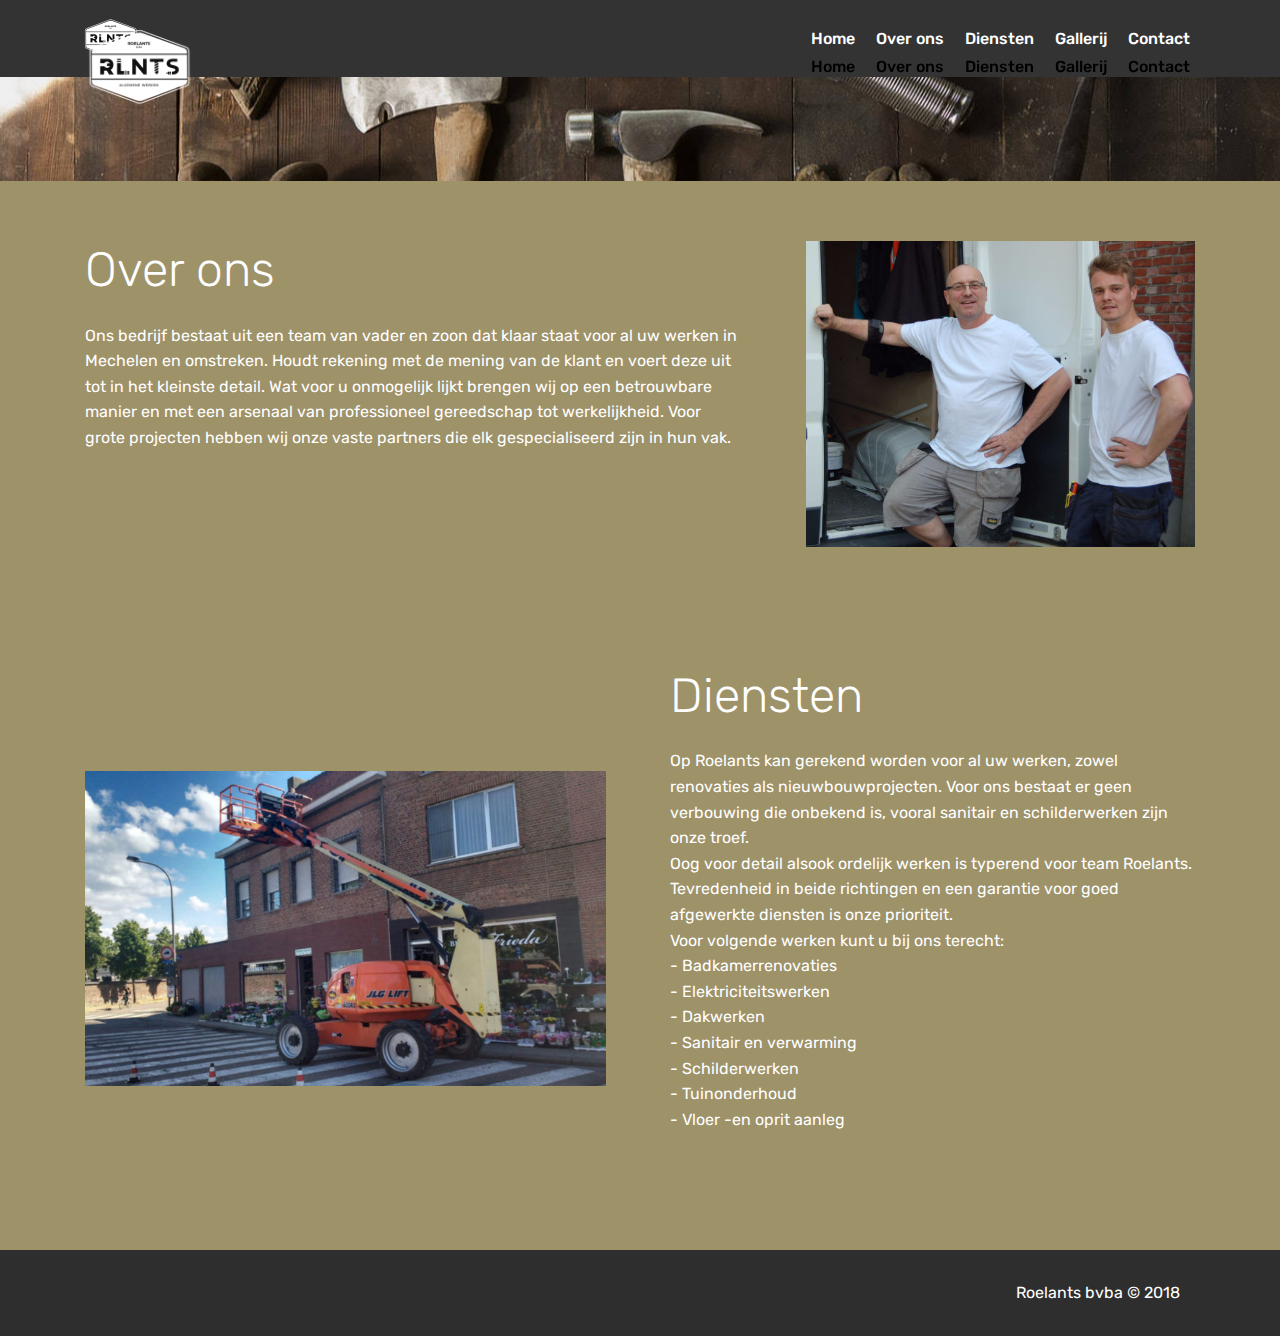
==== page2.html @ 59b816ad "create github pages" ====
<!DOCTYPE html>
<html >
<head>
  <!-- Site made with Mobirise Website Builder v4.7.1, https://mobirise.com -->
  <meta charset="UTF-8">
  <meta http-equiv="X-UA-Compatible" content="IE=edge">
  <meta name="generator" content="Mobirise v4.7.1, mobirise.com">
  <meta name="viewport" content="width=device-width, initial-scale=1, minimum-scale=1">
  <link rel="shortcut icon" href="assets/images/logo-powerpoint-knipsel-grijs-128x56.png" type="image/x-icon">
  <meta name="description" content="">
  <title>Over ons/ diensten</title>
  <link rel="stylesheet" href="assets/web/assets/mobirise-icons/mobirise-icons.css">
  <link rel="stylesheet" href="assets/tether/tether.min.css">
  <link rel="stylesheet" href="assets/bootstrap/css/bootstrap.min.css">
  <link rel="stylesheet" href="assets/bootstrap/css/bootstrap-grid.min.css">
  <link rel="stylesheet" href="assets/bootstrap/css/bootstrap-reboot.min.css">
  <link rel="stylesheet" href="assets/dropdown/css/style.css">
  <link rel="stylesheet" href="assets/theme/css/style.css">
  <link rel="stylesheet" href="assets/mobirise/css/mbr-additional.css" type="text/css">
  
  
  
</head>
<body>
  <section class="menu cid-qPHcBbiRUH" once="menu" id="menu1-2i">

    

    <nav class="navbar navbar-expand beta-menu navbar-dropdown align-items-center navbar-fixed-top navbar-toggleable-sm">
        <button class="navbar-toggler navbar-toggler-right" type="button" data-toggle="collapse" data-target="#navbarSupportedContent" aria-controls="navbarSupportedContent" aria-expanded="false" aria-label="Toggle navigation">
            <div class="hamburger">
                <span></span>
                <span></span>
                <span></span>
                <span></span>
            </div>
        </button>
        <div class="menu-logo">
            <div class="navbar-brand">
                <span class="navbar-logo">
                    <a href="https://mobirise.com">
                         <img src="assets/images/logo-roelants-wit-transparant-122x122.png" alt="Mobirise" title="" style="height: 3.8rem;">
                    </a>
                </span>
                
            </div>
        </div>
        <div class="collapse navbar-collapse" id="navbarSupportedContent">
            <ul class="navbar-nav nav-dropdown nav-right" data-app-modern-menu="true"><li class="nav-item">
                    <a class="nav-link link text-white display-4" href="https://mobirise.com">
                        </a>
                </li>
                <li class="nav-item">
                    <a class="nav-link link text-white display-4" href="index.html">
                        
                        Home</a>
                </li><li class="nav-item"><a class="nav-link link text-white display-4" href="page2.html#header3-1i">
                        
                        Over ons</a></li><li class="nav-item"><a class="nav-link link text-white display-4" href="page2.html#header3-1l">
                        
                        Diensten</a></li><li class="nav-item"><a class="nav-link link text-white display-4" href="page4.html">Gallerij<br></a></li><li class="nav-item"><a class="nav-link link text-white display-4" href="page3.html">Contact</a></li></ul>
            
        </div>
    </nav>
</section>

<section class="engine"><a href="https://mobirise.ws/g">create free website</a></section><section class="menu cid-qPvigEwrWS" once="menu" id="menu1-12">

    

    <nav class="navbar navbar-expand beta-menu navbar-dropdown align-items-center navbar-fixed-top navbar-toggleable-sm">
        <button class="navbar-toggler navbar-toggler-right" type="button" data-toggle="collapse" data-target="#navbarSupportedContent" aria-controls="navbarSupportedContent" aria-expanded="false" aria-label="Toggle navigation">
            <div class="hamburger">
                <span></span>
                <span></span>
                <span></span>
                <span></span>
            </div>
        </button>
        <div class="menu-logo">
            <div class="navbar-brand">
                <span class="navbar-logo">
                    <a href="https://mobirise.com">
                         <img src="assets/images/logo-roelants-wit-transparant-122x122.png" alt="Mobirise" title="" style="height: 3.8rem;">
                    </a>
                </span>
                
            </div>
        </div>
        <div class="collapse navbar-collapse" id="navbarSupportedContent">
            <ul class="navbar-nav nav-dropdown nav-right" data-app-modern-menu="true"><li class="nav-item">
                    <a class="nav-link link text-white display-4" href="https://mobirise.com">
                        </a>
                </li>
                <li class="nav-item">
                    <a class="nav-link link text-white display-4" href="index.html">
                        
                        Home</a>
                </li><li class="nav-item"><a class="nav-link link text-white display-4" href="page2.html#header3-1i">
                        
                        Over ons</a></li><li class="nav-item"><a class="nav-link link text-white display-4" href="page2.html#header3-1l">
                        
                        Diensten</a></li><li class="nav-item"><a class="nav-link link text-white display-4" href="page4.html">Gallerij<br></a></li><li class="nav-item"><a class="nav-link link text-white display-4" href="page3.html">Contact</a></li></ul>
            
        </div>
    </nav>
</section>

<section class="menu cid-qPvih2eCxe" once="menu" id="menu1-1c">

    

    <nav class="navbar navbar-expand beta-menu navbar-dropdown align-items-center navbar-fixed-top navbar-toggleable-sm">
        <button class="navbar-toggler navbar-toggler-right" type="button" data-toggle="collapse" data-target="#navbarSupportedContent" aria-controls="navbarSupportedContent" aria-expanded="false" aria-label="Toggle navigation">
            <div class="hamburger">
                <span></span>
                <span></span>
                <span></span>
                <span></span>
            </div>
        </button>
        <div class="menu-logo">
            <div class="navbar-brand">
                <span class="navbar-logo">
                    <a href="https://mobirise.com">
                         <img src="assets/images/logo-roelants-wit-transparant-122x122.png" alt="Mobirise" title="" style="height: 3.8rem;">
                    </a>
                </span>
                
            </div>
        </div>
        <div class="collapse navbar-collapse" id="navbarSupportedContent">
            <ul class="navbar-nav nav-dropdown nav-right" data-app-modern-menu="true"><li class="nav-item">
                    <a class="nav-link link text-white display-4" href="https://mobirise.com">
                        </a>
                </li>
                <li class="nav-item">
                    <a class="nav-link link text-white display-4" href="index.html">
                        
                        Home</a>
                </li><li class="nav-item"><a class="nav-link link text-white display-4" href="page2.html#header3-1i">
                        
                        Over ons</a></li><li class="nav-item"><a class="nav-link link text-white display-4" href="page2.html#header3-1l">
                        
                        Diensten</a></li><li class="nav-item"><a class="nav-link link text-white display-4" href="page4.html">Gallerij<br></a></li><li class="nav-item"><a class="nav-link link text-white display-4" href="page3.html">Contact</a></li></ul>
            
        </div>
    </nav>
</section>

<section class="menu cid-qPHcCefg44" once="menu" id="menu1-2j">

    

    <nav class="navbar navbar-expand beta-menu navbar-dropdown align-items-center navbar-fixed-top navbar-toggleable-sm">
        <button class="navbar-toggler navbar-toggler-right" type="button" data-toggle="collapse" data-target="#navbarSupportedContent" aria-controls="navbarSupportedContent" aria-expanded="false" aria-label="Toggle navigation">
            <div class="hamburger">
                <span></span>
                <span></span>
                <span></span>
                <span></span>
            </div>
        </button>
        <div class="menu-logo">
            <div class="navbar-brand">
                <span class="navbar-logo">
                    <a href="https://mobirise.com">
                         <img src="assets/images/logo-roelants-wit-transparant-122x122.png" alt="Mobirise" title="" style="height: 3.8rem;">
                    </a>
                </span>
                
            </div>
        </div>
        <div class="collapse navbar-collapse" id="navbarSupportedContent">
            <ul class="navbar-nav nav-dropdown nav-right" data-app-modern-menu="true"><li class="nav-item">
                    <a class="nav-link link text-white display-4" href="https://mobirise.com">
                        </a>
                </li>
                <li class="nav-item">
                    <a class="nav-link link text-white display-4" href="index.html">
                        
                        Home</a>
                </li><li class="nav-item"><a class="nav-link link text-white display-4" href="page2.html#header3-1i">
                        
                        Over ons</a></li><li class="nav-item"><a class="nav-link link text-white display-4" href="page2.html#header3-1l">
                        
                        Diensten</a></li><li class="nav-item"><a class="nav-link link text-white display-4" href="page4.html">Gallerij<br></a></li><li class="nav-item"><a class="nav-link link text-white display-4" href="page3.html">Contact</a></li></ul>
            
        </div>
    </nav>
</section>

<section class="menu cid-qPHcQEK6ct" once="menu" id="menu1-2m">

    

    <nav class="navbar navbar-expand beta-menu navbar-dropdown align-items-center navbar-fixed-top navbar-toggleable-sm">
        <button class="navbar-toggler navbar-toggler-right" type="button" data-toggle="collapse" data-target="#navbarSupportedContent" aria-controls="navbarSupportedContent" aria-expanded="false" aria-label="Toggle navigation">
            <div class="hamburger">
                <span></span>
                <span></span>
                <span></span>
                <span></span>
            </div>
        </button>
        <div class="menu-logo">
            <div class="navbar-brand">
                <span class="navbar-logo">
                    <a href="https://mobirise.com">
                         <img src="assets/images/logo-roelants-wit-transparant-122x122.png" alt="Mobirise" title="" style="height: 3.8rem;">
                    </a>
                </span>
                
            </div>
        </div>
        <div class="collapse navbar-collapse" id="navbarSupportedContent">
            <ul class="navbar-nav nav-dropdown nav-right" data-app-modern-menu="true"><li class="nav-item">
                    <a class="nav-link link text-white display-4" href="https://mobirise.com">
                        </a>
                </li>
                <li class="nav-item">
                    <a class="nav-link link text-white display-4" href="index.html">
                        
                        Home</a>
                </li><li class="nav-item"><a class="nav-link link text-white display-4" href="page2.html#header3-1i">
                        
                        Over ons</a></li><li class="nav-item"><a class="nav-link link text-white display-4" href="page2.html#header3-1l">
                        
                        Diensten</a></li><li class="nav-item"><a class="nav-link link text-white display-4" href="page4.html">Gallerij<br></a></li><li class="nav-item"><a class="nav-link link text-white display-4" href="page3.html">Contact</a></li></ul>
            
        </div>
    </nav>
</section>

<section class="menu cid-qPHcQGJS78" once="menu" id="menu1-2n">

    

    <nav class="navbar navbar-expand beta-menu navbar-dropdown align-items-center navbar-fixed-top navbar-toggleable-sm bg-color transparent">
        <button class="navbar-toggler navbar-toggler-right" type="button" data-toggle="collapse" data-target="#navbarSupportedContent" aria-controls="navbarSupportedContent" aria-expanded="false" aria-label="Toggle navigation">
            <div class="hamburger">
                <span></span>
                <span></span>
                <span></span>
                <span></span>
            </div>
        </button>
        <div class="menu-logo">
            <div class="navbar-brand">
                <span class="navbar-logo">
                    <a href="https://mobirise.com">
                         <img src="assets/images/logo-roelants-wit-transparant-122x122.png" alt="Mobirise" title="" style="height: 7.4rem;">
                    </a>
                </span>
                
            </div>
        </div>
        <div class="collapse navbar-collapse" id="navbarSupportedContent">
            <ul class="navbar-nav nav-dropdown nav-right" data-app-modern-menu="true"><li class="nav-item">
                    <a class="nav-link link text-black display-4" href="https://mobirise.com">
                        </a>
                </li>
                <li class="nav-item">
                    <a class="nav-link link text-black display-4" href="index.html">
                        
                        Home</a>
                </li><li class="nav-item"><a class="nav-link link text-black display-4" href="page2.html#header3-1i">
                        
                        Over ons</a></li><li class="nav-item"><a class="nav-link link text-black display-4" href="page2.html#header3-1l">
                        
                        Diensten</a></li><li class="nav-item"><a class="nav-link link text-black display-4" href="page4.html">Gallerij<br></a></li><li class="nav-item"><a class="nav-link link text-black display-4" href="page3.html">Contact</a></li></ul>
            
        </div>
    </nav>
</section>

<section class="header1 cid-qPvqgegErC mbr-parallax-background" id="header1-1h">

    

    

    <div class="container">
        <div class="row justify-content-md-center">
            <div class="mbr-white col-md-10">
                
                
                
                
            </div>
        </div>
    </div>

</section>

<section class="header3 cid-qPvsYO0PuH" id="header3-1i">

    

    

    <div class="container">
        <div class="media-container-row">
            <div class="mbr-figure" style="width: 65%;">
                <img src="assets/images/dsc-2598-690x458.jpg" alt="Mobirise" title="">
            </div>

            <div class="media-content">
                <h1 class="mbr-section-title mbr-white pb-3 mbr-fonts-style display-2">
                    Over ons</h1>
                
                <div class="mbr-section-text mbr-white pb-3 ">
                    <p class="mbr-text mbr-fonts-style display-7">Ons bedrijf bestaat uit een team van vader en zoon dat klaar staat voor al uw werken in Mechelen en omstreken. Houdt rekening met de mening van de klant en voert deze uit tot in het kleinste detail. Wat voor u onmogelijk lijkt brengen wij op een betrouwbare manier en met een arsenaal van professioneel gereedschap tot werkelijkheid. Voor grote projecten hebben wij onze vaste partners die elk gespecialiseerd zijn in hun vak.</p>
                </div>
                
            </div>
        </div>
    </div>

</section>

<section class="header3 cid-qPvAf6Oq7y" id="header3-1l">

    

    

    <div class="container">
        <div class="media-container-row">
            <div class="mbr-figure" style="width: 105%;">
                <img src="assets/images/img-20160714-171455644-hdr-1-800x450.jpg" alt="Mobirise" title="">
            </div>

            <div class="media-content">
                <h1 class="mbr-section-title mbr-white pb-3 mbr-fonts-style display-2">
                    Diensten</h1>
                
                <div class="mbr-section-text mbr-white pb-3 ">
                    <p class="mbr-text mbr-fonts-style display-7">Op Roelants kan gerekend worden voor al uw werken, zowel renovaties als nieuwbouwprojecten. Voor ons bestaat er geen verbouwing die onbekend is, vooral sanitair en schilderwerken zijn onze troef.<br> Oog voor detail alsook ordelijk werken is typerend voor team Roelants. Tevredenheid in beide richtingen en een garantie voor goed afgewerkte diensten is onze prioriteit.<br>Voor volgende werken kunt u bij ons terecht:<br>- Badkamerrenovaties<br>- Elektriciteitswerken<br>- Dakwerken<br>- Sanitair en verwarming<br>- Schilderwerken<br>- Tuinonderhoud<br>- Vloer -en oprit aanleg<br><br></p>
                </div>
                
            </div>
        </div>
    </div>

</section>

<section once="" class="cid-qPvGURAZDk" id="footer6-1o">

    

    

    <div class="container">
        <div class="media-container-row align-center mbr-white">
            <div class="col-12">
                <p class="mbr-text mb-0 mbr-fonts-style display-7">&nbsp;Roelants bvba © 2018</p>
            </div>
        </div>
    </div>
</section>


  <script src="assets/web/assets/jquery/jquery.min.js"></script>
  <script src="assets/popper/popper.min.js"></script>
  <script src="assets/tether/tether.min.js"></script>
  <script src="assets/bootstrap/js/bootstrap.min.js"></script>
  <script src="assets/smoothscroll/smooth-scroll.js"></script>
  <script src="assets/dropdown/js/script.min.js"></script>
  <script src="assets/touchswipe/jquery.touch-swipe.min.js"></script>
  <script src="assets/parallax/jarallax.min.js"></script>
  <script src="assets/theme/js/script.js"></script>
  
  
</body>
</html>
---- assets/web/assets/mobirise-icons/mobirise-icons.css ----
@font-face {
  font-family: 'MobiriseIcons';
  src:  url('mobirise-icons.eot?spat4u');
  src:  url('mobirise-icons.eot?spat4u#iefix') format('embedded-opentype'),
    url('mobirise-icons.ttf?spat4u') format('truetype'),
    url('mobirise-icons.woff?spat4u') format('woff'),
    url('mobirise-icons.svg?spat4u#MobiriseIcons') format('svg');
  font-weight: normal;
  font-style: normal;
}

[class^="mbri-"], [class*=" mbri-"] {
  /* use !important to prevent issues with browser extensions that change fonts */
  font-family: MobiriseIcons !important;
  speak: none;
  font-style: normal;
  font-weight: normal;
  font-variant: normal;
  text-transform: none;
  line-height: 1;

  /* Better Font Rendering =========== */
  -webkit-font-smoothing: antialiased;
  -moz-osx-font-smoothing: grayscale;
}

.mbri-add-submenu:before {
  content: "\e900";
}
.mbri-alert:before {
  content: "\e901";
}
.mbri-align-center:before {
  content: "\e902";
}
.mbri-align-justify:before {
  content: "\e903";
}
.mbri-align-left:before {
  content: "\e904";
}
.mbri-align-right:before {
  content: "\e905";
}
.mbri-android:before {
  content: "\e906";
}
.mbri-apple:before {
  content: "\e907";
}
.mbri-arrow-down:before {
  content: "\e908";
}
.mbri-arrow-next:before {
  content: "\e909";
}
.mbri-arrow-prev:before {
  content: "\e90a";
}
.mbri-arrow-up:before {
  content: "\e90b";
}
.mbri-bold:before {
  content: "\e90c";
}
.mbri-bookmark:before {
  content: "\e90d";
}
.mbri-bootstrap:before {
  content: "\e90e";
}
.mbri-briefcase:before {
  content: "\e90f";
}
.mbri-browse:before {
  content: "\e910";
}
.mbri-bulleted-list:before {
  content: "\e911";
}
.mbri-calendar:before {
  content: "\e912";
}
.mbri-camera:before {
  content: "\e913";
}
.mbri-cart-add:before {
  content: "\e914";
}
.mbri-cart-full:before {
  content: "\e915";
}
.mbri-cash:before {
  content: "\e916";
}
.mbri-change-style:before {
  content: "\e917";
}
.mbri-chat:before {
  content: "\e918";
}
.mbri-clock:before {
  content: "\e919";
}
.mbri-close:before {
  content: "\e91a";
}
.mbri-cloud:before {
  content: "\e91b";
}
.mbri-code:before {
  content: "\e91c";
}
.mbri-contact-form:before {
  content: "\e91d";
}
.mbri-credit-card:before {
  content: "\e91e";
}
.mbri-cursor-click:before {
  content: "\e91f";
}
.mbri-cust-feedback:before {
  content: "\e920";
}
.mbri-database:before {
  content: "\e921";
}
.mbri-delivery:before {
  content: "\e922";
}
.mbri-desktop:before {
  content: "\e923";
}
.mbri-devices:before {
  content: "\e924";
}
.mbri-down:before {
  content: "\e925";
}
.mbri-download:before {
  content: "\e989";
}
.mbri-drag-n-drop:before {
  content: "\e927";
}
.mbri-drag-n-drop2:before {
  content: "\e928";
}
.mbri-edit:before {
  content: "\e929";
}
.mbri-edit2:before {
  content: "\e92a";
}
.mbri-error:before {
  content: "\e92b";
}
.mbri-extension:before {
  content: "\e92c";
}
.mbri-features:before {
  content: "\e92d";
}
.mbri-file:before {
  content: "\e92e";
}
.mbri-flag:before {
  content: "\e92f";
}
.mbri-folder:before {
  content: "\e930";
}
.mbri-gift:before {
  content: "\e931";
}
.mbri-github:before {
  content: "\e932";
}
.mbri-globe:before {
  content: "\e933";
}
.mbri-globe-2:before {
  content: "\e934";
}
.mbri-growing-chart:before {
  content: "\e935";
}
.mbri-hearth:before {
  content: "\e936";
}
.mbri-help:before {
  content: "\e937";
}
.mbri-home:before {
  content: "\e938";
}
.mbri-hot-cup:before {
  content: "\e939";
}
.mbri-idea:before {
  content: "\e93a";
}
.mbri-image-gallery:before {
  content: "\e93b";
}
.mbri-image-slider:before {
  content: "\e93c";
}
.mbri-info:before {
  content: "\e93d";
}
.mbri-italic:before {
  content: "\e93e";
}
.mbri-key:before {
  content: "\e93f";
}
.mbri-laptop:before {
  content: "\e940";
}
.mbri-layers:before {
  content: "\e941";
}
.mbri-left-right:before {
  content: "\e942";
}
.mbri-left:before {
  content: "\e943";
}
.mbri-letter:before {
  content: "\e944";
}
.mbri-like:before {
  content: "\e945";
}
.mbri-link:before {
  content: "\e946";
}
.mbri-lock:before {
  content: "\e947";
}
.mbri-login:before {
  content: "\e948";
}
.mbri-logout:before {
  content: "\e949";
}
.mbri-magic-stick:before {
  content: "\e94a";
}
.mbri-map-pin:before {
  content: "\e94b";
}
.mbri-menu:before {
  content: "\e94c";
}
.mbri-mobile:before {
  content: "\e94d";
}
.mbri-mobile2:before {
  content: "\e94e";
}
.mbri-mobirise:before {
  content: "\e94f";
}
.mbri-more-horizontal:before {
  content: "\e950";
}
.mbri-more-vertical:before {
  content: "\e951";
}
.mbri-music:before {
  content: "\e952";
}
.mbri-new-file:before {
  content: "\e953";
}
.mbri-numbered-list:before {
  content: "\e954";
}
.mbri-opened-folder:before {
  content: "\e955";
}
.mbri-pages:before {
  content: "\e956";
}
.mbri-paper-plane:before {
  content: "\e957";
}
.mbri-paperclip:before {
  content: "\e958";
}
.mbri-photo:before {
  content: "\e959";
}
.mbri-photos:before {
  content: "\e95a";
}
.mbri-pin:before {
  content: "\e95b";
}
.mbri-play:before {
  content: "\e95c";
}
.mbri-plus:before {
  content: "\e95d";
}
.mbri-preview:before {
  content: "\e95e";
}
.mbri-print:before {
  content: "\e95f";
}
.mbri-protect:before {
  content: "\e960";
}
.mbri-question:before {
  content: "\e961";
}
.mbri-quote-left:before {
  content: "\e962";
}
.mbri-quote-right:before {
  content: "\e963";
}
.mbri-refresh:before {
  content: "\e964";
}
.mbri-responsive:before {
  content: "\e965";
}
.mbri-right:before {
  content: "\e966";
}
.mbri-rocket:before {
  content: "\e967";
}
.mbri-sad-face:before {
  content: "\e968";
}
.mbri-sale:before {
  content: "\e969";
}
.mbri-save:before {
  content: "\e96a";
}
.mbri-search:before {
  content: "\e96b";
}
.mbri-setting:before {
  content: "\e96c";
}
.mbri-setting2:before {
  content: "\e96d";
}
.mbri-setting3:before {
  content: "\e96e";
}
.mbri-share:before {
  content: "\e96f";
}
.mbri-shopping-bag:before {
  content: "\e970";
}
.mbri-shopping-basket:before {
  content: "\e971";
}
.mbri-shopping-cart:before {
  content: "\e972";
}
.mbri-sites:before {
  content: "\e973";
}
.mbri-smile-face:before {
  content: "\e974";
}
.mbri-speed:before {
  content: "\e975";
}
.mbri-star:before {
  content: "\e976";
}
.mbri-success:before {
  content: "\e977";
}
.mbri-sun:before {
  content: "\e978";
}
.mbri-sun2:before {
  content: "\e979";
}
.mbri-tablet:before {
  content: "\e97a";
}
.mbri-tablet-vertical:before {
  content: "\e97b";
}
.mbri-target:before {
  content: "\e97c";
}
.mbri-timer:before {
  content: "\e97d";
}
.mbri-to-ftp:before {
  content: "\e97e";
}
.mbri-to-local-drive:before {
  content: "\e97f";
}
.mbri-touch-swipe:before {
  content: "\e980";
}
.mbri-touch:before {
  content: "\e981";
}
.mbri-trash:before {
  content: "\e982";
}
.mbri-underline:before {
  content: "\e983";
}
.mbri-unlink:before {
  content: "\e984";
}
.mbri-unlock:before {
  content: "\e985";
}
.mbri-up-down:before {
  content: "\e986";
}
.mbri-up:before {
  content: "\e987";
}
.mbri-update:before {
  content: "\e988";
}
.mbri-upload:before {
 content: "\e926"; 
}
.mbri-user:before {
  content: "\e98a";
}
.mbri-user2:before {
  content: "\e98b";
}
.mbri-users:before {
  content: "\e98c";
}
.mbri-video:before {
  content: "\e98d";
}
.mbri-video-play:before {
  content: "\e98e";
}
.mbri-watch:before {
  content: "\e98f";
}
.mbri-website-theme:before {
  content: "\e990";
}
.mbri-wifi:before {
  content: "\e991";
}
.mbri-windows:before {
  content: "\e992";
}
.mbri-zoom-out:before {
  content: "\e993";
}
.mbri-redo:before {
  content: "\e994";
}
.mbri-undo:before {
  content: "\e995";
}
---- assets/dropdown/css/style.css ----
.navbar-dropdown {
  left: 0;
  padding: 0;
  position: absolute;
  right: 0;
  top: 0;
  transition: all 0.45s ease;
  z-index: 1030;
  background: #282828; }
  .navbar-dropdown .navbar-logo {
    margin-right: 0.8rem;
    transition: margin 0.3s ease-in-out;
    vertical-align: middle; }
    .navbar-dropdown .navbar-logo img {
      height: 3.125rem;
      transition: all 0.3s ease-in-out; }
    .navbar-dropdown .navbar-logo.mbr-iconfont {
      font-size: 3.125rem;
      line-height: 3.125rem; }
  .navbar-dropdown .navbar-caption {
    font-weight: 700;
    white-space: normal;
    vertical-align: -4px;
    line-height: 3.125rem !important; }
    .navbar-dropdown .navbar-caption, .navbar-dropdown .navbar-caption:hover {
      color: inherit;
      text-decoration: none; }
  .navbar-dropdown .mbr-iconfont + .navbar-caption {
    vertical-align: -1px; }
  .navbar-dropdown.navbar-fixed-top {
    position: fixed; }
  .navbar-dropdown .navbar-brand span {
    vertical-align: -4px; }
  .navbar-dropdown.bg-color.transparent {
    background: none; }
  .navbar-dropdown.navbar-short .navbar-brand {
    padding: 0.625rem 0; }
    .navbar-dropdown.navbar-short .navbar-brand span {
      vertical-align: -1px; }
  .navbar-dropdown.navbar-short .navbar-caption {
    line-height: 2.375rem !important;
    vertical-align: -2px; }
  .navbar-dropdown.navbar-short .navbar-logo {
    margin-right: 0.5rem; }
    .navbar-dropdown.navbar-short .navbar-logo img {
      height: 2.375rem; }
    .navbar-dropdown.navbar-short .navbar-logo.mbr-iconfont {
      font-size: 2.375rem;
      line-height: 2.375rem; }
  .navbar-dropdown.navbar-short .mbr-table-cell {
    height: 3.625rem; }
  .navbar-dropdown .navbar-close {
    left: 0.6875rem;
    position: fixed;
    top: 0.75rem;
    z-index: 1000; }
  .navbar-dropdown .hamburger-icon {
    content: "";
    display: inline-block;
    vertical-align: middle;
    width: 16px;
    -webkit-box-shadow: 0 -6px 0 1px #282828,0 0 0 1px #282828,0 6px 0 1px #282828;
    -moz-box-shadow: 0 -6px 0 1px #282828,0 0 0 1px #282828,0 6px 0 1px #282828;
    box-shadow: 0 -6px 0 1px #282828,0 0 0 1px #282828,0 6px 0 1px #282828; }

.dropdown-menu .dropdown-toggle[data-toggle="dropdown-submenu"]::after {
  border-bottom: 0.35em solid transparent;
  border-left: 0.35em solid;
  border-right: 0;
  border-top: 0.35em solid transparent;
  margin-left: 0.3rem; }

.dropdown-menu .dropdown-item:focus {
  outline: 0; }

.nav-dropdown {
  font-size: 0.75rem;
  font-weight: 500;
  height: auto !important; }
  .nav-dropdown .nav-btn {
    padding-left: 1rem; }
  .nav-dropdown .link {
    margin: .667em 1.667em;
    font-weight: 500;
    padding: 0;
    transition: color .2s ease-in-out; }
    .nav-dropdown .link.dropdown-toggle {
      margin-right: 2.583em; }
      .nav-dropdown .link.dropdown-toggle::after {
        margin-left: .25rem;
        border-top: 0.35em solid;
        border-right: 0.35em solid transparent;
        border-left: 0.35em solid transparent;
        border-bottom: 0; }
      .nav-dropdown .link.dropdown-toggle[aria-expanded="true"] {
        margin: 0;
        padding: 0.667em 3.263em  0.667em 1.667em; }
  .nav-dropdown .link::after,
  .nav-dropdown .dropdown-item::after {
    color: inherit; }
  .nav-dropdown .btn {
    font-size: 0.75rem;
    font-weight: 700;
    letter-spacing: 0;
    margin-bottom: 0;
    padding-left: 1.25rem;
    padding-right: 1.25rem; }
  .nav-dropdown .dropdown-menu {
    border-radius: 0;
    border: 0;
    left: 0;
    margin: 0;
    padding-bottom: 1.25rem;
    padding-top: 1.25rem;
    position: relative; }
  .nav-dropdown .dropdown-submenu {
    margin-left: 0.125rem;
    top: 0; }
  .nav-dropdown .dropdown-item {
    font-weight: 500;
    line-height: 2;
    padding: 0.3846em 4.615em 0.3846em 1.5385em;
    position: relative;
    transition: color .2s ease-in-out, background-color .2s ease-in-out; }
    .nav-dropdown .dropdown-item::after {
      margin-top: -0.3077em;
      position: absolute;
      right: 1.1538em;
      top: 50%; }
    .nav-dropdown .dropdown-item:focus, .nav-dropdown .dropdown-item:hover {
      background: none; }

@media (max-width: 767px) {
  .nav-dropdown.navbar-toggleable-sm {
    bottom: 0;
    display: none;
    left: 0;
    overflow-x: hidden;
    position: fixed;
    top: 0;
    transform: translateX(-100%);
    -ms-transform: translateX(-100%);
    -webkit-transform: translateX(-100%);
    width: 18.75rem;
    z-index: 999; } }
.nav-dropdown.navbar-toggleable-xl {
  bottom: 0;
  display: none;
  left: 0;
  overflow-x: hidden;
  position: fixed;
  top: 0;
  transform: translateX(-100%);
  -ms-transform: translateX(-100%);
  -webkit-transform: translateX(-100%);
  width: 18.75rem;
  z-index: 999; }

.nav-dropdown-sm {
  display: block !important;
  overflow-x: hidden;
  overflow: auto;
  padding-top: 3.875rem; }
  .nav-dropdown-sm::after {
    content: "";
    display: block;
    height: 3rem;
    width: 100%; }
  .nav-dropdown-sm.collapse.in ~ .navbar-close {
    display: block !important; }
  .nav-dropdown-sm.collapsing, .nav-dropdown-sm.collapse.in {
    transform: translateX(0);
    -ms-transform: translateX(0);
    -webkit-transform: translateX(0);
    transition: all 0.25s ease-out;
    -webkit-transition: all 0.25s ease-out;
    background: #282828; }
  .nav-dropdown-sm.collapsing[aria-expanded="false"] {
    transform: translateX(-100%);
    -ms-transform: translateX(-100%);
    -webkit-transform: translateX(-100%); }
  .nav-dropdown-sm .nav-item {
    display: block;
    margin-left: 0 !important;
    padding-left: 0; }
  .nav-dropdown-sm .link,
  .nav-dropdown-sm .dropdown-item {
    border-top: 1px dotted rgba(255, 255, 255, 0.1);
    font-size: 0.8125rem;
    line-height: 1.6;
    margin: 0 !important;
    padding: 0.875rem 2.4rem 0.875rem 1.5625rem !important;
    position: relative;
    white-space: normal; }
    .nav-dropdown-sm .link:focus, .nav-dropdown-sm .link:hover,
    .nav-dropdown-sm .dropdown-item:focus,
    .nav-dropdown-sm .dropdown-item:hover {
      background: rgba(0, 0, 0, 0.2) !important;
      color: #c0a375; }
  .nav-dropdown-sm .nav-btn {
    position: relative;
    padding: 1.5625rem 1.5625rem 0 1.5625rem; }
    .nav-dropdown-sm .nav-btn::before {
      border-top: 1px dotted rgba(255, 255, 255, 0.1);
      content: "";
      left: 0;
      position: absolute;
      top: 0;
      width: 100%; }
    .nav-dropdown-sm .nav-btn + .nav-btn {
      padding-top: 0.625rem; }
      .nav-dropdown-sm .nav-btn + .nav-btn::before {
        display: none; }
  .nav-dropdown-sm .btn {
    padding: 0.625rem 0; }
  .nav-dropdown-sm .dropdown-toggle[data-toggle="dropdown-submenu"]::after {
    margin-left: .25rem;
    border-top: 0.35em solid;
    border-right: 0.35em solid transparent;
    border-left: 0.35em solid transparent;
    border-bottom: 0; }
  .nav-dropdown-sm .dropdown-toggle[data-toggle="dropdown-submenu"][aria-expanded="true"]::after {
    border-top: 0;
    border-right: 0.35em solid transparent;
    border-left: 0.35em solid transparent;
    border-bottom: 0.35em solid; }
  .nav-dropdown-sm .dropdown-menu {
    margin: 0;
    padding: 0;
    position: relative;
    top: 0;
    left: 0;
    width: 100%;
    border: 0;
    float: none;
    border-radius: 0;
    background: none; }
  .nav-dropdown-sm .dropdown-submenu {
    left: 100%;
    margin-left: 0.125rem;
    margin-top: -1.25rem;
    top: 0; }

.navbar-toggleable-sm .nav-dropdown .dropdown-menu {
  position: absolute; }

.navbar-toggleable-sm .nav-dropdown .dropdown-submenu {
  left: 100%;
  margin-left: 0.125rem;
  margin-top: -1.25rem;
  top: 0; }

.navbar-toggleable-sm.opened .nav-dropdown .dropdown-menu {
  position: relative; }

.navbar-toggleable-sm.opened .nav-dropdown .dropdown-submenu {
  left: 0;
  margin-left: 00rem;
  margin-top: 0rem;
  top: 0; }

.is-builder .nav-dropdown.collapsing {
  transition: none !important; }

/*# sourceMappingURL=style.css.map */
---- assets/theme/css/style.css ----
/*!
 * Mobirise v4 theme (https://mobirise.com/)
 * Copyright 2017 Mobirise
 */
section {
  background-color: #eeeeee; }

section,
.container,
.container-fluid {
  position: relative;
  word-wrap: break-word; }

a.mbr-iconfont:hover {
  text-decoration: none; }

.article .lead p, .article .lead ul, .article .lead ol, .article .lead pre, .article .lead blockquote {
  margin-bottom: 0; }

a {
  font-style: normal;
  font-weight: 400;
  cursor: pointer; }
  a, a:hover {
    text-decoration: none; }

figure {
  margin-bottom: 0; }

body {
  color: #232323; }

h1, h2, h3, h4, h5, h6,
.h1, .h2, .h3, .h4, .h5, .h6,
.display-1, .display-2, .display-3, .display-4 {
  line-height: 1;
  word-break: break-word;
  word-wrap: break-word; }

b, strong {
  font-weight: bold; }

blockquote {
  padding: 10px 0 10px 20px;
  position: relative;
  border-left: 2px solid;
  border-color: #ff3366; }

input:-webkit-autofill, input:-webkit-autofill:hover, input:-webkit-autofill:focus, input:-webkit-autofill:active {
  transition-delay: 9999s;
  transition-property: background-color, color; }

textarea[type="hidden"] {
  display: none; }

body {
  position: relative; }

section {
  background-position: 50% 50%;
  background-repeat: no-repeat;
  background-size: cover; }
  section .mbr-background-video,
  section .mbr-background-video-preview {
    position: absolute;
    bottom: 0;
    left: 0;
    right: 0;
    top: 0; }

.hidden {
  visibility: hidden; }

.mbr-z-index20 {
  z-index: 20; }

/*! Base colors */
.mbr-white {
  color: #ffffff; }

.mbr-black {
  color: #000000; }

.mbr-bg-white {
  background-color: #ffffff; }

.mbr-bg-black {
  background-color: #000000; }

/*! Text-aligns */
.align-left {
  text-align: left; }

.align-center {
  text-align: center; }

.align-right {
  text-align: right; }

@media (max-width: 767px) {
  .align-left, .align-center, .align-right, .mbr-section-btn, .mbr-section-title {
    text-align: center; } }
/*! Font-weight  */
.mbr-light {
  font-weight: 300; }

.mbr-regular {
  font-weight: 400; }

.mbr-semibold {
  font-weight: 500; }

.mbr-bold {
  font-weight: 700; }

/*! Media  */
.media-size-item {
  -webkit-flex: 1 1 auto;
  -moz-flex: 1 1 auto;
  -ms-flex: 1 1 auto;
  -o-flex: 1 1 auto;
  flex: 1 1 auto; }

.media-content {
  -webkit-flex-basis: 100%;
  flex-basis: 100%; }

.media-container-row {
  display: -ms-flexbox;
  display: -webkit-flex;
  display: flex;
  -webkit-flex-direction: row;
  -ms-flex-direction: row;
  flex-direction: row;
  -webkit-flex-wrap: wrap;
  -ms-flex-wrap: wrap;
  flex-wrap: wrap;
  -webkit-justify-content: center;
  -ms-flex-pack: center;
  justify-content: center;
  -webkit-align-content: center;
  -ms-flex-line-pack: center;
  align-content: center;
  -webkit-align-items: start;
  -ms-flex-align: start;
  align-items: start; }
  .media-container-row .media-size-item {
    width: 400px; }

.media-container-column {
  display: -ms-flexbox;
  display: -webkit-flex;
  display: flex;
  -webkit-flex-direction: column;
  -ms-flex-direction: column;
  flex-direction: column;
  -webkit-flex-wrap: wrap;
  -ms-flex-wrap: wrap;
  flex-wrap: wrap;
  -webkit-justify-content: center;
  -ms-flex-pack: center;
  justify-content: center;
  -webkit-align-content: center;
  -ms-flex-line-pack: center;
  align-content: center;
  -webkit-align-items: stretch;
  -ms-flex-align: stretch;
  align-items: stretch; }
  .media-container-column > * {
    width: 100%; }

@media (min-width: 992px) {
  .media-container-row {
    -webkit-flex-wrap: nowrap;
    -ms-flex-wrap: nowrap;
    flex-wrap: nowrap; } }
figure {
  overflow: hidden; }

figure[mbr-media-size] {
  transition: width 0.1s; }

.mbr-figure img, .mbr-figure iframe {
  display: block;
  width: 100%; }

.card {
  background-color: transparent;
  border: none; }

.card-img {
  text-align: center;
  flex-shrink: 0; }

.media {
  max-width: 100%;
  margin: 0 auto; }

.mbr-figure {
  -ms-flex-item-align: center;
  -ms-grid-row-align: center;
  -webkit-align-self: center;
  align-self: center; }

.media-container > div {
  max-width: 100%; }

.mbr-figure img, .card-img img {
  width: 100%; }

@media (max-width: 991px) {
  .media-size-item {
    width: auto !important; }

  .media {
    width: auto; }

  .mbr-figure {
    width: 100% !important; } }
/*! Buttons */
.mbr-section-btn {
  margin-left: -.25rem;
  margin-right: -.25rem;
  font-size: 0; }

nav .mbr-section-btn {
  margin-left: 0rem;
  margin-right: 0rem; }

/*! Btn icon margin */
.btn .mbr-iconfont, .btn.btn-sm .mbr-iconfont {
  cursor: pointer;
  margin-right: 0.5rem; }

.btn.btn-md .mbr-iconfont, .btn.btn-md .mbr-iconfont {
  margin-right: 0.8rem; }

.mbr-regular {
  font-weight: 400; }

.mbr-semibold {
  font-weight: 500; }

.mbr-bold {
  font-weight: 700; }

[type="submit"] {
  -webkit-appearance: none; }

/*! Full-screen */
.mbr-fullscreen .mbr-overlay {
  min-height: 100vh; }

.mbr-fullscreen {
  display: flex;
  display: -webkit-flex;
  display: -moz-flex;
  display: -ms-flex;
  display: -o-flex;
  align-items: center;
  -webkit-align-items: center;
  min-height: 100vh;
  padding-top: 3rem;
  padding-bottom: 3rem; }

/*! Map */
.map {
  height: 25rem;
  position: relative; }
  .map iframe {
    width: 100%;
    height: 100%; }

/* Form */
.form-asterisk {
  font-family: initial;
  position: absolute;
  top: -2px;
  font-weight: normal; }

/*! Scroll to top arrow */
.mbr-arrow-up {
  bottom: 25px;
  right: 90px;
  position: fixed;
  text-align: right;
  z-index: 5000;
  color: #ffffff;
  font-size: 32px;
  transform: rotate(180deg);
  -webkit-transform: rotate(180deg); }

.mbr-arrow-up a {
  background: rgba(0, 0, 0, 0.2);
  border-radius: 3px;
  color: #fff;
  display: inline-block;
  height: 60px;
  width: 60px;
  outline-style: none !important;
  position: relative;
  text-decoration: none;
  transition: all .3s ease-in-out;
  cursor: pointer;
  text-align: center; }
  .mbr-arrow-up a:hover {
    background-color: rgba(0, 0, 0, 0.4); }
  .mbr-arrow-up a i {
    line-height: 60px; }

.mbr-arrow-up-icon {
  display: block;
  color: #fff; }

.mbr-arrow-up-icon::before {
  content: "\203a";
  display: inline-block;
  font-family: serif;
  font-size: 32px;
  line-height: 1;
  font-style: normal;
  position: relative;
  top: 6px;
  left: -4px;
  -webkit-transform: rotate(-90deg);
  transform: rotate(-90deg); }

/*! Arrow Down */
.mbr-arrow {
  position: absolute;
  bottom: 45px;
  left: 50%;
  width: 60px;
  height: 60px;
  cursor: pointer;
  background-color: rgba(80, 80, 80, 0.5);
  border-radius: 50%;
  -webkit-transform: translateX(-50%);
  transform: translateX(-50%); }
  .mbr-arrow > a {
    display: inline-block;
    text-decoration: none;
    outline-style: none;
    -webkit-animation: arrowdown 1.7s ease-in-out infinite;
    animation: arrowdown 1.7s ease-in-out infinite; }
    .mbr-arrow > a > i {
      position: absolute;
      top: -2px;
      left: 15px;
      font-size: 2rem; }

@keyframes arrowdown {
  0% {
    transform: translateY(0px);
    -webkit-transform: translateY(0px); }
  50% {
    transform: translateY(-5px);
    -webkit-transform: translateY(-5px); }
  100% {
    transform: translateY(0px);
    -webkit-transform: translateY(0px); } }
@-webkit-keyframes arrowdown {
  0% {
    transform: translateY(0px);
    -webkit-transform: translateY(0px); }
  50% {
    transform: translateY(-5px);
    -webkit-transform: translateY(-5px); }
  100% {
    transform: translateY(0px);
    -webkit-transform: translateY(0px); } }
@media (max-width: 500px) {
  .mbr-arrow-up {
    left: 50%;
    right: auto;
    transform: translateX(-50%) rotate(180deg);
    -webkit-transform: translateX(-50%) rotate(180deg); } }
/*Gradients animation*/
@keyframes gradient-animation {
  from {
    background-position: 0% 100%;
    animation-timing-function: ease-in-out; }
  to {
    background-position: 100% 0%;
    animation-timing-function: ease-in-out; } }
@-webkit-keyframes gradient-animation {
  from {
    background-position: 0% 100%;
    animation-timing-function: ease-in-out; }
  to {
    background-position: 100% 0%;
    animation-timing-function: ease-in-out; } }
.bg-gradient {
  background-size: 200% 200%;
  animation: gradient-animation 5s infinite alternate;
  -webkit-animation: gradient-animation 5s infinite alternate; }

.menu .navbar-brand {
  display: -webkit-flex; }
  .menu .navbar-brand span {
    display: flex;
    display: -webkit-flex; }
  .menu .navbar-brand .navbar-caption-wrap {
    display: -webkit-flex; }
  .menu .navbar-brand .navbar-logo img {
    display: -webkit-flex; }
@media (min-width: 768px) and (max-width: 991px) {
  .menu .navbar-toggleable-sm .navbar-nav {
    display: -webkit-box;
    display: -webkit-flex;
    display: -ms-flexbox; } }
@media (min-width: 992px) {
  .menu .navbar-nav.nav-dropdown {
    display: -webkit-flex; }
  .menu .navbar-toggleable-sm .navbar-collapse {
    display: -webkit-flex !important; } }

/*# sourceMappingURL=style.css.map */
.engine {
	position: absolute;
	text-indent: -2400px;
	text-align: center;
	padding: 0;
	top: 0;
	left: -2400px;
}
---- assets/mobirise/css/mbr-additional.css ----
@import url(https://fonts.googleapis.com/css?family=Rubik:300,300i,400,400i,500,500i,700,700i,900,900i);





body {
  font-style: normal;
  line-height: 1.5;
}
.mbr-section-title {
  font-style: normal;
  line-height: 1.2;
}
.mbr-section-subtitle {
  line-height: 1.3;
}
.mbr-text {
  font-style: normal;
  line-height: 1.6;
}
.display-1 {
  font-family: 'Rubik', sans-serif;
  font-size: 4.25rem;
}
.display-1 > .mbr-iconfont {
  font-size: 6.8rem;
}
.display-2 {
  font-family: 'Rubik', sans-serif;
  font-size: 3rem;
}
.display-2 > .mbr-iconfont {
  font-size: 4.8rem;
}
.display-4 {
  font-family: 'Rubik', sans-serif;
  font-size: 1rem;
}
.display-4 > .mbr-iconfont {
  font-size: 1.6rem;
}
.display-5 {
  font-family: 'Rubik', sans-serif;
  font-size: 1.5rem;
}
.display-5 > .mbr-iconfont {
  font-size: 2.4rem;
}
.display-7 {
  font-family: 'Rubik', sans-serif;
  font-size: 1rem;
}
.display-7 > .mbr-iconfont {
  font-size: 1.6rem;
}
/* ---- Fluid typography for mobile devices ---- */
/* 1.4 - font scale ratio ( bootstrap == 1.42857 ) */
/* 100vw - current viewport width */
/* (48 - 20)  48 == 48rem == 768px, 20 == 20rem == 320px(minimal supported viewport) */
/* 0.65 - min scale variable, may vary */
@media (max-width: 768px) {
  .display-1 {
    font-size: 3.4rem;
    font-size: calc( 2.1374999999999997rem + (4.25 - 2.1374999999999997) * ((100vw - 20rem) / (48 - 20)));
    line-height: calc( 1.4 * (2.1374999999999997rem + (4.25 - 2.1374999999999997) * ((100vw - 20rem) / (48 - 20))));
  }
  .display-2 {
    font-size: 2.4rem;
    font-size: calc( 1.7rem + (3 - 1.7) * ((100vw - 20rem) / (48 - 20)));
    line-height: calc( 1.4 * (1.7rem + (3 - 1.7) * ((100vw - 20rem) / (48 - 20))));
  }
  .display-4 {
    font-size: 0.8rem;
    font-size: calc( 1rem + (1 - 1) * ((100vw - 20rem) / (48 - 20)));
    line-height: calc( 1.4 * (1rem + (1 - 1) * ((100vw - 20rem) / (48 - 20))));
  }
  .display-5 {
    font-size: 1.2rem;
    font-size: calc( 1.175rem + (1.5 - 1.175) * ((100vw - 20rem) / (48 - 20)));
    line-height: calc( 1.4 * (1.175rem + (1.5 - 1.175) * ((100vw - 20rem) / (48 - 20))));
  }
}
/* Buttons */
.btn {
  font-weight: 500;
  border-width: 2px;
  font-style: normal;
  letter-spacing: 1px;
  margin: .4rem .8rem;
  white-space: normal;
  -webkit-transition: all 0.3s ease-in-out;
  -moz-transition: all 0.3s ease-in-out;
  transition: all 0.3s ease-in-out;
  padding: 1rem 3rem;
  border-radius: 3px;
  display: inline-flex;
  align-items: center;
  justify-content: center;
  word-break: break-word;
}
.btn-sm {
  font-weight: 500;
  letter-spacing: 1px;
  -webkit-transition: all 0.3s ease-in-out;
  -moz-transition: all 0.3s ease-in-out;
  transition: all 0.3s ease-in-out;
  padding: 0.6rem 1.5rem;
  border-radius: 3px;
}
.btn-md {
  font-weight: 500;
  letter-spacing: 1px;
  margin: .4rem .8rem !important;
  -webkit-transition: all 0.3s ease-in-out;
  -moz-transition: all 0.3s ease-in-out;
  transition: all 0.3s ease-in-out;
  padding: 1rem 3rem;
  border-radius: 3px;
}
.btn-lg {
  font-weight: 500;
  letter-spacing: 1px;
  margin: .4rem .8rem !important;
  -webkit-transition: all 0.3s ease-in-out;
  -moz-transition: all 0.3s ease-in-out;
  transition: all 0.3s ease-in-out;
  padding: 1.2rem 3.2rem;
  border-radius: 3px;
}
.bg-primary {
  background-color: #ffffff !important;
}
.bg-success {
  background-color: #f7ed4a !important;
}
.bg-info {
  background-color: #9e9269 !important;
}
.bg-warning {
  background-color: #879a9f !important;
}
.bg-danger {
  background-color: #b1a374 !important;
}
.btn-primary,
.btn-primary:active {
  background-color: #ffffff !important;
  border-color: #ffffff !important;
  color: #808080 !important;
}
.btn-primary:hover,
.btn-primary:focus,
.btn-primary.focus,
.btn-primary.active {
  color: #808080 !important;
  background-color: #d9d9d9 !important;
  border-color: #d9d9d9 !important;
}
.btn-primary.disabled,
.btn-primary:disabled {
  color: #808080 !important;
  background-color: #d9d9d9 !important;
  border-color: #d9d9d9 !important;
}
.btn-secondary,
.btn-secondary:active {
  background-color: #ff3366 !important;
  border-color: #ff3366 !important;
  color: #ffffff !important;
}
.btn-secondary:hover,
.btn-secondary:focus,
.btn-secondary.focus,
.btn-secondary.active {
  color: #ffffff !important;
  background-color: #e50039 !important;
  border-color: #e50039 !important;
}
.btn-secondary.disabled,
.btn-secondary:disabled {
  color: #ffffff !important;
  background-color: #e50039 !important;
  border-color: #e50039 !important;
}
.btn-info,
.btn-info:active {
  background-color: #9e9269 !important;
  border-color: #9e9269 !important;
  color: #ffffff !important;
}
.btn-info:hover,
.btn-info:focus,
.btn-info.focus,
.btn-info.active {
  color: #ffffff !important;
  background-color: #716849 !important;
  border-color: #716849 !important;
}
.btn-info.disabled,
.btn-info:disabled {
  color: #ffffff !important;
  background-color: #716849 !important;
  border-color: #716849 !important;
}
.btn-success,
.btn-success:active {
  background-color: #f7ed4a !important;
  border-color: #f7ed4a !important;
  color: #3f3c03 !important;
}
.btn-success:hover,
.btn-success:focus,
.btn-success.focus,
.btn-success.active {
  color: #3f3c03 !important;
  background-color: #eadd0a !important;
  border-color: #eadd0a !important;
}
.btn-success.disabled,
.btn-success:disabled {
  color: #3f3c03 !important;
  background-color: #eadd0a !important;
  border-color: #eadd0a !important;
}
.btn-warning,
.btn-warning:active {
  background-color: #879a9f !important;
  border-color: #879a9f !important;
  color: #ffffff !important;
}
.btn-warning:hover,
.btn-warning:focus,
.btn-warning.focus,
.btn-warning.active {
  color: #ffffff !important;
  background-color: #617479 !important;
  border-color: #617479 !important;
}
.btn-warning.disabled,
.btn-warning:disabled {
  color: #ffffff !important;
  background-color: #617479 !important;
  border-color: #617479 !important;
}
.btn-danger,
.btn-danger:active {
  background-color: #b1a374 !important;
  border-color: #b1a374 !important;
  color: #ffffff !important;
}
.btn-danger:hover,
.btn-danger:focus,
.btn-danger.focus,
.btn-danger.active {
  color: #ffffff !important;
  background-color: #8b7d4e !important;
  border-color: #8b7d4e !important;
}
.btn-danger.disabled,
.btn-danger:disabled {
  color: #ffffff !important;
  background-color: #8b7d4e !important;
  border-color: #8b7d4e !important;
}
.btn-white {
  color: #333333 !important;
}
.btn-white,
.btn-white:active {
  background-color: #ffffff !important;
  border-color: #ffffff !important;
  color: #808080 !important;
}
.btn-white:hover,
.btn-white:focus,
.btn-white.focus,
.btn-white.active {
  color: #808080 !important;
  background-color: #d9d9d9 !important;
  border-color: #d9d9d9 !important;
}
.btn-white.disabled,
.btn-white:disabled {
  color: #808080 !important;
  background-color: #d9d9d9 !important;
  border-color: #d9d9d9 !important;
}
.btn-black,
.btn-black:active {
  background-color: #333333 !important;
  border-color: #333333 !important;
  color: #ffffff !important;
}
.btn-black:hover,
.btn-black:focus,
.btn-black.focus,
.btn-black.active {
  color: #ffffff !important;
  background-color: #0d0d0d !important;
  border-color: #0d0d0d !important;
}
.btn-black.disabled,
.btn-black:disabled {
  color: #ffffff !important;
  background-color: #0d0d0d !important;
  border-color: #0d0d0d !important;
}
.btn-primary-outline,
.btn-primary-outline:active {
  background: none;
  border-color: #cccccc;
  color: #cccccc;
}
.btn-primary-outline:hover,
.btn-primary-outline:focus,
.btn-primary-outline.focus,
.btn-primary-outline.active {
  color: #808080;
  background-color: #ffffff;
  border-color: #ffffff;
}
.btn-primary-outline.disabled,
.btn-primary-outline:disabled {
  color: #808080 !important;
  background-color: #ffffff !important;
  border-color: #ffffff !important;
}
.btn-secondary-outline,
.btn-secondary-outline:active {
  background: none;
  border-color: #cc0033;
  color: #cc0033;
}
.btn-secondary-outline:hover,
.btn-secondary-outline:focus,
.btn-secondary-outline.focus,
.btn-secondary-outline.active {
  color: #ffffff;
  background-color: #ff3366;
  border-color: #ff3366;
}
.btn-secondary-outline.disabled,
.btn-secondary-outline:disabled {
  color: #ffffff !important;
  background-color: #ff3366 !important;
  border-color: #ff3366 !important;
}
.btn-info-outline,
.btn-info-outline:active {
  background: none;
  border-color: #625a3f;
  color: #625a3f;
}
.btn-info-outline:hover,
.btn-info-outline:focus,
.btn-info-outline.focus,
.btn-info-outline.active {
  color: #ffffff;
  background-color: #9e9269;
  border-color: #9e9269;
}
.btn-info-outline.disabled,
.btn-info-outline:disabled {
  color: #ffffff !important;
  background-color: #9e9269 !important;
  border-color: #9e9269 !important;
}
.btn-success-outline,
.btn-success-outline:active {
  background: none;
  border-color: #d2c609;
  color: #d2c609;
}
.btn-success-outline:hover,
.btn-success-outline:focus,
.btn-success-outline.focus,
.btn-success-outline.active {
  color: #3f3c03;
  background-color: #f7ed4a;
  border-color: #f7ed4a;
}
.btn-success-outline.disabled,
.btn-success-outline:disabled {
  color: #3f3c03 !important;
  background-color: #f7ed4a !important;
  border-color: #f7ed4a !important;
}
.btn-warning-outline,
.btn-warning-outline:active {
  background: none;
  border-color: #55666b;
  color: #55666b;
}
.btn-warning-outline:hover,
.btn-warning-outline:focus,
.btn-warning-outline.focus,
.btn-warning-outline.active {
  color: #ffffff;
  background-color: #879a9f;
  border-color: #879a9f;
}
.btn-warning-outline.disabled,
.btn-warning-outline:disabled {
  color: #ffffff !important;
  background-color: #879a9f !important;
  border-color: #879a9f !important;
}
.btn-danger-outline,
.btn-danger-outline:active {
  background: none;
  border-color: #7a6e45;
  color: #7a6e45;
}
.btn-danger-outline:hover,
.btn-danger-outline:focus,
.btn-danger-outline.focus,
.btn-danger-outline.active {
  color: #ffffff;
  background-color: #b1a374;
  border-color: #b1a374;
}
.btn-danger-outline.disabled,
.btn-danger-outline:disabled {
  color: #ffffff !important;
  background-color: #b1a374 !important;
  border-color: #b1a374 !important;
}
.btn-black-outline,
.btn-black-outline:active {
  background: none;
  border-color: #000000;
  color: #000000;
}
.btn-black-outline:hover,
.btn-black-outline:focus,
.btn-black-outline.focus,
.btn-black-outline.active {
  color: #ffffff;
  background-color: #333333;
  border-color: #333333;
}
.btn-black-outline.disabled,
.btn-black-outline:disabled {
  color: #ffffff !important;
  background-color: #333333 !important;
  border-color: #333333 !important;
}
.btn-white-outline,
.btn-white-outline:active,
.btn-white-outline.active {
  background: none;
  border-color: #ffffff;
  color: #ffffff;
}
.btn-white-outline:hover,
.btn-white-outline:focus,
.btn-white-outline.focus {
  color: #333333;
  background-color: #ffffff;
  border-color: #ffffff;
}
.text-primary {
  color: #ffffff !important;
}
.text-secondary {
  color: #ff3366 !important;
}
.text-success {
  color: #f7ed4a !important;
}
.text-info {
  color: #9e9269 !important;
}
.text-warning {
  color: #879a9f !important;
}
.text-danger {
  color: #b1a374 !important;
}
.text-white {
  color: #ffffff !important;
}
.text-black {
  color: #000000 !important;
}
a.text-primary:hover,
a.text-primary:focus {
  color: #cccccc !important;
}
a.text-secondary:hover,
a.text-secondary:focus {
  color: #cc0033 !important;
}
a.text-success:hover,
a.text-success:focus {
  color: #d2c609 !important;
}
a.text-info:hover,
a.text-info:focus {
  color: #625a3f !important;
}
a.text-warning:hover,
a.text-warning:focus {
  color: #55666b !important;
}
a.text-danger:hover,
a.text-danger:focus {
  color: #7a6e45 !important;
}
a.text-white:hover,
a.text-white:focus {
  color: #b3b3b3 !important;
}
a.text-black:hover,
a.text-black:focus {
  color: #4d4d4d !important;
}
.alert-success {
  background-color: #70c770;
}
.alert-info {
  background-color: #9e9269;
}
.alert-warning {
  background-color: #879a9f;
}
.alert-danger {
  background-color: #b1a374;
}
.mbr-section-btn a.btn:not(.btn-form) {
  border-radius: 100px;
}
.mbr-section-btn a.btn:not(.btn-form):hover,
.mbr-section-btn a.btn:not(.btn-form):focus {
  box-shadow: none !important;
}
.mbr-section-btn a.btn:not(.btn-form):hover,
.mbr-section-btn a.btn:not(.btn-form):focus {
  box-shadow: 0 10px 40px 0 rgba(0, 0, 0, 0.2) !important;
  -webkit-box-shadow: 0 10px 40px 0 rgba(0, 0, 0, 0.2) !important;
}
.mbr-gallery-filter li a {
  border-radius: 100px !important;
}
.mbr-gallery-filter li.active .btn {
  background-color: #ffffff;
  border-color: #ffffff;
  color: #8c8c8c;
}
.mbr-gallery-filter li.active .btn:focus {
  box-shadow: none;
}
.nav-tabs .nav-link {
  border-radius: 100px !important;
}
.btn-form {
  border-radius: 0;
}
.btn-form:hover {
  cursor: pointer;
}
a,
a:hover {
  color: #ffffff;
}
.mbr-plan-header.bg-primary .mbr-plan-subtitle,
.mbr-plan-header.bg-primary .mbr-plan-price-desc {
  color: #ffffff;
}
.mbr-plan-header.bg-success .mbr-plan-subtitle,
.mbr-plan-header.bg-success .mbr-plan-price-desc {
  color: #ffffff;
}
.mbr-plan-header.bg-info .mbr-plan-subtitle,
.mbr-plan-header.bg-info .mbr-plan-price-desc {
  color: #d0cab6;
}
.mbr-plan-header.bg-warning .mbr-plan-subtitle,
.mbr-plan-header.bg-warning .mbr-plan-price-desc {
  color: #ced6d8;
}
.mbr-plan-header.bg-danger .mbr-plan-subtitle,
.mbr-plan-header.bg-danger .mbr-plan-price-desc {
  color: #dfd9c6;
}
/* Scroll to top button*/
.scrollToTop_wraper {
  display: none;
}
#scrollToTop a i:before {
  content: '';
  position: absolute;
  height: 40%;
  top: 25%;
  background: #fff;
  width: 2px;
  left: calc(50% - 1px);
}
#scrollToTop a i:after {
  content: '';
  position: absolute;
  display: block;
  border-top: 2px solid #fff;
  border-right: 2px solid #fff;
  width: 40%;
  height: 40%;
  left: 30%;
  bottom: 30%;
  transform: rotate(135deg);
}
/* Others*/
.note-check a[data-value=Rubik] {
  font-style: normal;
}
.mbr-arrow a {
  color: #ffffff;
}
@media (max-width: 767px) {
  .mbr-arrow {
    display: none;
  }
}
.form-control-label {
  position: relative;
  cursor: pointer;
  margin-bottom: .357em;
  padding: 0;
}
.alert {
  color: #ffffff;
  border-radius: 0;
  border: 0;
  font-size: .875rem;
  line-height: 1.5;
  margin-bottom: 1.875rem;
  padding: 1.25rem;
  position: relative;
}
.alert.alert-form::after {
  background-color: inherit;
  bottom: -7px;
  content: "";
  display: block;
  height: 14px;
  left: 50%;
  margin-left: -7px;
  position: absolute;
  transform: rotate(45deg);
  width: 14px;
}
.form-control {
  background-color: #f5f5f5;
  box-shadow: none;
  color: #565656;
  font-family: 'Rubik', sans-serif;
  font-size: 1rem;
  line-height: 1.43;
  min-height: 3.5em;
  padding: 1.07em .5em;
}
.form-control > .mbr-iconfont {
  font-size: 1.6rem;
}
.form-control,
.form-control:focus {
  border: 1px solid #e8e8e8;
}
.form-active .form-control:invalid {
  border-color: red;
}
.mbr-overlay {
  background-color: #000;
  bottom: 0;
  left: 0;
  opacity: .5;
  position: absolute;
  right: 0;
  top: 0;
  z-index: 0;
}
blockquote {
  font-style: italic;
  padding: 10px 0 10px 20px;
  font-size: 1.09rem;
  position: relative;
  border-color: #ffffff;
  border-width: 3px;
}
ul,
ol,
pre,
blockquote {
  margin-bottom: 2.3125rem;
}
pre {
  background: #f4f4f4;
  padding: 10px 24px;
  white-space: pre-wrap;
}
.inactive {
  -webkit-user-select: none;
  -moz-user-select: none;
  -ms-user-select: none;
  user-select: none;
  pointer-events: none;
  -webkit-user-drag: none;
  user-drag: none;
}
.mbr-section__comments .row {
  justify-content: center;
}
/* Forms */
.mbr-form .btn {
  margin: .4rem 0;
}
.mbr-form .input-group-btn a.btn {
  border-radius: 100px !important;
}
.mbr-form .input-group-btn a.btn:hover {
  box-shadow: 0 10px 40px 0 rgba(0, 0, 0, 0.2);
}
.mbr-form .input-group-btn button[type="submit"] {
  border-radius: 100px !important;
  padding: 1rem 3rem;
}
.mbr-form .input-group-btn button[type="submit"]:hover {
  box-shadow: 0 10px 40px 0 rgba(0, 0, 0, 0.2);
}
.form2 .form-control {
  border-top-left-radius: 100px;
  border-bottom-left-radius: 100px;
}
.form2 .input-group-btn a.btn {
  border-top-left-radius: 0 !important;
  border-bottom-left-radius: 0 !important;
}
.form2 .input-group-btn button[type="submit"] {
  border-top-left-radius: 0 !important;
  border-bottom-left-radius: 0 !important;
}
.form3 input[type="email"] {
  border-radius: 100px !important;
}
@media (max-width: 349px) {
  .form2 input[type="email"] {
    border-radius: 100px !important;
  }
  .form2 .input-group-btn a.btn {
    border-radius: 100px !important;
  }
  .form2 .input-group-btn button[type="submit"] {
    border-radius: 100px !important;
  }
}
@media (max-width: 767px) {
  .btn {
    font-size: .75rem !important;
  }
  .btn .mbr-iconfont {
    font-size: 1rem !important;
  }
}
/* Social block */
.btn-social {
  font-size: 20px;
  border-radius: 50%;
  padding: 0;
  width: 44px;
  height: 44px;
  line-height: 44px;
  text-align: center;
  position: relative;
  border: 2px solid #c0a375;
  border-color: #ffffff;
  color: #232323;
  cursor: pointer;
}
.btn-social i {
  top: 0;
  line-height: 44px;
  width: 44px;
}
.btn-social:hover {
  color: #fff;
  background: #ffffff;
}
.btn-social + .btn {
  margin-left: .1rem;
}
/* Footer */
.mbr-footer-content li::before,
.mbr-footer .mbr-contacts li::before {
  background: #ffffff;
}
.mbr-footer-content li a:hover,
.mbr-footer .mbr-contacts li a:hover {
  color: #ffffff;
}
.footer3 input[type="email"],
.footer4 input[type="email"] {
  border-radius: 100px !important;
}
.footer3 .input-group-btn a.btn,
.footer4 .input-group-btn a.btn {
  border-radius: 100px !important;
}
.footer3 .input-group-btn button[type="submit"],
.footer4 .input-group-btn button[type="submit"] {
  border-radius: 100px !important;
}
/* Headers*/
.header13 .form-inline input[type="email"],
.header14 .form-inline input[type="email"] {
  border-radius: 100px;
}
.header13 .form-inline input[type="text"],
.header14 .form-inline input[type="text"] {
  border-radius: 100px;
}
.header13 .form-inline input[type="tel"],
.header14 .form-inline input[type="tel"] {
  border-radius: 100px;
}
.header13 .form-inline a.btn,
.header14 .form-inline a.btn {
  border-radius: 100px;
}
.header13 .form-inline button,
.header14 .form-inline button {
  border-radius: 100px !important;
}
.offset-1 {
  margin-left: 8.33333%;
}
.offset-2 {
  margin-left: 16.66667%;
}
.offset-3 {
  margin-left: 25%;
}
.offset-4 {
  margin-left: 33.33333%;
}
.offset-5 {
  margin-left: 41.66667%;
}
.offset-6 {
  margin-left: 50%;
}
.offset-7 {
  margin-left: 58.33333%;
}
.offset-8 {
  margin-left: 66.66667%;
}
.offset-9 {
  margin-left: 75%;
}
.offset-10 {
  margin-left: 83.33333%;
}
.offset-11 {
  margin-left: 91.66667%;
}
@media (min-width: 576px) {
  .offset-sm-0 {
    margin-left: 0%;
  }
  .offset-sm-1 {
    margin-left: 8.33333%;
  }
  .offset-sm-2 {
    margin-left: 16.66667%;
  }
  .offset-sm-3 {
    margin-left: 25%;
  }
  .offset-sm-4 {
    margin-left: 33.33333%;
  }
  .offset-sm-5 {
    margin-left: 41.66667%;
  }
  .offset-sm-6 {
    margin-left: 50%;
  }
  .offset-sm-7 {
    margin-left: 58.33333%;
  }
  .offset-sm-8 {
    margin-left: 66.66667%;
  }
  .offset-sm-9 {
    margin-left: 75%;
  }
  .offset-sm-10 {
    margin-left: 83.33333%;
  }
  .offset-sm-11 {
    margin-left: 91.66667%;
  }
}
@media (min-width: 768px) {
  .offset-md-0 {
    margin-left: 0%;
  }
  .offset-md-1 {
    margin-left: 8.33333%;
  }
  .offset-md-2 {
    margin-left: 16.66667%;
  }
  .offset-md-3 {
    margin-left: 25%;
  }
  .offset-md-4 {
    margin-left: 33.33333%;
  }
  .offset-md-5 {
    margin-left: 41.66667%;
  }
  .offset-md-6 {
    margin-left: 50%;
  }
  .offset-md-7 {
    margin-left: 58.33333%;
  }
  .offset-md-8 {
    margin-left: 66.66667%;
  }
  .offset-md-9 {
    margin-left: 75%;
  }
  .offset-md-10 {
    margin-left: 83.33333%;
  }
  .offset-md-11 {
    margin-left: 91.66667%;
  }
}
@media (min-width: 992px) {
  .offset-lg-0 {
    margin-left: 0%;
  }
  .offset-lg-1 {
    margin-left: 8.33333%;
  }
  .offset-lg-2 {
    margin-left: 16.66667%;
  }
  .offset-lg-3 {
    margin-left: 25%;
  }
  .offset-lg-4 {
    margin-left: 33.33333%;
  }
  .offset-lg-5 {
    margin-left: 41.66667%;
  }
  .offset-lg-6 {
    margin-left: 50%;
  }
  .offset-lg-7 {
    margin-left: 58.33333%;
  }
  .offset-lg-8 {
    margin-left: 66.66667%;
  }
  .offset-lg-9 {
    margin-left: 75%;
  }
  .offset-lg-10 {
    margin-left: 83.33333%;
  }
  .offset-lg-11 {
    margin-left: 91.66667%;
  }
}
@media (min-width: 1200px) {
  .offset-xl-0 {
    margin-left: 0%;
  }
  .offset-xl-1 {
    margin-left: 8.33333%;
  }
  .offset-xl-2 {
    margin-left: 16.66667%;
  }
  .offset-xl-3 {
    margin-left: 25%;
  }
  .offset-xl-4 {
    margin-left: 33.33333%;
  }
  .offset-xl-5 {
    margin-left: 41.66667%;
  }
  .offset-xl-6 {
    margin-left: 50%;
  }
  .offset-xl-7 {
    margin-left: 58.33333%;
  }
  .offset-xl-8 {
    margin-left: 66.66667%;
  }
  .offset-xl-9 {
    margin-left: 75%;
  }
  .offset-xl-10 {
    margin-left: 83.33333%;
  }
  .offset-xl-11 {
    margin-left: 91.66667%;
  }
}
.navbar-toggler {
  -webkit-align-self: flex-start;
  -ms-flex-item-align: start;
  align-self: flex-start;
  padding: 0.25rem 0.75rem;
  font-size: 1.25rem;
  line-height: 1;
  background: transparent;
  border: 1px solid transparent;
  -webkit-border-radius: 0.25rem;
  border-radius: 0.25rem;
}
.navbar-toggler:focus,
.navbar-toggler:hover {
  text-decoration: none;
}
.navbar-toggler-icon {
  display: inline-block;
  width: 1.5em;
  height: 1.5em;
  vertical-align: middle;
  content: "";
  background: no-repeat center center;
  -webkit-background-size: 100% 100%;
  -o-background-size: 100% 100%;
  background-size: 100% 100%;
}
.navbar-toggler-left {
  position: absolute;
  left: 1rem;
}
.navbar-toggler-right {
  position: absolute;
  right: 1rem;
}
@media (max-width: 575px) {
  .navbar-toggleable .navbar-nav .dropdown-menu {
    position: static;
    float: none;
  }
  .navbar-toggleable > .container {
    padding-right: 0;
    padding-left: 0;
  }
}
@media (min-width: 576px) {
  .navbar-toggleable {
    -webkit-box-orient: horizontal;
    -webkit-box-direction: normal;
    -webkit-flex-direction: row;
    -ms-flex-direction: row;
    flex-direction: row;
    -webkit-flex-wrap: nowrap;
    -ms-flex-wrap: nowrap;
    flex-wrap: nowrap;
    -webkit-box-align: center;
    -webkit-align-items: center;
    -ms-flex-align: center;
    align-items: center;
  }
  .navbar-toggleable .navbar-nav {
    -webkit-box-orient: horizontal;
    -webkit-box-direction: normal;
    -webkit-flex-direction: row;
    -ms-flex-direction: row;
    flex-direction: row;
  }
  .navbar-toggleable .navbar-nav .nav-link {
    padding-right: .5rem;
    padding-left: .5rem;
  }
  .navbar-toggleable > .container {
    display: -webkit-box;
    display: -webkit-flex;
    display: -ms-flexbox;
    display: flex;
    -webkit-flex-wrap: nowrap;
    -ms-flex-wrap: nowrap;
    flex-wrap: nowrap;
    -webkit-box-align: center;
    -webkit-align-items: center;
    -ms-flex-align: center;
    align-items: center;
  }
  .navbar-toggleable .navbar-collapse {
    display: -webkit-box !important;
    display: -webkit-flex !important;
    display: -ms-flexbox !important;
    display: flex !important;
    width: 100%;
  }
  .navbar-toggleable .navbar-toggler {
    display: none;
  }
}
@media (max-width: 767px) {
  .navbar-toggleable-sm .navbar-nav .dropdown-menu {
    position: static;
    float: none;
  }
  .navbar-toggleable-sm > .container {
    padding-right: 0;
    padding-left: 0;
  }
}
@media (min-width: 768px) {
  .navbar-toggleable-sm {
    -webkit-box-orient: horizontal;
    -webkit-box-direction: normal;
    -webkit-flex-direction: row;
    -ms-flex-direction: row;
    flex-direction: row;
    -webkit-flex-wrap: nowrap;
    -ms-flex-wrap: nowrap;
    flex-wrap: nowrap;
    -webkit-box-align: center;
    -webkit-align-items: center;
    -ms-flex-align: center;
    align-items: center;
  }
  .navbar-toggleable-sm .navbar-nav {
    -webkit-box-orient: horizontal;
    -webkit-box-direction: normal;
    -webkit-flex-direction: row;
    -ms-flex-direction: row;
    flex-direction: row;
  }
  .navbar-toggleable-sm .navbar-nav .nav-link {
    padding-right: .5rem;
    padding-left: .5rem;
  }
  .navbar-toggleable-sm > .container {
    display: -webkit-box;
    display: -webkit-flex;
    display: -ms-flexbox;
    display: flex;
    -webkit-flex-wrap: nowrap;
    -ms-flex-wrap: nowrap;
    flex-wrap: nowrap;
    -webkit-box-align: center;
    -webkit-align-items: center;
    -ms-flex-align: center;
    align-items: center;
  }
  .navbar-toggleable-sm .navbar-collapse {
    display: -webkit-box !important;
    display: -webkit-flex !important;
    display: -ms-flexbox !important;
    display: flex !important;
    width: 100%;
  }
  .navbar-toggleable-sm .navbar-toggler {
    display: none;
  }
}
@media (max-width: 991px) {
  .navbar-toggleable-md .navbar-nav .dropdown-menu {
    position: static;
    float: none;
  }
  .navbar-toggleable-md > .container {
    padding-right: 0;
    padding-left: 0;
  }
}
@media (min-width: 992px) {
  .navbar-toggleable-md {
    -webkit-box-orient: horizontal;
    -webkit-box-direction: normal;
    -webkit-flex-direction: row;
    -ms-flex-direction: row;
    flex-direction: row;
    -webkit-flex-wrap: nowrap;
    -ms-flex-wrap: nowrap;
    flex-wrap: nowrap;
    -webkit-box-align: center;
    -webkit-align-items: center;
    -ms-flex-align: center;
    align-items: center;
  }
  .navbar-toggleable-md .navbar-nav {
    -webkit-box-orient: horizontal;
    -webkit-box-direction: normal;
    -webkit-flex-direction: row;
    -ms-flex-direction: row;
    flex-direction: row;
  }
  .navbar-toggleable-md .navbar-nav .nav-link {
    padding-right: .5rem;
    padding-left: .5rem;
  }
  .navbar-toggleable-md > .container {
    display: -webkit-box;
    display: -webkit-flex;
    display: -ms-flexbox;
    display: flex;
    -webkit-flex-wrap: nowrap;
    -ms-flex-wrap: nowrap;
    flex-wrap: nowrap;
    -webkit-box-align: center;
    -webkit-align-items: center;
    -ms-flex-align: center;
    align-items: center;
  }
  .navbar-toggleable-md .navbar-collapse {
    display: -webkit-box !important;
    display: -webkit-flex !important;
    display: -ms-flexbox !important;
    display: flex !important;
    width: 100%;
  }
  .navbar-toggleable-md .navbar-toggler {
    display: none;
  }
}
@media (max-width: 1199px) {
  .navbar-toggleable-lg .navbar-nav .dropdown-menu {
    position: static;
    float: none;
  }
  .navbar-toggleable-lg > .container {
    padding-right: 0;
    padding-left: 0;
  }
}
@media (min-width: 1200px) {
  .navbar-toggleable-lg {
    -webkit-box-orient: horizontal;
    -webkit-box-direction: normal;
    -webkit-flex-direction: row;
    -ms-flex-direction: row;
    flex-direction: row;
    -webkit-flex-wrap: nowrap;
    -ms-flex-wrap: nowrap;
    flex-wrap: nowrap;
    -webkit-box-align: center;
    -webkit-align-items: center;
    -ms-flex-align: center;
    align-items: center;
  }
  .navbar-toggleable-lg .navbar-nav {
    -webkit-box-orient: horizontal;
    -webkit-box-direction: normal;
    -webkit-flex-direction: row;
    -ms-flex-direction: row;
    flex-direction: row;
  }
  .navbar-toggleable-lg .navbar-nav .nav-link {
    padding-right: .5rem;
    padding-left: .5rem;
  }
  .navbar-toggleable-lg > .container {
    display: -webkit-box;
    display: -webkit-flex;
    display: -ms-flexbox;
    display: flex;
    -webkit-flex-wrap: nowrap;
    -ms-flex-wrap: nowrap;
    flex-wrap: nowrap;
    -webkit-box-align: center;
    -webkit-align-items: center;
    -ms-flex-align: center;
    align-items: center;
  }
  .navbar-toggleable-lg .navbar-collapse {
    display: -webkit-box !important;
    display: -webkit-flex !important;
    display: -ms-flexbox !important;
    display: flex !important;
    width: 100%;
  }
  .navbar-toggleable-lg .navbar-toggler {
    display: none;
  }
}
.navbar-toggleable-xl {
  -webkit-box-orient: horizontal;
  -webkit-box-direction: normal;
  -webkit-flex-direction: row;
  -ms-flex-direction: row;
  flex-direction: row;
  -webkit-flex-wrap: nowrap;
  -ms-flex-wrap: nowrap;
  flex-wrap: nowrap;
  -webkit-box-align: center;
  -webkit-align-items: center;
  -ms-flex-align: center;
  align-items: center;
}
.navbar-toggleable-xl .navbar-nav .dropdown-menu {
  position: static;
  float: none;
}
.navbar-toggleable-xl > .container {
  padding-right: 0;
  padding-left: 0;
}
.navbar-toggleable-xl .navbar-nav {
  -webkit-box-orient: horizontal;
  -webkit-box-direction: normal;
  -webkit-flex-direction: row;
  -ms-flex-direction: row;
  flex-direction: row;
}
.navbar-toggleable-xl .navbar-nav .nav-link {
  padding-right: .5rem;
  padding-left: .5rem;
}
.navbar-toggleable-xl > .container {
  display: -webkit-box;
  display: -webkit-flex;
  display: -ms-flexbox;
  display: flex;
  -webkit-flex-wrap: nowrap;
  -ms-flex-wrap: nowrap;
  flex-wrap: nowrap;
  -webkit-box-align: center;
  -webkit-align-items: center;
  -ms-flex-align: center;
  align-items: center;
}
.navbar-toggleable-xl .navbar-collapse {
  display: -webkit-box !important;
  display: -webkit-flex !important;
  display: -ms-flexbox !important;
  display: flex !important;
  width: 100%;
}
.navbar-toggleable-xl .navbar-toggler {
  display: none;
}
.card-img {
  width: auto;
}
.menu .navbar.collapsed:not(.beta-menu) {
  flex-direction: column;
}
.carousel-item.active,
.carousel-item-next,
.carousel-item-prev {
  display: -webkit-box;
  display: -webkit-flex;
  display: -ms-flexbox;
  display: flex;
}
.note-air-layout .dropup .dropdown-menu,
.note-air-layout .navbar-fixed-bottom .dropdown .dropdown-menu {
  bottom: initial !important;
}
html,
body {
  height: auto;
  min-height: 100vh;
}
.dropup .dropdown-toggle::after {
  display: none;
}
.cid-qTh9d4tBPn {
  background-image: url("../../../assets/images/mbr-1330x1080.jpg");
}
.cid-qTh9d4tBPn .mbr-figure {
  margin: 0 auto;
  width: 100%;
  display: flex;
  justify-content: center;
}
.cid-qTh9d4tBPn .mbr-figure img {
  height: 100%;
  margin: 0 auto;
}
@media (max-width: 991px) {
  .cid-qTh9d4tBPn .mbr-figure img {
    width: 100% !important;
  }
}
.cid-qPvpmISszv {
  padding-top: 30px;
  padding-bottom: 30px;
  background-color: #2e2e2e;
}
.cid-qPvpmISszv .media-container-row .mbr-text {
  text-align: right;
}
.cid-qPHcBbiRUH .navbar {
  padding: .5rem 0;
  background: #333333;
  transition: none;
  min-height: 77px;
}
.cid-qPHcBbiRUH .navbar-dropdown.bg-color.transparent.opened {
  background: #333333;
}
.cid-qPHcBbiRUH a {
  font-style: normal;
}
.cid-qPHcBbiRUH .nav-item span {
  padding-right: 0.4em;
  line-height: 0.5em;
  vertical-align: text-bottom;
  position: relative;
  text-decoration: none;
}
.cid-qPHcBbiRUH .nav-item a {
  display: flex;
  align-items: center;
  justify-content: center;
  padding: 0.7rem 0 !important;
  margin: 0rem .65rem !important;
}
.cid-qPHcBbiRUH .nav-item:focus,
.cid-qPHcBbiRUH .nav-link:focus {
  outline: none;
}
.cid-qPHcBbiRUH .btn {
  padding: 0.4rem 1.5rem;
  display: inline-flex;
  align-items: center;
}
.cid-qPHcBbiRUH .btn .mbr-iconfont {
  font-size: 1.6rem;
}
.cid-qPHcBbiRUH .menu-logo {
  margin-right: auto;
}
.cid-qPHcBbiRUH .menu-logo .navbar-brand {
  display: flex;
  margin-left: 5rem;
  padding: 0;
  transition: padding .2s;
  min-height: 3.8rem;
  align-items: center;
}
.cid-qPHcBbiRUH .menu-logo .navbar-brand .navbar-caption-wrap {
  display: -webkit-flex;
  -webkit-align-items: center;
  align-items: center;
  word-break: break-word;
  min-width: 7rem;
  margin: .3rem 0;
}
.cid-qPHcBbiRUH .menu-logo .navbar-brand .navbar-caption-wrap .navbar-caption {
  line-height: 1.2rem !important;
  padding-right: 2rem;
}
.cid-qPHcBbiRUH .menu-logo .navbar-brand .navbar-logo {
  font-size: 4rem;
  transition: font-size 0.25s;
}
.cid-qPHcBbiRUH .menu-logo .navbar-brand .navbar-logo img {
  display: flex;
}
.cid-qPHcBbiRUH .menu-logo .navbar-brand .navbar-logo .mbr-iconfont {
  transition: font-size 0.25s;
}
.cid-qPHcBbiRUH .navbar-toggleable-sm .navbar-collapse {
  justify-content: flex-end;
  -webkit-justify-content: flex-end;
  padding-right: 5rem;
  width: auto;
}
.cid-qPHcBbiRUH .navbar-toggleable-sm .navbar-collapse .navbar-nav {
  flex-wrap: wrap;
  -webkit-flex-wrap: wrap;
  padding-left: 0;
}
.cid-qPHcBbiRUH .navbar-toggleable-sm .navbar-collapse .navbar-nav .nav-item {
  -webkit-align-self: center;
  align-self: center;
}
.cid-qPHcBbiRUH .navbar-toggleable-sm .navbar-collapse .navbar-buttons {
  padding-left: 0;
  padding-bottom: 0;
}
.cid-qPHcBbiRUH .dropdown .dropdown-menu {
  background: #333333;
  display: none;
  position: absolute;
  min-width: 5rem;
  padding-top: 1.4rem;
  padding-bottom: 1.4rem;
  text-align: left;
}
.cid-qPHcBbiRUH .dropdown .dropdown-menu .dropdown-item {
  width: auto;
  padding: 0.235em 1.5385em 0.235em 1.5385em !important;
}
.cid-qPHcBbiRUH .dropdown .dropdown-menu .dropdown-item::after {
  right: 0.5rem;
}
.cid-qPHcBbiRUH .dropdown .dropdown-menu .dropdown-submenu {
  margin: 0;
}
.cid-qPHcBbiRUH .dropdown.open > .dropdown-menu {
  display: block;
}
.cid-qPHcBbiRUH .navbar-toggleable-sm.opened:after {
  position: absolute;
  width: 100vw;
  height: 100vh;
  content: '';
  background-color: rgba(0, 0, 0, 0.1);
  left: 0;
  bottom: 0;
  transform: translateY(100%);
  -webkit-transform: translateY(100%);
  z-index: 1000;
}
.cid-qPHcBbiRUH .navbar.navbar-short {
  min-height: 60px;
  transition: all .2s;
}
.cid-qPHcBbiRUH .navbar.navbar-short .navbar-toggler-right {
  top: 20px;
}
.cid-qPHcBbiRUH .navbar.navbar-short .navbar-logo a {
  font-size: 2.5rem !important;
  line-height: 2.5rem;
  transition: font-size 0.25s;
}
.cid-qPHcBbiRUH .navbar.navbar-short .navbar-logo a .mbr-iconfont {
  font-size: 2.5rem !important;
}
.cid-qPHcBbiRUH .navbar.navbar-short .navbar-logo a img {
  height: 3rem !important;
}
.cid-qPHcBbiRUH .navbar.navbar-short .navbar-brand {
  min-height: 3rem;
}
.cid-qPHcBbiRUH button.navbar-toggler {
  width: 31px;
  height: 18px;
  cursor: pointer;
  transition: all .2s;
  top: 1.5rem;
  right: 1rem;
}
.cid-qPHcBbiRUH button.navbar-toggler:focus {
  outline: none;
}
.cid-qPHcBbiRUH button.navbar-toggler .hamburger span {
  position: absolute;
  right: 0;
  width: 30px;
  height: 2px;
  border-right: 5px;
  background-color: #ffffff;
}
.cid-qPHcBbiRUH button.navbar-toggler .hamburger span:nth-child(1) {
  top: 0;
  transition: all .2s;
}
.cid-qPHcBbiRUH button.navbar-toggler .hamburger span:nth-child(2) {
  top: 8px;
  transition: all .15s;
}
.cid-qPHcBbiRUH button.navbar-toggler .hamburger span:nth-child(3) {
  top: 8px;
  transition: all .15s;
}
.cid-qPHcBbiRUH button.navbar-toggler .hamburger span:nth-child(4) {
  top: 16px;
  transition: all .2s;
}
.cid-qPHcBbiRUH nav.opened .hamburger span:nth-child(1) {
  top: 8px;
  width: 0;
  opacity: 0;
  right: 50%;
  transition: all .2s;
}
.cid-qPHcBbiRUH nav.opened .hamburger span:nth-child(2) {
  -webkit-transform: rotate(45deg);
  transform: rotate(45deg);
  transition: all .25s;
}
.cid-qPHcBbiRUH nav.opened .hamburger span:nth-child(3) {
  -webkit-transform: rotate(-45deg);
  transform: rotate(-45deg);
  transition: all .25s;
}
.cid-qPHcBbiRUH nav.opened .hamburger span:nth-child(4) {
  top: 8px;
  width: 0;
  opacity: 0;
  right: 50%;
  transition: all .2s;
}
.cid-qPHcBbiRUH .collapsed.navbar-expand {
  flex-direction: column;
}
.cid-qPHcBbiRUH .collapsed .btn {
  display: flex;
}
.cid-qPHcBbiRUH .collapsed .navbar-collapse {
  display: none !important;
  padding-right: 0 !important;
}
.cid-qPHcBbiRUH .collapsed .navbar-collapse.collapsing,
.cid-qPHcBbiRUH .collapsed .navbar-collapse.show {
  display: block !important;
}
.cid-qPHcBbiRUH .collapsed .navbar-collapse.collapsing .navbar-nav,
.cid-qPHcBbiRUH .collapsed .navbar-collapse.show .navbar-nav {
  display: block;
  text-align: center;
}
.cid-qPHcBbiRUH .collapsed .navbar-collapse.collapsing .navbar-nav .nav-item,
.cid-qPHcBbiRUH .collapsed .navbar-collapse.show .navbar-nav .nav-item {
  clear: both;
}
.cid-qPHcBbiRUH .collapsed .navbar-collapse.collapsing .navbar-nav .nav-item:last-child,
.cid-qPHcBbiRUH .collapsed .navbar-collapse.show .navbar-nav .nav-item:last-child {
  margin-bottom: 1rem;
}
.cid-qPHcBbiRUH .collapsed .navbar-collapse.collapsing .navbar-buttons,
.cid-qPHcBbiRUH .collapsed .navbar-collapse.show .navbar-buttons {
  text-align: center;
}
.cid-qPHcBbiRUH .collapsed .navbar-collapse.collapsing .navbar-buttons:last-child,
.cid-qPHcBbiRUH .collapsed .navbar-collapse.show .navbar-buttons:last-child {
  margin-bottom: 1rem;
}
.cid-qPHcBbiRUH .collapsed button.navbar-toggler {
  display: block;
}
.cid-qPHcBbiRUH .collapsed .navbar-brand {
  margin-left: 1rem !important;
}
.cid-qPHcBbiRUH .collapsed .navbar-toggleable-sm {
  flex-direction: column;
  -webkit-flex-direction: column;
}
.cid-qPHcBbiRUH .collapsed .dropdown .dropdown-menu {
  width: 100%;
  text-align: center;
  position: relative;
  opacity: 0;
  display: block;
  height: 0;
  visibility: hidden;
  padding: 0;
  transition-duration: .5s;
  transition-property: opacity,padding,height;
}
.cid-qPHcBbiRUH .collapsed .dropdown.open > .dropdown-menu {
  position: relative;
  opacity: 1;
  height: auto;
  padding: 1.4rem 0;
  visibility: visible;
}
.cid-qPHcBbiRUH .collapsed .dropdown .dropdown-submenu {
  left: 0;
  text-align: center;
  width: 100%;
}
.cid-qPHcBbiRUH .collapsed .dropdown .dropdown-toggle[data-toggle="dropdown-submenu"]::after {
  margin-top: 0;
  position: inherit;
  right: 0;
  top: 50%;
  display: inline-block;
  width: 0;
  height: 0;
  margin-left: .3em;
  vertical-align: middle;
  content: "";
  border-top: .30em solid;
  border-right: .30em solid transparent;
  border-left: .30em solid transparent;
}
@media (max-width: 991px) {
  .cid-qPHcBbiRUH .navbar-expand {
    flex-direction: column;
  }
  .cid-qPHcBbiRUH img {
    height: 3.8rem !important;
  }
  .cid-qPHcBbiRUH .btn {
    display: flex;
  }
  .cid-qPHcBbiRUH button.navbar-toggler {
    display: block;
  }
  .cid-qPHcBbiRUH .navbar-brand {
    margin-left: 1rem !important;
  }
  .cid-qPHcBbiRUH .navbar-toggleable-sm {
    flex-direction: column;
    -webkit-flex-direction: column;
  }
  .cid-qPHcBbiRUH .navbar-collapse {
    display: none !important;
    padding-right: 0 !important;
  }
  .cid-qPHcBbiRUH .navbar-collapse.collapsing,
  .cid-qPHcBbiRUH .navbar-collapse.show {
    display: block !important;
  }
  .cid-qPHcBbiRUH .navbar-collapse.collapsing .navbar-nav,
  .cid-qPHcBbiRUH .navbar-collapse.show .navbar-nav {
    display: block;
    text-align: center;
  }
  .cid-qPHcBbiRUH .navbar-collapse.collapsing .navbar-nav .nav-item,
  .cid-qPHcBbiRUH .navbar-collapse.show .navbar-nav .nav-item {
    clear: both;
  }
  .cid-qPHcBbiRUH .navbar-collapse.collapsing .navbar-nav .nav-item:last-child,
  .cid-qPHcBbiRUH .navbar-collapse.show .navbar-nav .nav-item:last-child {
    margin-bottom: 1rem;
  }
  .cid-qPHcBbiRUH .navbar-collapse.collapsing .navbar-buttons,
  .cid-qPHcBbiRUH .navbar-collapse.show .navbar-buttons {
    text-align: center;
  }
  .cid-qPHcBbiRUH .navbar-collapse.collapsing .navbar-buttons:last-child,
  .cid-qPHcBbiRUH .navbar-collapse.show .navbar-buttons:last-child {
    margin-bottom: 1rem;
  }
  .cid-qPHcBbiRUH .dropdown .dropdown-menu {
    width: 100%;
    text-align: center;
    position: relative;
    opacity: 0;
    display: block;
    height: 0;
    visibility: hidden;
    padding: 0;
    transition-duration: .5s;
    transition-property: opacity,padding,height;
  }
  .cid-qPHcBbiRUH .dropdown.open > .dropdown-menu {
    position: relative;
    opacity: 1;
    height: auto;
    padding: 1.4rem 0;
    visibility: visible;
  }
  .cid-qPHcBbiRUH .dropdown .dropdown-submenu {
    left: 0;
    text-align: center;
    width: 100%;
  }
  .cid-qPHcBbiRUH .dropdown .dropdown-toggle[data-toggle="dropdown-submenu"]::after {
    margin-top: 0;
    position: inherit;
    right: 0;
    top: 50%;
    display: inline-block;
    width: 0;
    height: 0;
    margin-left: .3em;
    vertical-align: middle;
    content: "";
    border-top: .30em solid;
    border-right: .30em solid transparent;
    border-left: .30em solid transparent;
  }
}
@media (min-width: 767px) {
  .cid-qPHcBbiRUH .menu-logo {
    flex-shrink: 0;
  }
}
.cid-qPHcBbiRUH .navbar-collapse {
  flex-basis: auto;
}
.cid-qPHcBbiRUH .nav-link:hover,
.cid-qPHcBbiRUH .dropdown-item:hover {
  color: #9e9269 !important;
}
.cid-qPvqgegErC {
  padding-top: 90px;
  padding-bottom: 90px;
  background-image: url("../../../assets/images/mbr-1330x1080.jpg");
}
.cid-qPvsYO0PuH {
  padding-top: 60px;
  padding-bottom: 60px;
  background-color: #9e9269;
}
.cid-qPvsYO0PuH .media-container-row {
  flex-direction: row-reverse;
}
@media (min-width: 992px) {
  .cid-qPvsYO0PuH .mbr-figure {
    padding-right: 4rem;
    padding-right: 0;
    padding-left: 4rem;
  }
}
@media (max-width: 991px) {
  .cid-qPvsYO0PuH .mbr-figure {
    padding-bottom: 3rem;
  }
}
@media (max-width: 767px) {
  .cid-qPvsYO0PuH .mbr-text {
    text-align: center;
  }
}
.cid-qPvsYO0PuH .mbr-text,
.cid-qPvsYO0PuH .mbr-section-btn {
  text-align: left;
}
.cid-qPvigEwrWS .navbar {
  padding: .5rem 0;
  background: #333333;
  transition: none;
  min-height: 77px;
}
.cid-qPvigEwrWS .navbar-dropdown.bg-color.transparent.opened {
  background: #333333;
}
.cid-qPvigEwrWS a {
  font-style: normal;
}
.cid-qPvigEwrWS .nav-item span {
  padding-right: 0.4em;
  line-height: 0.5em;
  vertical-align: text-bottom;
  position: relative;
  text-decoration: none;
}
.cid-qPvigEwrWS .nav-item a {
  display: flex;
  align-items: center;
  justify-content: center;
  padding: 0.7rem 0 !important;
  margin: 0rem .65rem !important;
}
.cid-qPvigEwrWS .nav-item:focus,
.cid-qPvigEwrWS .nav-link:focus {
  outline: none;
}
.cid-qPvigEwrWS .btn {
  padding: 0.4rem 1.5rem;
  display: inline-flex;
  align-items: center;
}
.cid-qPvigEwrWS .btn .mbr-iconfont {
  font-size: 1.6rem;
}
.cid-qPvigEwrWS .menu-logo {
  margin-right: auto;
}
.cid-qPvigEwrWS .menu-logo .navbar-brand {
  display: flex;
  margin-left: 5rem;
  padding: 0;
  transition: padding .2s;
  min-height: 3.8rem;
  align-items: center;
}
.cid-qPvigEwrWS .menu-logo .navbar-brand .navbar-caption-wrap {
  display: -webkit-flex;
  -webkit-align-items: center;
  align-items: center;
  word-break: break-word;
  min-width: 7rem;
  margin: .3rem 0;
}
.cid-qPvigEwrWS .menu-logo .navbar-brand .navbar-caption-wrap .navbar-caption {
  line-height: 1.2rem !important;
  padding-right: 2rem;
}
.cid-qPvigEwrWS .menu-logo .navbar-brand .navbar-logo {
  font-size: 4rem;
  transition: font-size 0.25s;
}
.cid-qPvigEwrWS .menu-logo .navbar-brand .navbar-logo img {
  display: flex;
}
.cid-qPvigEwrWS .menu-logo .navbar-brand .navbar-logo .mbr-iconfont {
  transition: font-size 0.25s;
}
.cid-qPvigEwrWS .navbar-toggleable-sm .navbar-collapse {
  justify-content: flex-end;
  -webkit-justify-content: flex-end;
  padding-right: 5rem;
  width: auto;
}
.cid-qPvigEwrWS .navbar-toggleable-sm .navbar-collapse .navbar-nav {
  flex-wrap: wrap;
  -webkit-flex-wrap: wrap;
  padding-left: 0;
}
.cid-qPvigEwrWS .navbar-toggleable-sm .navbar-collapse .navbar-nav .nav-item {
  -webkit-align-self: center;
  align-self: center;
}
.cid-qPvigEwrWS .navbar-toggleable-sm .navbar-collapse .navbar-buttons {
  padding-left: 0;
  padding-bottom: 0;
}
.cid-qPvigEwrWS .dropdown .dropdown-menu {
  background: #333333;
  display: none;
  position: absolute;
  min-width: 5rem;
  padding-top: 1.4rem;
  padding-bottom: 1.4rem;
  text-align: left;
}
.cid-qPvigEwrWS .dropdown .dropdown-menu .dropdown-item {
  width: auto;
  padding: 0.235em 1.5385em 0.235em 1.5385em !important;
}
.cid-qPvigEwrWS .dropdown .dropdown-menu .dropdown-item::after {
  right: 0.5rem;
}
.cid-qPvigEwrWS .dropdown .dropdown-menu .dropdown-submenu {
  margin: 0;
}
.cid-qPvigEwrWS .dropdown.open > .dropdown-menu {
  display: block;
}
.cid-qPvigEwrWS .navbar-toggleable-sm.opened:after {
  position: absolute;
  width: 100vw;
  height: 100vh;
  content: '';
  background-color: rgba(0, 0, 0, 0.1);
  left: 0;
  bottom: 0;
  transform: translateY(100%);
  -webkit-transform: translateY(100%);
  z-index: 1000;
}
.cid-qPvigEwrWS .navbar.navbar-short {
  min-height: 60px;
  transition: all .2s;
}
.cid-qPvigEwrWS .navbar.navbar-short .navbar-toggler-right {
  top: 20px;
}
.cid-qPvigEwrWS .navbar.navbar-short .navbar-logo a {
  font-size: 2.5rem !important;
  line-height: 2.5rem;
  transition: font-size 0.25s;
}
.cid-qPvigEwrWS .navbar.navbar-short .navbar-logo a .mbr-iconfont {
  font-size: 2.5rem !important;
}
.cid-qPvigEwrWS .navbar.navbar-short .navbar-logo a img {
  height: 3rem !important;
}
.cid-qPvigEwrWS .navbar.navbar-short .navbar-brand {
  min-height: 3rem;
}
.cid-qPvigEwrWS button.navbar-toggler {
  width: 31px;
  height: 18px;
  cursor: pointer;
  transition: all .2s;
  top: 1.5rem;
  right: 1rem;
}
.cid-qPvigEwrWS button.navbar-toggler:focus {
  outline: none;
}
.cid-qPvigEwrWS button.navbar-toggler .hamburger span {
  position: absolute;
  right: 0;
  width: 30px;
  height: 2px;
  border-right: 5px;
  background-color: #ffffff;
}
.cid-qPvigEwrWS button.navbar-toggler .hamburger span:nth-child(1) {
  top: 0;
  transition: all .2s;
}
.cid-qPvigEwrWS button.navbar-toggler .hamburger span:nth-child(2) {
  top: 8px;
  transition: all .15s;
}
.cid-qPvigEwrWS button.navbar-toggler .hamburger span:nth-child(3) {
  top: 8px;
  transition: all .15s;
}
.cid-qPvigEwrWS button.navbar-toggler .hamburger span:nth-child(4) {
  top: 16px;
  transition: all .2s;
}
.cid-qPvigEwrWS nav.opened .hamburger span:nth-child(1) {
  top: 8px;
  width: 0;
  opacity: 0;
  right: 50%;
  transition: all .2s;
}
.cid-qPvigEwrWS nav.opened .hamburger span:nth-child(2) {
  -webkit-transform: rotate(45deg);
  transform: rotate(45deg);
  transition: all .25s;
}
.cid-qPvigEwrWS nav.opened .hamburger span:nth-child(3) {
  -webkit-transform: rotate(-45deg);
  transform: rotate(-45deg);
  transition: all .25s;
}
.cid-qPvigEwrWS nav.opened .hamburger span:nth-child(4) {
  top: 8px;
  width: 0;
  opacity: 0;
  right: 50%;
  transition: all .2s;
}
.cid-qPvigEwrWS .collapsed.navbar-expand {
  flex-direction: column;
}
.cid-qPvigEwrWS .collapsed .btn {
  display: flex;
}
.cid-qPvigEwrWS .collapsed .navbar-collapse {
  display: none !important;
  padding-right: 0 !important;
}
.cid-qPvigEwrWS .collapsed .navbar-collapse.collapsing,
.cid-qPvigEwrWS .collapsed .navbar-collapse.show {
  display: block !important;
}
.cid-qPvigEwrWS .collapsed .navbar-collapse.collapsing .navbar-nav,
.cid-qPvigEwrWS .collapsed .navbar-collapse.show .navbar-nav {
  display: block;
  text-align: center;
}
.cid-qPvigEwrWS .collapsed .navbar-collapse.collapsing .navbar-nav .nav-item,
.cid-qPvigEwrWS .collapsed .navbar-collapse.show .navbar-nav .nav-item {
  clear: both;
}
.cid-qPvigEwrWS .collapsed .navbar-collapse.collapsing .navbar-nav .nav-item:last-child,
.cid-qPvigEwrWS .collapsed .navbar-collapse.show .navbar-nav .nav-item:last-child {
  margin-bottom: 1rem;
}
.cid-qPvigEwrWS .collapsed .navbar-collapse.collapsing .navbar-buttons,
.cid-qPvigEwrWS .collapsed .navbar-collapse.show .navbar-buttons {
  text-align: center;
}
.cid-qPvigEwrWS .collapsed .navbar-collapse.collapsing .navbar-buttons:last-child,
.cid-qPvigEwrWS .collapsed .navbar-collapse.show .navbar-buttons:last-child {
  margin-bottom: 1rem;
}
.cid-qPvigEwrWS .collapsed button.navbar-toggler {
  display: block;
}
.cid-qPvigEwrWS .collapsed .navbar-brand {
  margin-left: 1rem !important;
}
.cid-qPvigEwrWS .collapsed .navbar-toggleable-sm {
  flex-direction: column;
  -webkit-flex-direction: column;
}
.cid-qPvigEwrWS .collapsed .dropdown .dropdown-menu {
  width: 100%;
  text-align: center;
  position: relative;
  opacity: 0;
  display: block;
  height: 0;
  visibility: hidden;
  padding: 0;
  transition-duration: .5s;
  transition-property: opacity,padding,height;
}
.cid-qPvigEwrWS .collapsed .dropdown.open > .dropdown-menu {
  position: relative;
  opacity: 1;
  height: auto;
  padding: 1.4rem 0;
  visibility: visible;
}
.cid-qPvigEwrWS .collapsed .dropdown .dropdown-submenu {
  left: 0;
  text-align: center;
  width: 100%;
}
.cid-qPvigEwrWS .collapsed .dropdown .dropdown-toggle[data-toggle="dropdown-submenu"]::after {
  margin-top: 0;
  position: inherit;
  right: 0;
  top: 50%;
  display: inline-block;
  width: 0;
  height: 0;
  margin-left: .3em;
  vertical-align: middle;
  content: "";
  border-top: .30em solid;
  border-right: .30em solid transparent;
  border-left: .30em solid transparent;
}
@media (max-width: 991px) {
  .cid-qPvigEwrWS .navbar-expand {
    flex-direction: column;
  }
  .cid-qPvigEwrWS img {
    height: 3.8rem !important;
  }
  .cid-qPvigEwrWS .btn {
    display: flex;
  }
  .cid-qPvigEwrWS button.navbar-toggler {
    display: block;
  }
  .cid-qPvigEwrWS .navbar-brand {
    margin-left: 1rem !important;
  }
  .cid-qPvigEwrWS .navbar-toggleable-sm {
    flex-direction: column;
    -webkit-flex-direction: column;
  }
  .cid-qPvigEwrWS .navbar-collapse {
    display: none !important;
    padding-right: 0 !important;
  }
  .cid-qPvigEwrWS .navbar-collapse.collapsing,
  .cid-qPvigEwrWS .navbar-collapse.show {
    display: block !important;
  }
  .cid-qPvigEwrWS .navbar-collapse.collapsing .navbar-nav,
  .cid-qPvigEwrWS .navbar-collapse.show .navbar-nav {
    display: block;
    text-align: center;
  }
  .cid-qPvigEwrWS .navbar-collapse.collapsing .navbar-nav .nav-item,
  .cid-qPvigEwrWS .navbar-collapse.show .navbar-nav .nav-item {
    clear: both;
  }
  .cid-qPvigEwrWS .navbar-collapse.collapsing .navbar-nav .nav-item:last-child,
  .cid-qPvigEwrWS .navbar-collapse.show .navbar-nav .nav-item:last-child {
    margin-bottom: 1rem;
  }
  .cid-qPvigEwrWS .navbar-collapse.collapsing .navbar-buttons,
  .cid-qPvigEwrWS .navbar-collapse.show .navbar-buttons {
    text-align: center;
  }
  .cid-qPvigEwrWS .navbar-collapse.collapsing .navbar-buttons:last-child,
  .cid-qPvigEwrWS .navbar-collapse.show .navbar-buttons:last-child {
    margin-bottom: 1rem;
  }
  .cid-qPvigEwrWS .dropdown .dropdown-menu {
    width: 100%;
    text-align: center;
    position: relative;
    opacity: 0;
    display: block;
    height: 0;
    visibility: hidden;
    padding: 0;
    transition-duration: .5s;
    transition-property: opacity,padding,height;
  }
  .cid-qPvigEwrWS .dropdown.open > .dropdown-menu {
    position: relative;
    opacity: 1;
    height: auto;
    padding: 1.4rem 0;
    visibility: visible;
  }
  .cid-qPvigEwrWS .dropdown .dropdown-submenu {
    left: 0;
    text-align: center;
    width: 100%;
  }
  .cid-qPvigEwrWS .dropdown .dropdown-toggle[data-toggle="dropdown-submenu"]::after {
    margin-top: 0;
    position: inherit;
    right: 0;
    top: 50%;
    display: inline-block;
    width: 0;
    height: 0;
    margin-left: .3em;
    vertical-align: middle;
    content: "";
    border-top: .30em solid;
    border-right: .30em solid transparent;
    border-left: .30em solid transparent;
  }
}
@media (min-width: 767px) {
  .cid-qPvigEwrWS .menu-logo {
    flex-shrink: 0;
  }
}
.cid-qPvigEwrWS .navbar-collapse {
  flex-basis: auto;
}
.cid-qPvigEwrWS .nav-link:hover,
.cid-qPvigEwrWS .dropdown-item:hover {
  color: #9e9269 !important;
}
.cid-qPvih2eCxe .navbar {
  padding: .5rem 0;
  background: #333333;
  transition: none;
  min-height: 77px;
}
.cid-qPvih2eCxe .navbar-dropdown.bg-color.transparent.opened {
  background: #333333;
}
.cid-qPvih2eCxe a {
  font-style: normal;
}
.cid-qPvih2eCxe .nav-item span {
  padding-right: 0.4em;
  line-height: 0.5em;
  vertical-align: text-bottom;
  position: relative;
  text-decoration: none;
}
.cid-qPvih2eCxe .nav-item a {
  display: flex;
  align-items: center;
  justify-content: center;
  padding: 0.7rem 0 !important;
  margin: 0rem .65rem !important;
}
.cid-qPvih2eCxe .nav-item:focus,
.cid-qPvih2eCxe .nav-link:focus {
  outline: none;
}
.cid-qPvih2eCxe .btn {
  padding: 0.4rem 1.5rem;
  display: inline-flex;
  align-items: center;
}
.cid-qPvih2eCxe .btn .mbr-iconfont {
  font-size: 1.6rem;
}
.cid-qPvih2eCxe .menu-logo {
  margin-right: auto;
}
.cid-qPvih2eCxe .menu-logo .navbar-brand {
  display: flex;
  margin-left: 5rem;
  padding: 0;
  transition: padding .2s;
  min-height: 3.8rem;
  align-items: center;
}
.cid-qPvih2eCxe .menu-logo .navbar-brand .navbar-caption-wrap {
  display: -webkit-flex;
  -webkit-align-items: center;
  align-items: center;
  word-break: break-word;
  min-width: 7rem;
  margin: .3rem 0;
}
.cid-qPvih2eCxe .menu-logo .navbar-brand .navbar-caption-wrap .navbar-caption {
  line-height: 1.2rem !important;
  padding-right: 2rem;
}
.cid-qPvih2eCxe .menu-logo .navbar-brand .navbar-logo {
  font-size: 4rem;
  transition: font-size 0.25s;
}
.cid-qPvih2eCxe .menu-logo .navbar-brand .navbar-logo img {
  display: flex;
}
.cid-qPvih2eCxe .menu-logo .navbar-brand .navbar-logo .mbr-iconfont {
  transition: font-size 0.25s;
}
.cid-qPvih2eCxe .navbar-toggleable-sm .navbar-collapse {
  justify-content: flex-end;
  -webkit-justify-content: flex-end;
  padding-right: 5rem;
  width: auto;
}
.cid-qPvih2eCxe .navbar-toggleable-sm .navbar-collapse .navbar-nav {
  flex-wrap: wrap;
  -webkit-flex-wrap: wrap;
  padding-left: 0;
}
.cid-qPvih2eCxe .navbar-toggleable-sm .navbar-collapse .navbar-nav .nav-item {
  -webkit-align-self: center;
  align-self: center;
}
.cid-qPvih2eCxe .navbar-toggleable-sm .navbar-collapse .navbar-buttons {
  padding-left: 0;
  padding-bottom: 0;
}
.cid-qPvih2eCxe .dropdown .dropdown-menu {
  background: #333333;
  display: none;
  position: absolute;
  min-width: 5rem;
  padding-top: 1.4rem;
  padding-bottom: 1.4rem;
  text-align: left;
}
.cid-qPvih2eCxe .dropdown .dropdown-menu .dropdown-item {
  width: auto;
  padding: 0.235em 1.5385em 0.235em 1.5385em !important;
}
.cid-qPvih2eCxe .dropdown .dropdown-menu .dropdown-item::after {
  right: 0.5rem;
}
.cid-qPvih2eCxe .dropdown .dropdown-menu .dropdown-submenu {
  margin: 0;
}
.cid-qPvih2eCxe .dropdown.open > .dropdown-menu {
  display: block;
}
.cid-qPvih2eCxe .navbar-toggleable-sm.opened:after {
  position: absolute;
  width: 100vw;
  height: 100vh;
  content: '';
  background-color: rgba(0, 0, 0, 0.1);
  left: 0;
  bottom: 0;
  transform: translateY(100%);
  -webkit-transform: translateY(100%);
  z-index: 1000;
}
.cid-qPvih2eCxe .navbar.navbar-short {
  min-height: 60px;
  transition: all .2s;
}
.cid-qPvih2eCxe .navbar.navbar-short .navbar-toggler-right {
  top: 20px;
}
.cid-qPvih2eCxe .navbar.navbar-short .navbar-logo a {
  font-size: 2.5rem !important;
  line-height: 2.5rem;
  transition: font-size 0.25s;
}
.cid-qPvih2eCxe .navbar.navbar-short .navbar-logo a .mbr-iconfont {
  font-size: 2.5rem !important;
}
.cid-qPvih2eCxe .navbar.navbar-short .navbar-logo a img {
  height: 3rem !important;
}
.cid-qPvih2eCxe .navbar.navbar-short .navbar-brand {
  min-height: 3rem;
}
.cid-qPvih2eCxe button.navbar-toggler {
  width: 31px;
  height: 18px;
  cursor: pointer;
  transition: all .2s;
  top: 1.5rem;
  right: 1rem;
}
.cid-qPvih2eCxe button.navbar-toggler:focus {
  outline: none;
}
.cid-qPvih2eCxe button.navbar-toggler .hamburger span {
  position: absolute;
  right: 0;
  width: 30px;
  height: 2px;
  border-right: 5px;
  background-color: #ffffff;
}
.cid-qPvih2eCxe button.navbar-toggler .hamburger span:nth-child(1) {
  top: 0;
  transition: all .2s;
}
.cid-qPvih2eCxe button.navbar-toggler .hamburger span:nth-child(2) {
  top: 8px;
  transition: all .15s;
}
.cid-qPvih2eCxe button.navbar-toggler .hamburger span:nth-child(3) {
  top: 8px;
  transition: all .15s;
}
.cid-qPvih2eCxe button.navbar-toggler .hamburger span:nth-child(4) {
  top: 16px;
  transition: all .2s;
}
.cid-qPvih2eCxe nav.opened .hamburger span:nth-child(1) {
  top: 8px;
  width: 0;
  opacity: 0;
  right: 50%;
  transition: all .2s;
}
.cid-qPvih2eCxe nav.opened .hamburger span:nth-child(2) {
  -webkit-transform: rotate(45deg);
  transform: rotate(45deg);
  transition: all .25s;
}
.cid-qPvih2eCxe nav.opened .hamburger span:nth-child(3) {
  -webkit-transform: rotate(-45deg);
  transform: rotate(-45deg);
  transition: all .25s;
}
.cid-qPvih2eCxe nav.opened .hamburger span:nth-child(4) {
  top: 8px;
  width: 0;
  opacity: 0;
  right: 50%;
  transition: all .2s;
}
.cid-qPvih2eCxe .collapsed.navbar-expand {
  flex-direction: column;
}
.cid-qPvih2eCxe .collapsed .btn {
  display: flex;
}
.cid-qPvih2eCxe .collapsed .navbar-collapse {
  display: none !important;
  padding-right: 0 !important;
}
.cid-qPvih2eCxe .collapsed .navbar-collapse.collapsing,
.cid-qPvih2eCxe .collapsed .navbar-collapse.show {
  display: block !important;
}
.cid-qPvih2eCxe .collapsed .navbar-collapse.collapsing .navbar-nav,
.cid-qPvih2eCxe .collapsed .navbar-collapse.show .navbar-nav {
  display: block;
  text-align: center;
}
.cid-qPvih2eCxe .collapsed .navbar-collapse.collapsing .navbar-nav .nav-item,
.cid-qPvih2eCxe .collapsed .navbar-collapse.show .navbar-nav .nav-item {
  clear: both;
}
.cid-qPvih2eCxe .collapsed .navbar-collapse.collapsing .navbar-nav .nav-item:last-child,
.cid-qPvih2eCxe .collapsed .navbar-collapse.show .navbar-nav .nav-item:last-child {
  margin-bottom: 1rem;
}
.cid-qPvih2eCxe .collapsed .navbar-collapse.collapsing .navbar-buttons,
.cid-qPvih2eCxe .collapsed .navbar-collapse.show .navbar-buttons {
  text-align: center;
}
.cid-qPvih2eCxe .collapsed .navbar-collapse.collapsing .navbar-buttons:last-child,
.cid-qPvih2eCxe .collapsed .navbar-collapse.show .navbar-buttons:last-child {
  margin-bottom: 1rem;
}
.cid-qPvih2eCxe .collapsed button.navbar-toggler {
  display: block;
}
.cid-qPvih2eCxe .collapsed .navbar-brand {
  margin-left: 1rem !important;
}
.cid-qPvih2eCxe .collapsed .navbar-toggleable-sm {
  flex-direction: column;
  -webkit-flex-direction: column;
}
.cid-qPvih2eCxe .collapsed .dropdown .dropdown-menu {
  width: 100%;
  text-align: center;
  position: relative;
  opacity: 0;
  display: block;
  height: 0;
  visibility: hidden;
  padding: 0;
  transition-duration: .5s;
  transition-property: opacity,padding,height;
}
.cid-qPvih2eCxe .collapsed .dropdown.open > .dropdown-menu {
  position: relative;
  opacity: 1;
  height: auto;
  padding: 1.4rem 0;
  visibility: visible;
}
.cid-qPvih2eCxe .collapsed .dropdown .dropdown-submenu {
  left: 0;
  text-align: center;
  width: 100%;
}
.cid-qPvih2eCxe .collapsed .dropdown .dropdown-toggle[data-toggle="dropdown-submenu"]::after {
  margin-top: 0;
  position: inherit;
  right: 0;
  top: 50%;
  display: inline-block;
  width: 0;
  height: 0;
  margin-left: .3em;
  vertical-align: middle;
  content: "";
  border-top: .30em solid;
  border-right: .30em solid transparent;
  border-left: .30em solid transparent;
}
@media (max-width: 991px) {
  .cid-qPvih2eCxe .navbar-expand {
    flex-direction: column;
  }
  .cid-qPvih2eCxe img {
    height: 3.8rem !important;
  }
  .cid-qPvih2eCxe .btn {
    display: flex;
  }
  .cid-qPvih2eCxe button.navbar-toggler {
    display: block;
  }
  .cid-qPvih2eCxe .navbar-brand {
    margin-left: 1rem !important;
  }
  .cid-qPvih2eCxe .navbar-toggleable-sm {
    flex-direction: column;
    -webkit-flex-direction: column;
  }
  .cid-qPvih2eCxe .navbar-collapse {
    display: none !important;
    padding-right: 0 !important;
  }
  .cid-qPvih2eCxe .navbar-collapse.collapsing,
  .cid-qPvih2eCxe .navbar-collapse.show {
    display: block !important;
  }
  .cid-qPvih2eCxe .navbar-collapse.collapsing .navbar-nav,
  .cid-qPvih2eCxe .navbar-collapse.show .navbar-nav {
    display: block;
    text-align: center;
  }
  .cid-qPvih2eCxe .navbar-collapse.collapsing .navbar-nav .nav-item,
  .cid-qPvih2eCxe .navbar-collapse.show .navbar-nav .nav-item {
    clear: both;
  }
  .cid-qPvih2eCxe .navbar-collapse.collapsing .navbar-nav .nav-item:last-child,
  .cid-qPvih2eCxe .navbar-collapse.show .navbar-nav .nav-item:last-child {
    margin-bottom: 1rem;
  }
  .cid-qPvih2eCxe .navbar-collapse.collapsing .navbar-buttons,
  .cid-qPvih2eCxe .navbar-collapse.show .navbar-buttons {
    text-align: center;
  }
  .cid-qPvih2eCxe .navbar-collapse.collapsing .navbar-buttons:last-child,
  .cid-qPvih2eCxe .navbar-collapse.show .navbar-buttons:last-child {
    margin-bottom: 1rem;
  }
  .cid-qPvih2eCxe .dropdown .dropdown-menu {
    width: 100%;
    text-align: center;
    position: relative;
    opacity: 0;
    display: block;
    height: 0;
    visibility: hidden;
    padding: 0;
    transition-duration: .5s;
    transition-property: opacity,padding,height;
  }
  .cid-qPvih2eCxe .dropdown.open > .dropdown-menu {
    position: relative;
    opacity: 1;
    height: auto;
    padding: 1.4rem 0;
    visibility: visible;
  }
  .cid-qPvih2eCxe .dropdown .dropdown-submenu {
    left: 0;
    text-align: center;
    width: 100%;
  }
  .cid-qPvih2eCxe .dropdown .dropdown-toggle[data-toggle="dropdown-submenu"]::after {
    margin-top: 0;
    position: inherit;
    right: 0;
    top: 50%;
    display: inline-block;
    width: 0;
    height: 0;
    margin-left: .3em;
    vertical-align: middle;
    content: "";
    border-top: .30em solid;
    border-right: .30em solid transparent;
    border-left: .30em solid transparent;
  }
}
@media (min-width: 767px) {
  .cid-qPvih2eCxe .menu-logo {
    flex-shrink: 0;
  }
}
.cid-qPvih2eCxe .navbar-collapse {
  flex-basis: auto;
}
.cid-qPvih2eCxe .nav-link:hover,
.cid-qPvih2eCxe .dropdown-item:hover {
  color: #9e9269 !important;
}
.cid-qPvAf6Oq7y {
  padding-top: 60px;
  padding-bottom: 60px;
  background-color: #9e9269;
}
@media (min-width: 992px) {
  .cid-qPvAf6Oq7y .mbr-figure {
    padding-right: 4rem;
  }
}
@media (max-width: 991px) {
  .cid-qPvAf6Oq7y .mbr-figure {
    padding-bottom: 3rem;
  }
}
@media (max-width: 767px) {
  .cid-qPvAf6Oq7y .mbr-text {
    text-align: center;
  }
}
.cid-qPvGURAZDk {
  padding-top: 30px;
  padding-bottom: 30px;
  background-color: #2e2e2e;
}
.cid-qPvGURAZDk .media-container-row .mbr-text {
  text-align: right;
}
.cid-qPHcCefg44 .navbar {
  padding: .5rem 0;
  background: #333333;
  transition: none;
  min-height: 77px;
}
.cid-qPHcCefg44 .navbar-dropdown.bg-color.transparent.opened {
  background: #333333;
}
.cid-qPHcCefg44 a {
  font-style: normal;
}
.cid-qPHcCefg44 .nav-item span {
  padding-right: 0.4em;
  line-height: 0.5em;
  vertical-align: text-bottom;
  position: relative;
  text-decoration: none;
}
.cid-qPHcCefg44 .nav-item a {
  display: flex;
  align-items: center;
  justify-content: center;
  padding: 0.7rem 0 !important;
  margin: 0rem .65rem !important;
}
.cid-qPHcCefg44 .nav-item:focus,
.cid-qPHcCefg44 .nav-link:focus {
  outline: none;
}
.cid-qPHcCefg44 .btn {
  padding: 0.4rem 1.5rem;
  display: inline-flex;
  align-items: center;
}
.cid-qPHcCefg44 .btn .mbr-iconfont {
  font-size: 1.6rem;
}
.cid-qPHcCefg44 .menu-logo {
  margin-right: auto;
}
.cid-qPHcCefg44 .menu-logo .navbar-brand {
  display: flex;
  margin-left: 5rem;
  padding: 0;
  transition: padding .2s;
  min-height: 3.8rem;
  align-items: center;
}
.cid-qPHcCefg44 .menu-logo .navbar-brand .navbar-caption-wrap {
  display: -webkit-flex;
  -webkit-align-items: center;
  align-items: center;
  word-break: break-word;
  min-width: 7rem;
  margin: .3rem 0;
}
.cid-qPHcCefg44 .menu-logo .navbar-brand .navbar-caption-wrap .navbar-caption {
  line-height: 1.2rem !important;
  padding-right: 2rem;
}
.cid-qPHcCefg44 .menu-logo .navbar-brand .navbar-logo {
  font-size: 4rem;
  transition: font-size 0.25s;
}
.cid-qPHcCefg44 .menu-logo .navbar-brand .navbar-logo img {
  display: flex;
}
.cid-qPHcCefg44 .menu-logo .navbar-brand .navbar-logo .mbr-iconfont {
  transition: font-size 0.25s;
}
.cid-qPHcCefg44 .navbar-toggleable-sm .navbar-collapse {
  justify-content: flex-end;
  -webkit-justify-content: flex-end;
  padding-right: 5rem;
  width: auto;
}
.cid-qPHcCefg44 .navbar-toggleable-sm .navbar-collapse .navbar-nav {
  flex-wrap: wrap;
  -webkit-flex-wrap: wrap;
  padding-left: 0;
}
.cid-qPHcCefg44 .navbar-toggleable-sm .navbar-collapse .navbar-nav .nav-item {
  -webkit-align-self: center;
  align-self: center;
}
.cid-qPHcCefg44 .navbar-toggleable-sm .navbar-collapse .navbar-buttons {
  padding-left: 0;
  padding-bottom: 0;
}
.cid-qPHcCefg44 .dropdown .dropdown-menu {
  background: #333333;
  display: none;
  position: absolute;
  min-width: 5rem;
  padding-top: 1.4rem;
  padding-bottom: 1.4rem;
  text-align: left;
}
.cid-qPHcCefg44 .dropdown .dropdown-menu .dropdown-item {
  width: auto;
  padding: 0.235em 1.5385em 0.235em 1.5385em !important;
}
.cid-qPHcCefg44 .dropdown .dropdown-menu .dropdown-item::after {
  right: 0.5rem;
}
.cid-qPHcCefg44 .dropdown .dropdown-menu .dropdown-submenu {
  margin: 0;
}
.cid-qPHcCefg44 .dropdown.open > .dropdown-menu {
  display: block;
}
.cid-qPHcCefg44 .navbar-toggleable-sm.opened:after {
  position: absolute;
  width: 100vw;
  height: 100vh;
  content: '';
  background-color: rgba(0, 0, 0, 0.1);
  left: 0;
  bottom: 0;
  transform: translateY(100%);
  -webkit-transform: translateY(100%);
  z-index: 1000;
}
.cid-qPHcCefg44 .navbar.navbar-short {
  min-height: 60px;
  transition: all .2s;
}
.cid-qPHcCefg44 .navbar.navbar-short .navbar-toggler-right {
  top: 20px;
}
.cid-qPHcCefg44 .navbar.navbar-short .navbar-logo a {
  font-size: 2.5rem !important;
  line-height: 2.5rem;
  transition: font-size 0.25s;
}
.cid-qPHcCefg44 .navbar.navbar-short .navbar-logo a .mbr-iconfont {
  font-size: 2.5rem !important;
}
.cid-qPHcCefg44 .navbar.navbar-short .navbar-logo a img {
  height: 3rem !important;
}
.cid-qPHcCefg44 .navbar.navbar-short .navbar-brand {
  min-height: 3rem;
}
.cid-qPHcCefg44 button.navbar-toggler {
  width: 31px;
  height: 18px;
  cursor: pointer;
  transition: all .2s;
  top: 1.5rem;
  right: 1rem;
}
.cid-qPHcCefg44 button.navbar-toggler:focus {
  outline: none;
}
.cid-qPHcCefg44 button.navbar-toggler .hamburger span {
  position: absolute;
  right: 0;
  width: 30px;
  height: 2px;
  border-right: 5px;
  background-color: #ffffff;
}
.cid-qPHcCefg44 button.navbar-toggler .hamburger span:nth-child(1) {
  top: 0;
  transition: all .2s;
}
.cid-qPHcCefg44 button.navbar-toggler .hamburger span:nth-child(2) {
  top: 8px;
  transition: all .15s;
}
.cid-qPHcCefg44 button.navbar-toggler .hamburger span:nth-child(3) {
  top: 8px;
  transition: all .15s;
}
.cid-qPHcCefg44 button.navbar-toggler .hamburger span:nth-child(4) {
  top: 16px;
  transition: all .2s;
}
.cid-qPHcCefg44 nav.opened .hamburger span:nth-child(1) {
  top: 8px;
  width: 0;
  opacity: 0;
  right: 50%;
  transition: all .2s;
}
.cid-qPHcCefg44 nav.opened .hamburger span:nth-child(2) {
  -webkit-transform: rotate(45deg);
  transform: rotate(45deg);
  transition: all .25s;
}
.cid-qPHcCefg44 nav.opened .hamburger span:nth-child(3) {
  -webkit-transform: rotate(-45deg);
  transform: rotate(-45deg);
  transition: all .25s;
}
.cid-qPHcCefg44 nav.opened .hamburger span:nth-child(4) {
  top: 8px;
  width: 0;
  opacity: 0;
  right: 50%;
  transition: all .2s;
}
.cid-qPHcCefg44 .collapsed.navbar-expand {
  flex-direction: column;
}
.cid-qPHcCefg44 .collapsed .btn {
  display: flex;
}
.cid-qPHcCefg44 .collapsed .navbar-collapse {
  display: none !important;
  padding-right: 0 !important;
}
.cid-qPHcCefg44 .collapsed .navbar-collapse.collapsing,
.cid-qPHcCefg44 .collapsed .navbar-collapse.show {
  display: block !important;
}
.cid-qPHcCefg44 .collapsed .navbar-collapse.collapsing .navbar-nav,
.cid-qPHcCefg44 .collapsed .navbar-collapse.show .navbar-nav {
  display: block;
  text-align: center;
}
.cid-qPHcCefg44 .collapsed .navbar-collapse.collapsing .navbar-nav .nav-item,
.cid-qPHcCefg44 .collapsed .navbar-collapse.show .navbar-nav .nav-item {
  clear: both;
}
.cid-qPHcCefg44 .collapsed .navbar-collapse.collapsing .navbar-nav .nav-item:last-child,
.cid-qPHcCefg44 .collapsed .navbar-collapse.show .navbar-nav .nav-item:last-child {
  margin-bottom: 1rem;
}
.cid-qPHcCefg44 .collapsed .navbar-collapse.collapsing .navbar-buttons,
.cid-qPHcCefg44 .collapsed .navbar-collapse.show .navbar-buttons {
  text-align: center;
}
.cid-qPHcCefg44 .collapsed .navbar-collapse.collapsing .navbar-buttons:last-child,
.cid-qPHcCefg44 .collapsed .navbar-collapse.show .navbar-buttons:last-child {
  margin-bottom: 1rem;
}
.cid-qPHcCefg44 .collapsed button.navbar-toggler {
  display: block;
}
.cid-qPHcCefg44 .collapsed .navbar-brand {
  margin-left: 1rem !important;
}
.cid-qPHcCefg44 .collapsed .navbar-toggleable-sm {
  flex-direction: column;
  -webkit-flex-direction: column;
}
.cid-qPHcCefg44 .collapsed .dropdown .dropdown-menu {
  width: 100%;
  text-align: center;
  position: relative;
  opacity: 0;
  display: block;
  height: 0;
  visibility: hidden;
  padding: 0;
  transition-duration: .5s;
  transition-property: opacity,padding,height;
}
.cid-qPHcCefg44 .collapsed .dropdown.open > .dropdown-menu {
  position: relative;
  opacity: 1;
  height: auto;
  padding: 1.4rem 0;
  visibility: visible;
}
.cid-qPHcCefg44 .collapsed .dropdown .dropdown-submenu {
  left: 0;
  text-align: center;
  width: 100%;
}
.cid-qPHcCefg44 .collapsed .dropdown .dropdown-toggle[data-toggle="dropdown-submenu"]::after {
  margin-top: 0;
  position: inherit;
  right: 0;
  top: 50%;
  display: inline-block;
  width: 0;
  height: 0;
  margin-left: .3em;
  vertical-align: middle;
  content: "";
  border-top: .30em solid;
  border-right: .30em solid transparent;
  border-left: .30em solid transparent;
}
@media (max-width: 991px) {
  .cid-qPHcCefg44 .navbar-expand {
    flex-direction: column;
  }
  .cid-qPHcCefg44 img {
    height: 3.8rem !important;
  }
  .cid-qPHcCefg44 .btn {
    display: flex;
  }
  .cid-qPHcCefg44 button.navbar-toggler {
    display: block;
  }
  .cid-qPHcCefg44 .navbar-brand {
    margin-left: 1rem !important;
  }
  .cid-qPHcCefg44 .navbar-toggleable-sm {
    flex-direction: column;
    -webkit-flex-direction: column;
  }
  .cid-qPHcCefg44 .navbar-collapse {
    display: none !important;
    padding-right: 0 !important;
  }
  .cid-qPHcCefg44 .navbar-collapse.collapsing,
  .cid-qPHcCefg44 .navbar-collapse.show {
    display: block !important;
  }
  .cid-qPHcCefg44 .navbar-collapse.collapsing .navbar-nav,
  .cid-qPHcCefg44 .navbar-collapse.show .navbar-nav {
    display: block;
    text-align: center;
  }
  .cid-qPHcCefg44 .navbar-collapse.collapsing .navbar-nav .nav-item,
  .cid-qPHcCefg44 .navbar-collapse.show .navbar-nav .nav-item {
    clear: both;
  }
  .cid-qPHcCefg44 .navbar-collapse.collapsing .navbar-nav .nav-item:last-child,
  .cid-qPHcCefg44 .navbar-collapse.show .navbar-nav .nav-item:last-child {
    margin-bottom: 1rem;
  }
  .cid-qPHcCefg44 .navbar-collapse.collapsing .navbar-buttons,
  .cid-qPHcCefg44 .navbar-collapse.show .navbar-buttons {
    text-align: center;
  }
  .cid-qPHcCefg44 .navbar-collapse.collapsing .navbar-buttons:last-child,
  .cid-qPHcCefg44 .navbar-collapse.show .navbar-buttons:last-child {
    margin-bottom: 1rem;
  }
  .cid-qPHcCefg44 .dropdown .dropdown-menu {
    width: 100%;
    text-align: center;
    position: relative;
    opacity: 0;
    display: block;
    height: 0;
    visibility: hidden;
    padding: 0;
    transition-duration: .5s;
    transition-property: opacity,padding,height;
  }
  .cid-qPHcCefg44 .dropdown.open > .dropdown-menu {
    position: relative;
    opacity: 1;
    height: auto;
    padding: 1.4rem 0;
    visibility: visible;
  }
  .cid-qPHcCefg44 .dropdown .dropdown-submenu {
    left: 0;
    text-align: center;
    width: 100%;
  }
  .cid-qPHcCefg44 .dropdown .dropdown-toggle[data-toggle="dropdown-submenu"]::after {
    margin-top: 0;
    position: inherit;
    right: 0;
    top: 50%;
    display: inline-block;
    width: 0;
    height: 0;
    margin-left: .3em;
    vertical-align: middle;
    content: "";
    border-top: .30em solid;
    border-right: .30em solid transparent;
    border-left: .30em solid transparent;
  }
}
@media (min-width: 767px) {
  .cid-qPHcCefg44 .menu-logo {
    flex-shrink: 0;
  }
}
.cid-qPHcCefg44 .navbar-collapse {
  flex-basis: auto;
}
.cid-qPHcCefg44 .nav-link:hover,
.cid-qPHcCefg44 .dropdown-item:hover {
  color: #9e9269 !important;
}
.cid-qPHcQEK6ct .navbar {
  padding: .5rem 0;
  background: #333333;
  transition: none;
  min-height: 77px;
}
.cid-qPHcQEK6ct .navbar-dropdown.bg-color.transparent.opened {
  background: #333333;
}
.cid-qPHcQEK6ct a {
  font-style: normal;
}
.cid-qPHcQEK6ct .nav-item span {
  padding-right: 0.4em;
  line-height: 0.5em;
  vertical-align: text-bottom;
  position: relative;
  text-decoration: none;
}
.cid-qPHcQEK6ct .nav-item a {
  display: flex;
  align-items: center;
  justify-content: center;
  padding: 0.7rem 0 !important;
  margin: 0rem .65rem !important;
}
.cid-qPHcQEK6ct .nav-item:focus,
.cid-qPHcQEK6ct .nav-link:focus {
  outline: none;
}
.cid-qPHcQEK6ct .btn {
  padding: 0.4rem 1.5rem;
  display: inline-flex;
  align-items: center;
}
.cid-qPHcQEK6ct .btn .mbr-iconfont {
  font-size: 1.6rem;
}
.cid-qPHcQEK6ct .menu-logo {
  margin-right: auto;
}
.cid-qPHcQEK6ct .menu-logo .navbar-brand {
  display: flex;
  margin-left: 5rem;
  padding: 0;
  transition: padding .2s;
  min-height: 3.8rem;
  align-items: center;
}
.cid-qPHcQEK6ct .menu-logo .navbar-brand .navbar-caption-wrap {
  display: -webkit-flex;
  -webkit-align-items: center;
  align-items: center;
  word-break: break-word;
  min-width: 7rem;
  margin: .3rem 0;
}
.cid-qPHcQEK6ct .menu-logo .navbar-brand .navbar-caption-wrap .navbar-caption {
  line-height: 1.2rem !important;
  padding-right: 2rem;
}
.cid-qPHcQEK6ct .menu-logo .navbar-brand .navbar-logo {
  font-size: 4rem;
  transition: font-size 0.25s;
}
.cid-qPHcQEK6ct .menu-logo .navbar-brand .navbar-logo img {
  display: flex;
}
.cid-qPHcQEK6ct .menu-logo .navbar-brand .navbar-logo .mbr-iconfont {
  transition: font-size 0.25s;
}
.cid-qPHcQEK6ct .navbar-toggleable-sm .navbar-collapse {
  justify-content: flex-end;
  -webkit-justify-content: flex-end;
  padding-right: 5rem;
  width: auto;
}
.cid-qPHcQEK6ct .navbar-toggleable-sm .navbar-collapse .navbar-nav {
  flex-wrap: wrap;
  -webkit-flex-wrap: wrap;
  padding-left: 0;
}
.cid-qPHcQEK6ct .navbar-toggleable-sm .navbar-collapse .navbar-nav .nav-item {
  -webkit-align-self: center;
  align-self: center;
}
.cid-qPHcQEK6ct .navbar-toggleable-sm .navbar-collapse .navbar-buttons {
  padding-left: 0;
  padding-bottom: 0;
}
.cid-qPHcQEK6ct .dropdown .dropdown-menu {
  background: #333333;
  display: none;
  position: absolute;
  min-width: 5rem;
  padding-top: 1.4rem;
  padding-bottom: 1.4rem;
  text-align: left;
}
.cid-qPHcQEK6ct .dropdown .dropdown-menu .dropdown-item {
  width: auto;
  padding: 0.235em 1.5385em 0.235em 1.5385em !important;
}
.cid-qPHcQEK6ct .dropdown .dropdown-menu .dropdown-item::after {
  right: 0.5rem;
}
.cid-qPHcQEK6ct .dropdown .dropdown-menu .dropdown-submenu {
  margin: 0;
}
.cid-qPHcQEK6ct .dropdown.open > .dropdown-menu {
  display: block;
}
.cid-qPHcQEK6ct .navbar-toggleable-sm.opened:after {
  position: absolute;
  width: 100vw;
  height: 100vh;
  content: '';
  background-color: rgba(0, 0, 0, 0.1);
  left: 0;
  bottom: 0;
  transform: translateY(100%);
  -webkit-transform: translateY(100%);
  z-index: 1000;
}
.cid-qPHcQEK6ct .navbar.navbar-short {
  min-height: 60px;
  transition: all .2s;
}
.cid-qPHcQEK6ct .navbar.navbar-short .navbar-toggler-right {
  top: 20px;
}
.cid-qPHcQEK6ct .navbar.navbar-short .navbar-logo a {
  font-size: 2.5rem !important;
  line-height: 2.5rem;
  transition: font-size 0.25s;
}
.cid-qPHcQEK6ct .navbar.navbar-short .navbar-logo a .mbr-iconfont {
  font-size: 2.5rem !important;
}
.cid-qPHcQEK6ct .navbar.navbar-short .navbar-logo a img {
  height: 3rem !important;
}
.cid-qPHcQEK6ct .navbar.navbar-short .navbar-brand {
  min-height: 3rem;
}
.cid-qPHcQEK6ct button.navbar-toggler {
  width: 31px;
  height: 18px;
  cursor: pointer;
  transition: all .2s;
  top: 1.5rem;
  right: 1rem;
}
.cid-qPHcQEK6ct button.navbar-toggler:focus {
  outline: none;
}
.cid-qPHcQEK6ct button.navbar-toggler .hamburger span {
  position: absolute;
  right: 0;
  width: 30px;
  height: 2px;
  border-right: 5px;
  background-color: #ffffff;
}
.cid-qPHcQEK6ct button.navbar-toggler .hamburger span:nth-child(1) {
  top: 0;
  transition: all .2s;
}
.cid-qPHcQEK6ct button.navbar-toggler .hamburger span:nth-child(2) {
  top: 8px;
  transition: all .15s;
}
.cid-qPHcQEK6ct button.navbar-toggler .hamburger span:nth-child(3) {
  top: 8px;
  transition: all .15s;
}
.cid-qPHcQEK6ct button.navbar-toggler .hamburger span:nth-child(4) {
  top: 16px;
  transition: all .2s;
}
.cid-qPHcQEK6ct nav.opened .hamburger span:nth-child(1) {
  top: 8px;
  width: 0;
  opacity: 0;
  right: 50%;
  transition: all .2s;
}
.cid-qPHcQEK6ct nav.opened .hamburger span:nth-child(2) {
  -webkit-transform: rotate(45deg);
  transform: rotate(45deg);
  transition: all .25s;
}
.cid-qPHcQEK6ct nav.opened .hamburger span:nth-child(3) {
  -webkit-transform: rotate(-45deg);
  transform: rotate(-45deg);
  transition: all .25s;
}
.cid-qPHcQEK6ct nav.opened .hamburger span:nth-child(4) {
  top: 8px;
  width: 0;
  opacity: 0;
  right: 50%;
  transition: all .2s;
}
.cid-qPHcQEK6ct .collapsed.navbar-expand {
  flex-direction: column;
}
.cid-qPHcQEK6ct .collapsed .btn {
  display: flex;
}
.cid-qPHcQEK6ct .collapsed .navbar-collapse {
  display: none !important;
  padding-right: 0 !important;
}
.cid-qPHcQEK6ct .collapsed .navbar-collapse.collapsing,
.cid-qPHcQEK6ct .collapsed .navbar-collapse.show {
  display: block !important;
}
.cid-qPHcQEK6ct .collapsed .navbar-collapse.collapsing .navbar-nav,
.cid-qPHcQEK6ct .collapsed .navbar-collapse.show .navbar-nav {
  display: block;
  text-align: center;
}
.cid-qPHcQEK6ct .collapsed .navbar-collapse.collapsing .navbar-nav .nav-item,
.cid-qPHcQEK6ct .collapsed .navbar-collapse.show .navbar-nav .nav-item {
  clear: both;
}
.cid-qPHcQEK6ct .collapsed .navbar-collapse.collapsing .navbar-nav .nav-item:last-child,
.cid-qPHcQEK6ct .collapsed .navbar-collapse.show .navbar-nav .nav-item:last-child {
  margin-bottom: 1rem;
}
.cid-qPHcQEK6ct .collapsed .navbar-collapse.collapsing .navbar-buttons,
.cid-qPHcQEK6ct .collapsed .navbar-collapse.show .navbar-buttons {
  text-align: center;
}
.cid-qPHcQEK6ct .collapsed .navbar-collapse.collapsing .navbar-buttons:last-child,
.cid-qPHcQEK6ct .collapsed .navbar-collapse.show .navbar-buttons:last-child {
  margin-bottom: 1rem;
}
.cid-qPHcQEK6ct .collapsed button.navbar-toggler {
  display: block;
}
.cid-qPHcQEK6ct .collapsed .navbar-brand {
  margin-left: 1rem !important;
}
.cid-qPHcQEK6ct .collapsed .navbar-toggleable-sm {
  flex-direction: column;
  -webkit-flex-direction: column;
}
.cid-qPHcQEK6ct .collapsed .dropdown .dropdown-menu {
  width: 100%;
  text-align: center;
  position: relative;
  opacity: 0;
  display: block;
  height: 0;
  visibility: hidden;
  padding: 0;
  transition-duration: .5s;
  transition-property: opacity,padding,height;
}
.cid-qPHcQEK6ct .collapsed .dropdown.open > .dropdown-menu {
  position: relative;
  opacity: 1;
  height: auto;
  padding: 1.4rem 0;
  visibility: visible;
}
.cid-qPHcQEK6ct .collapsed .dropdown .dropdown-submenu {
  left: 0;
  text-align: center;
  width: 100%;
}
.cid-qPHcQEK6ct .collapsed .dropdown .dropdown-toggle[data-toggle="dropdown-submenu"]::after {
  margin-top: 0;
  position: inherit;
  right: 0;
  top: 50%;
  display: inline-block;
  width: 0;
  height: 0;
  margin-left: .3em;
  vertical-align: middle;
  content: "";
  border-top: .30em solid;
  border-right: .30em solid transparent;
  border-left: .30em solid transparent;
}
@media (max-width: 991px) {
  .cid-qPHcQEK6ct .navbar-expand {
    flex-direction: column;
  }
  .cid-qPHcQEK6ct img {
    height: 3.8rem !important;
  }
  .cid-qPHcQEK6ct .btn {
    display: flex;
  }
  .cid-qPHcQEK6ct button.navbar-toggler {
    display: block;
  }
  .cid-qPHcQEK6ct .navbar-brand {
    margin-left: 1rem !important;
  }
  .cid-qPHcQEK6ct .navbar-toggleable-sm {
    flex-direction: column;
    -webkit-flex-direction: column;
  }
  .cid-qPHcQEK6ct .navbar-collapse {
    display: none !important;
    padding-right: 0 !important;
  }
  .cid-qPHcQEK6ct .navbar-collapse.collapsing,
  .cid-qPHcQEK6ct .navbar-collapse.show {
    display: block !important;
  }
  .cid-qPHcQEK6ct .navbar-collapse.collapsing .navbar-nav,
  .cid-qPHcQEK6ct .navbar-collapse.show .navbar-nav {
    display: block;
    text-align: center;
  }
  .cid-qPHcQEK6ct .navbar-collapse.collapsing .navbar-nav .nav-item,
  .cid-qPHcQEK6ct .navbar-collapse.show .navbar-nav .nav-item {
    clear: both;
  }
  .cid-qPHcQEK6ct .navbar-collapse.collapsing .navbar-nav .nav-item:last-child,
  .cid-qPHcQEK6ct .navbar-collapse.show .navbar-nav .nav-item:last-child {
    margin-bottom: 1rem;
  }
  .cid-qPHcQEK6ct .navbar-collapse.collapsing .navbar-buttons,
  .cid-qPHcQEK6ct .navbar-collapse.show .navbar-buttons {
    text-align: center;
  }
  .cid-qPHcQEK6ct .navbar-collapse.collapsing .navbar-buttons:last-child,
  .cid-qPHcQEK6ct .navbar-collapse.show .navbar-buttons:last-child {
    margin-bottom: 1rem;
  }
  .cid-qPHcQEK6ct .dropdown .dropdown-menu {
    width: 100%;
    text-align: center;
    position: relative;
    opacity: 0;
    display: block;
    height: 0;
    visibility: hidden;
    padding: 0;
    transition-duration: .5s;
    transition-property: opacity,padding,height;
  }
  .cid-qPHcQEK6ct .dropdown.open > .dropdown-menu {
    position: relative;
    opacity: 1;
    height: auto;
    padding: 1.4rem 0;
    visibility: visible;
  }
  .cid-qPHcQEK6ct .dropdown .dropdown-submenu {
    left: 0;
    text-align: center;
    width: 100%;
  }
  .cid-qPHcQEK6ct .dropdown .dropdown-toggle[data-toggle="dropdown-submenu"]::after {
    margin-top: 0;
    position: inherit;
    right: 0;
    top: 50%;
    display: inline-block;
    width: 0;
    height: 0;
    margin-left: .3em;
    vertical-align: middle;
    content: "";
    border-top: .30em solid;
    border-right: .30em solid transparent;
    border-left: .30em solid transparent;
  }
}
@media (min-width: 767px) {
  .cid-qPHcQEK6ct .menu-logo {
    flex-shrink: 0;
  }
}
.cid-qPHcQEK6ct .navbar-collapse {
  flex-basis: auto;
}
.cid-qPHcQEK6ct .nav-link:hover,
.cid-qPHcQEK6ct .dropdown-item:hover {
  color: #9e9269 !important;
}
.cid-qPHcQGJS78 .navbar {
  padding: .5rem 0;
  background: #333333;
  transition: none;
  min-height: 77px;
}
.cid-qPHcQGJS78 .navbar-dropdown.bg-color.transparent.opened {
  background: #333333;
}
.cid-qPHcQGJS78 a {
  font-style: normal;
}
.cid-qPHcQGJS78 .nav-item span {
  padding-right: 0.4em;
  line-height: 0.5em;
  vertical-align: text-bottom;
  position: relative;
  text-decoration: none;
}
.cid-qPHcQGJS78 .nav-item a {
  display: flex;
  align-items: center;
  justify-content: center;
  padding: 0.7rem 0 !important;
  margin: 0rem .65rem !important;
}
.cid-qPHcQGJS78 .nav-item:focus,
.cid-qPHcQGJS78 .nav-link:focus {
  outline: none;
}
.cid-qPHcQGJS78 .btn {
  padding: 0.4rem 1.5rem;
  display: inline-flex;
  align-items: center;
}
.cid-qPHcQGJS78 .btn .mbr-iconfont {
  font-size: 1.6rem;
}
.cid-qPHcQGJS78 .menu-logo {
  margin-right: auto;
}
.cid-qPHcQGJS78 .menu-logo .navbar-brand {
  display: flex;
  margin-left: 5rem;
  padding: 0;
  transition: padding .2s;
  min-height: 3.8rem;
  align-items: center;
}
.cid-qPHcQGJS78 .menu-logo .navbar-brand .navbar-caption-wrap {
  display: -webkit-flex;
  -webkit-align-items: center;
  align-items: center;
  word-break: break-word;
  min-width: 7rem;
  margin: .3rem 0;
}
.cid-qPHcQGJS78 .menu-logo .navbar-brand .navbar-caption-wrap .navbar-caption {
  line-height: 1.2rem !important;
  padding-right: 2rem;
}
.cid-qPHcQGJS78 .menu-logo .navbar-brand .navbar-logo {
  font-size: 4rem;
  transition: font-size 0.25s;
}
.cid-qPHcQGJS78 .menu-logo .navbar-brand .navbar-logo img {
  display: flex;
}
.cid-qPHcQGJS78 .menu-logo .navbar-brand .navbar-logo .mbr-iconfont {
  transition: font-size 0.25s;
}
.cid-qPHcQGJS78 .navbar-toggleable-sm .navbar-collapse {
  justify-content: flex-end;
  -webkit-justify-content: flex-end;
  padding-right: 5rem;
  width: auto;
}
.cid-qPHcQGJS78 .navbar-toggleable-sm .navbar-collapse .navbar-nav {
  flex-wrap: wrap;
  -webkit-flex-wrap: wrap;
  padding-left: 0;
}
.cid-qPHcQGJS78 .navbar-toggleable-sm .navbar-collapse .navbar-nav .nav-item {
  -webkit-align-self: center;
  align-self: center;
}
.cid-qPHcQGJS78 .navbar-toggleable-sm .navbar-collapse .navbar-buttons {
  padding-left: 0;
  padding-bottom: 0;
}
.cid-qPHcQGJS78 .dropdown .dropdown-menu {
  background: #333333;
  display: none;
  position: absolute;
  min-width: 5rem;
  padding-top: 1.4rem;
  padding-bottom: 1.4rem;
  text-align: left;
}
.cid-qPHcQGJS78 .dropdown .dropdown-menu .dropdown-item {
  width: auto;
  padding: 0.235em 1.5385em 0.235em 1.5385em !important;
}
.cid-qPHcQGJS78 .dropdown .dropdown-menu .dropdown-item::after {
  right: 0.5rem;
}
.cid-qPHcQGJS78 .dropdown .dropdown-menu .dropdown-submenu {
  margin: 0;
}
.cid-qPHcQGJS78 .dropdown.open > .dropdown-menu {
  display: block;
}
.cid-qPHcQGJS78 .navbar-toggleable-sm.opened:after {
  position: absolute;
  width: 100vw;
  height: 100vh;
  content: '';
  background-color: rgba(0, 0, 0, 0.1);
  left: 0;
  bottom: 0;
  transform: translateY(100%);
  -webkit-transform: translateY(100%);
  z-index: 1000;
}
.cid-qPHcQGJS78 .navbar.navbar-short {
  min-height: 60px;
  transition: all .2s;
}
.cid-qPHcQGJS78 .navbar.navbar-short .navbar-toggler-right {
  top: 20px;
}
.cid-qPHcQGJS78 .navbar.navbar-short .navbar-logo a {
  font-size: 2.5rem !important;
  line-height: 2.5rem;
  transition: font-size 0.25s;
}
.cid-qPHcQGJS78 .navbar.navbar-short .navbar-logo a .mbr-iconfont {
  font-size: 2.5rem !important;
}
.cid-qPHcQGJS78 .navbar.navbar-short .navbar-logo a img {
  height: 3rem !important;
}
.cid-qPHcQGJS78 .navbar.navbar-short .navbar-brand {
  min-height: 3rem;
}
.cid-qPHcQGJS78 button.navbar-toggler {
  width: 31px;
  height: 18px;
  cursor: pointer;
  transition: all .2s;
  top: 1.5rem;
  right: 1rem;
}
.cid-qPHcQGJS78 button.navbar-toggler:focus {
  outline: none;
}
.cid-qPHcQGJS78 button.navbar-toggler .hamburger span {
  position: absolute;
  right: 0;
  width: 30px;
  height: 2px;
  border-right: 5px;
  background-color: #ffffff;
}
.cid-qPHcQGJS78 button.navbar-toggler .hamburger span:nth-child(1) {
  top: 0;
  transition: all .2s;
}
.cid-qPHcQGJS78 button.navbar-toggler .hamburger span:nth-child(2) {
  top: 8px;
  transition: all .15s;
}
.cid-qPHcQGJS78 button.navbar-toggler .hamburger span:nth-child(3) {
  top: 8px;
  transition: all .15s;
}
.cid-qPHcQGJS78 button.navbar-toggler .hamburger span:nth-child(4) {
  top: 16px;
  transition: all .2s;
}
.cid-qPHcQGJS78 nav.opened .hamburger span:nth-child(1) {
  top: 8px;
  width: 0;
  opacity: 0;
  right: 50%;
  transition: all .2s;
}
.cid-qPHcQGJS78 nav.opened .hamburger span:nth-child(2) {
  -webkit-transform: rotate(45deg);
  transform: rotate(45deg);
  transition: all .25s;
}
.cid-qPHcQGJS78 nav.opened .hamburger span:nth-child(3) {
  -webkit-transform: rotate(-45deg);
  transform: rotate(-45deg);
  transition: all .25s;
}
.cid-qPHcQGJS78 nav.opened .hamburger span:nth-child(4) {
  top: 8px;
  width: 0;
  opacity: 0;
  right: 50%;
  transition: all .2s;
}
.cid-qPHcQGJS78 .collapsed.navbar-expand {
  flex-direction: column;
}
.cid-qPHcQGJS78 .collapsed .btn {
  display: flex;
}
.cid-qPHcQGJS78 .collapsed .navbar-collapse {
  display: none !important;
  padding-right: 0 !important;
}
.cid-qPHcQGJS78 .collapsed .navbar-collapse.collapsing,
.cid-qPHcQGJS78 .collapsed .navbar-collapse.show {
  display: block !important;
}
.cid-qPHcQGJS78 .collapsed .navbar-collapse.collapsing .navbar-nav,
.cid-qPHcQGJS78 .collapsed .navbar-collapse.show .navbar-nav {
  display: block;
  text-align: center;
}
.cid-qPHcQGJS78 .collapsed .navbar-collapse.collapsing .navbar-nav .nav-item,
.cid-qPHcQGJS78 .collapsed .navbar-collapse.show .navbar-nav .nav-item {
  clear: both;
}
.cid-qPHcQGJS78 .collapsed .navbar-collapse.collapsing .navbar-nav .nav-item:last-child,
.cid-qPHcQGJS78 .collapsed .navbar-collapse.show .navbar-nav .nav-item:last-child {
  margin-bottom: 1rem;
}
.cid-qPHcQGJS78 .collapsed .navbar-collapse.collapsing .navbar-buttons,
.cid-qPHcQGJS78 .collapsed .navbar-collapse.show .navbar-buttons {
  text-align: center;
}
.cid-qPHcQGJS78 .collapsed .navbar-collapse.collapsing .navbar-buttons:last-child,
.cid-qPHcQGJS78 .collapsed .navbar-collapse.show .navbar-buttons:last-child {
  margin-bottom: 1rem;
}
.cid-qPHcQGJS78 .collapsed button.navbar-toggler {
  display: block;
}
.cid-qPHcQGJS78 .collapsed .navbar-brand {
  margin-left: 1rem !important;
}
.cid-qPHcQGJS78 .collapsed .navbar-toggleable-sm {
  flex-direction: column;
  -webkit-flex-direction: column;
}
.cid-qPHcQGJS78 .collapsed .dropdown .dropdown-menu {
  width: 100%;
  text-align: center;
  position: relative;
  opacity: 0;
  display: block;
  height: 0;
  visibility: hidden;
  padding: 0;
  transition-duration: .5s;
  transition-property: opacity,padding,height;
}
.cid-qPHcQGJS78 .collapsed .dropdown.open > .dropdown-menu {
  position: relative;
  opacity: 1;
  height: auto;
  padding: 1.4rem 0;
  visibility: visible;
}
.cid-qPHcQGJS78 .collapsed .dropdown .dropdown-submenu {
  left: 0;
  text-align: center;
  width: 100%;
}
.cid-qPHcQGJS78 .collapsed .dropdown .dropdown-toggle[data-toggle="dropdown-submenu"]::after {
  margin-top: 0;
  position: inherit;
  right: 0;
  top: 50%;
  display: inline-block;
  width: 0;
  height: 0;
  margin-left: .3em;
  vertical-align: middle;
  content: "";
  border-top: .30em solid;
  border-right: .30em solid transparent;
  border-left: .30em solid transparent;
}
@media (max-width: 991px) {
  .cid-qPHcQGJS78 .navbar-expand {
    flex-direction: column;
  }
  .cid-qPHcQGJS78 img {
    height: 3.8rem !important;
  }
  .cid-qPHcQGJS78 .btn {
    display: flex;
  }
  .cid-qPHcQGJS78 button.navbar-toggler {
    display: block;
  }
  .cid-qPHcQGJS78 .navbar-brand {
    margin-left: 1rem !important;
  }
  .cid-qPHcQGJS78 .navbar-toggleable-sm {
    flex-direction: column;
    -webkit-flex-direction: column;
  }
  .cid-qPHcQGJS78 .navbar-collapse {
    display: none !important;
    padding-right: 0 !important;
  }
  .cid-qPHcQGJS78 .navbar-collapse.collapsing,
  .cid-qPHcQGJS78 .navbar-collapse.show {
    display: block !important;
  }
  .cid-qPHcQGJS78 .navbar-collapse.collapsing .navbar-nav,
  .cid-qPHcQGJS78 .navbar-collapse.show .navbar-nav {
    display: block;
    text-align: center;
  }
  .cid-qPHcQGJS78 .navbar-collapse.collapsing .navbar-nav .nav-item,
  .cid-qPHcQGJS78 .navbar-collapse.show .navbar-nav .nav-item {
    clear: both;
  }
  .cid-qPHcQGJS78 .navbar-collapse.collapsing .navbar-nav .nav-item:last-child,
  .cid-qPHcQGJS78 .navbar-collapse.show .navbar-nav .nav-item:last-child {
    margin-bottom: 1rem;
  }
  .cid-qPHcQGJS78 .navbar-collapse.collapsing .navbar-buttons,
  .cid-qPHcQGJS78 .navbar-collapse.show .navbar-buttons {
    text-align: center;
  }
  .cid-qPHcQGJS78 .navbar-collapse.collapsing .navbar-buttons:last-child,
  .cid-qPHcQGJS78 .navbar-collapse.show .navbar-buttons:last-child {
    margin-bottom: 1rem;
  }
  .cid-qPHcQGJS78 .dropdown .dropdown-menu {
    width: 100%;
    text-align: center;
    position: relative;
    opacity: 0;
    display: block;
    height: 0;
    visibility: hidden;
    padding: 0;
    transition-duration: .5s;
    transition-property: opacity,padding,height;
  }
  .cid-qPHcQGJS78 .dropdown.open > .dropdown-menu {
    position: relative;
    opacity: 1;
    height: auto;
    padding: 1.4rem 0;
    visibility: visible;
  }
  .cid-qPHcQGJS78 .dropdown .dropdown-submenu {
    left: 0;
    text-align: center;
    width: 100%;
  }
  .cid-qPHcQGJS78 .dropdown .dropdown-toggle[data-toggle="dropdown-submenu"]::after {
    margin-top: 0;
    position: inherit;
    right: 0;
    top: 50%;
    display: inline-block;
    width: 0;
    height: 0;
    margin-left: .3em;
    vertical-align: middle;
    content: "";
    border-top: .30em solid;
    border-right: .30em solid transparent;
    border-left: .30em solid transparent;
  }
}
@media (min-width: 767px) {
  .cid-qPHcQGJS78 .menu-logo {
    flex-shrink: 0;
  }
}
.cid-qPHcQGJS78 .navbar-collapse {
  flex-basis: auto;
}
.cid-qPHcQGJS78 .nav-link:hover,
.cid-qPHcQGJS78 .dropdown-item:hover {
  color: #9e9269 !important;
}
.cid-qPvL84cUhI {
  padding-top: 90px;
  padding-bottom: 90px;
  background-image: url("../../../assets/images/mbr-1330x1080.jpg");
}
.cid-qPvJBuH0b5 {
  padding-top: 90px;
  padding-bottom: 90px;
  background-color: #9e9269;
}
.cid-qPvJBuH0b5 .title {
  margin-bottom: 2rem;
}
.cid-qPvJBuH0b5 .mbr-section-subtitle {
  color: #767676;
}
.cid-qPvJBuH0b5 a:not([href]):not([tabindex]) {
  color: #fff;
  border-radius: 3px;
}
.cid-qPvJBuH0b5 a.btn-white:not([href]):not([tabindex]) {
  color: #333;
}
.cid-qPvJBuH0b5 .multi-horizontal {
  flex-grow: 1;
  -webkit-flex-grow: 1;
  max-width: 100%;
}
.cid-qPvJBuH0b5 .input-group-btn {
  display: block;
  text-align: center;
}
.cid-qPvJGWnOcW {
  padding-top: 60px;
  padding-bottom: 60px;
  background-color: #2e2e2e;
}
@media (max-width: 767px) {
  .cid-qPvJGWnOcW .content {
    text-align: center;
  }
  .cid-qPvJGWnOcW .content > div:not(:last-child) {
    margin-bottom: 2rem;
  }
}
@media (max-width: 767px) {
  .cid-qPvJGWnOcW .media-wrap {
    margin-bottom: 1rem;
  }
}
.cid-qPvJGWnOcW .media-wrap .mbr-iconfont-logo {
  font-size: 7.5rem;
  color: #f36;
}
.cid-qPvJGWnOcW .media-wrap img {
  height: 6rem;
}
@media (max-width: 767px) {
  .cid-qPvJGWnOcW .footer-lower .copyright {
    margin-bottom: 1rem;
    text-align: center;
  }
}
.cid-qPvJGWnOcW .footer-lower hr {
  margin: 1rem 0;
  border-color: #fff;
  opacity: .05;
}
.cid-qPvJGWnOcW .footer-lower .social-list {
  padding-left: 0;
  margin-bottom: 0;
  list-style: none;
  display: flex;
  flex-wrap: wrap;
  justify-content: flex-end;
  -webkit-justify-content: flex-end;
}
.cid-qPvJGWnOcW .footer-lower .social-list .mbr-iconfont-social {
  font-size: 1.3rem;
  color: #fff;
}
.cid-qPvJGWnOcW .footer-lower .social-list .soc-item {
  margin: 0 .5rem;
}
.cid-qPvJGWnOcW .footer-lower .social-list a {
  margin: 0;
  opacity: .5;
  -webkit-transition: .2s linear;
  transition: .2s linear;
}
.cid-qPvJGWnOcW .footer-lower .social-list a:hover {
  opacity: 1;
}
@media (max-width: 767px) {
  .cid-qPvJGWnOcW .footer-lower .social-list {
    justify-content: center;
    -webkit-justify-content: center;
  }
}
.cid-qPvJGWnOcW .copyright > p {
  text-align: left;
}
.cid-qPYgGR1eZq .navbar {
  padding: .5rem 0;
  background: #333333;
  transition: none;
  min-height: 77px;
}
.cid-qPYgGR1eZq .navbar-dropdown.bg-color.transparent.opened {
  background: #333333;
}
.cid-qPYgGR1eZq a {
  font-style: normal;
}
.cid-qPYgGR1eZq .nav-item span {
  padding-right: 0.4em;
  line-height: 0.5em;
  vertical-align: text-bottom;
  position: relative;
  text-decoration: none;
}
.cid-qPYgGR1eZq .nav-item a {
  display: flex;
  align-items: center;
  justify-content: center;
  padding: 0.7rem 0 !important;
  margin: 0rem .65rem !important;
}
.cid-qPYgGR1eZq .nav-item:focus,
.cid-qPYgGR1eZq .nav-link:focus {
  outline: none;
}
.cid-qPYgGR1eZq .btn {
  padding: 0.4rem 1.5rem;
  display: inline-flex;
  align-items: center;
}
.cid-qPYgGR1eZq .btn .mbr-iconfont {
  font-size: 1.6rem;
}
.cid-qPYgGR1eZq .menu-logo {
  margin-right: auto;
}
.cid-qPYgGR1eZq .menu-logo .navbar-brand {
  display: flex;
  margin-left: 5rem;
  padding: 0;
  transition: padding .2s;
  min-height: 3.8rem;
  align-items: center;
}
.cid-qPYgGR1eZq .menu-logo .navbar-brand .navbar-caption-wrap {
  display: -webkit-flex;
  -webkit-align-items: center;
  align-items: center;
  word-break: break-word;
  min-width: 7rem;
  margin: .3rem 0;
}
.cid-qPYgGR1eZq .menu-logo .navbar-brand .navbar-caption-wrap .navbar-caption {
  line-height: 1.2rem !important;
  padding-right: 2rem;
}
.cid-qPYgGR1eZq .menu-logo .navbar-brand .navbar-logo {
  font-size: 4rem;
  transition: font-size 0.25s;
}
.cid-qPYgGR1eZq .menu-logo .navbar-brand .navbar-logo img {
  display: flex;
}
.cid-qPYgGR1eZq .menu-logo .navbar-brand .navbar-logo .mbr-iconfont {
  transition: font-size 0.25s;
}
.cid-qPYgGR1eZq .navbar-toggleable-sm .navbar-collapse {
  justify-content: flex-end;
  -webkit-justify-content: flex-end;
  padding-right: 5rem;
  width: auto;
}
.cid-qPYgGR1eZq .navbar-toggleable-sm .navbar-collapse .navbar-nav {
  flex-wrap: wrap;
  -webkit-flex-wrap: wrap;
  padding-left: 0;
}
.cid-qPYgGR1eZq .navbar-toggleable-sm .navbar-collapse .navbar-nav .nav-item {
  -webkit-align-self: center;
  align-self: center;
}
.cid-qPYgGR1eZq .navbar-toggleable-sm .navbar-collapse .navbar-buttons {
  padding-left: 0;
  padding-bottom: 0;
}
.cid-qPYgGR1eZq .dropdown .dropdown-menu {
  background: #333333;
  display: none;
  position: absolute;
  min-width: 5rem;
  padding-top: 1.4rem;
  padding-bottom: 1.4rem;
  text-align: left;
}
.cid-qPYgGR1eZq .dropdown .dropdown-menu .dropdown-item {
  width: auto;
  padding: 0.235em 1.5385em 0.235em 1.5385em !important;
}
.cid-qPYgGR1eZq .dropdown .dropdown-menu .dropdown-item::after {
  right: 0.5rem;
}
.cid-qPYgGR1eZq .dropdown .dropdown-menu .dropdown-submenu {
  margin: 0;
}
.cid-qPYgGR1eZq .dropdown.open > .dropdown-menu {
  display: block;
}
.cid-qPYgGR1eZq .navbar-toggleable-sm.opened:after {
  position: absolute;
  width: 100vw;
  height: 100vh;
  content: '';
  background-color: rgba(0, 0, 0, 0.1);
  left: 0;
  bottom: 0;
  transform: translateY(100%);
  -webkit-transform: translateY(100%);
  z-index: 1000;
}
.cid-qPYgGR1eZq .navbar.navbar-short {
  min-height: 60px;
  transition: all .2s;
}
.cid-qPYgGR1eZq .navbar.navbar-short .navbar-toggler-right {
  top: 20px;
}
.cid-qPYgGR1eZq .navbar.navbar-short .navbar-logo a {
  font-size: 2.5rem !important;
  line-height: 2.5rem;
  transition: font-size 0.25s;
}
.cid-qPYgGR1eZq .navbar.navbar-short .navbar-logo a .mbr-iconfont {
  font-size: 2.5rem !important;
}
.cid-qPYgGR1eZq .navbar.navbar-short .navbar-logo a img {
  height: 3rem !important;
}
.cid-qPYgGR1eZq .navbar.navbar-short .navbar-brand {
  min-height: 3rem;
}
.cid-qPYgGR1eZq button.navbar-toggler {
  width: 31px;
  height: 18px;
  cursor: pointer;
  transition: all .2s;
  top: 1.5rem;
  right: 1rem;
}
.cid-qPYgGR1eZq button.navbar-toggler:focus {
  outline: none;
}
.cid-qPYgGR1eZq button.navbar-toggler .hamburger span {
  position: absolute;
  right: 0;
  width: 30px;
  height: 2px;
  border-right: 5px;
  background-color: #585252;
}
.cid-qPYgGR1eZq button.navbar-toggler .hamburger span:nth-child(1) {
  top: 0;
  transition: all .2s;
}
.cid-qPYgGR1eZq button.navbar-toggler .hamburger span:nth-child(2) {
  top: 8px;
  transition: all .15s;
}
.cid-qPYgGR1eZq button.navbar-toggler .hamburger span:nth-child(3) {
  top: 8px;
  transition: all .15s;
}
.cid-qPYgGR1eZq button.navbar-toggler .hamburger span:nth-child(4) {
  top: 16px;
  transition: all .2s;
}
.cid-qPYgGR1eZq nav.opened .hamburger span:nth-child(1) {
  top: 8px;
  width: 0;
  opacity: 0;
  right: 50%;
  transition: all .2s;
}
.cid-qPYgGR1eZq nav.opened .hamburger span:nth-child(2) {
  -webkit-transform: rotate(45deg);
  transform: rotate(45deg);
  transition: all .25s;
}
.cid-qPYgGR1eZq nav.opened .hamburger span:nth-child(3) {
  -webkit-transform: rotate(-45deg);
  transform: rotate(-45deg);
  transition: all .25s;
}
.cid-qPYgGR1eZq nav.opened .hamburger span:nth-child(4) {
  top: 8px;
  width: 0;
  opacity: 0;
  right: 50%;
  transition: all .2s;
}
.cid-qPYgGR1eZq .collapsed.navbar-expand {
  flex-direction: column;
}
.cid-qPYgGR1eZq .collapsed .btn {
  display: flex;
}
.cid-qPYgGR1eZq .collapsed .navbar-collapse {
  display: none !important;
  padding-right: 0 !important;
}
.cid-qPYgGR1eZq .collapsed .navbar-collapse.collapsing,
.cid-qPYgGR1eZq .collapsed .navbar-collapse.show {
  display: block !important;
}
.cid-qPYgGR1eZq .collapsed .navbar-collapse.collapsing .navbar-nav,
.cid-qPYgGR1eZq .collapsed .navbar-collapse.show .navbar-nav {
  display: block;
  text-align: center;
}
.cid-qPYgGR1eZq .collapsed .navbar-collapse.collapsing .navbar-nav .nav-item,
.cid-qPYgGR1eZq .collapsed .navbar-collapse.show .navbar-nav .nav-item {
  clear: both;
}
.cid-qPYgGR1eZq .collapsed .navbar-collapse.collapsing .navbar-nav .nav-item:last-child,
.cid-qPYgGR1eZq .collapsed .navbar-collapse.show .navbar-nav .nav-item:last-child {
  margin-bottom: 1rem;
}
.cid-qPYgGR1eZq .collapsed .navbar-collapse.collapsing .navbar-buttons,
.cid-qPYgGR1eZq .collapsed .navbar-collapse.show .navbar-buttons {
  text-align: center;
}
.cid-qPYgGR1eZq .collapsed .navbar-collapse.collapsing .navbar-buttons:last-child,
.cid-qPYgGR1eZq .collapsed .navbar-collapse.show .navbar-buttons:last-child {
  margin-bottom: 1rem;
}
.cid-qPYgGR1eZq .collapsed button.navbar-toggler {
  display: block;
}
.cid-qPYgGR1eZq .collapsed .navbar-brand {
  margin-left: 1rem !important;
}
.cid-qPYgGR1eZq .collapsed .navbar-toggleable-sm {
  flex-direction: column;
  -webkit-flex-direction: column;
}
.cid-qPYgGR1eZq .collapsed .dropdown .dropdown-menu {
  width: 100%;
  text-align: center;
  position: relative;
  opacity: 0;
  display: block;
  height: 0;
  visibility: hidden;
  padding: 0;
  transition-duration: .5s;
  transition-property: opacity,padding,height;
}
.cid-qPYgGR1eZq .collapsed .dropdown.open > .dropdown-menu {
  position: relative;
  opacity: 1;
  height: auto;
  padding: 1.4rem 0;
  visibility: visible;
}
.cid-qPYgGR1eZq .collapsed .dropdown .dropdown-submenu {
  left: 0;
  text-align: center;
  width: 100%;
}
.cid-qPYgGR1eZq .collapsed .dropdown .dropdown-toggle[data-toggle="dropdown-submenu"]::after {
  margin-top: 0;
  position: inherit;
  right: 0;
  top: 50%;
  display: inline-block;
  width: 0;
  height: 0;
  margin-left: .3em;
  vertical-align: middle;
  content: "";
  border-top: .30em solid;
  border-right: .30em solid transparent;
  border-left: .30em solid transparent;
}
@media (max-width: 991px) {
  .cid-qPYgGR1eZq .navbar-expand {
    flex-direction: column;
  }
  .cid-qPYgGR1eZq img {
    height: 3.8rem !important;
  }
  .cid-qPYgGR1eZq .btn {
    display: flex;
  }
  .cid-qPYgGR1eZq button.navbar-toggler {
    display: block;
  }
  .cid-qPYgGR1eZq .navbar-brand {
    margin-left: 1rem !important;
  }
  .cid-qPYgGR1eZq .navbar-toggleable-sm {
    flex-direction: column;
    -webkit-flex-direction: column;
  }
  .cid-qPYgGR1eZq .navbar-collapse {
    display: none !important;
    padding-right: 0 !important;
  }
  .cid-qPYgGR1eZq .navbar-collapse.collapsing,
  .cid-qPYgGR1eZq .navbar-collapse.show {
    display: block !important;
  }
  .cid-qPYgGR1eZq .navbar-collapse.collapsing .navbar-nav,
  .cid-qPYgGR1eZq .navbar-collapse.show .navbar-nav {
    display: block;
    text-align: center;
  }
  .cid-qPYgGR1eZq .navbar-collapse.collapsing .navbar-nav .nav-item,
  .cid-qPYgGR1eZq .navbar-collapse.show .navbar-nav .nav-item {
    clear: both;
  }
  .cid-qPYgGR1eZq .navbar-collapse.collapsing .navbar-nav .nav-item:last-child,
  .cid-qPYgGR1eZq .navbar-collapse.show .navbar-nav .nav-item:last-child {
    margin-bottom: 1rem;
  }
  .cid-qPYgGR1eZq .navbar-collapse.collapsing .navbar-buttons,
  .cid-qPYgGR1eZq .navbar-collapse.show .navbar-buttons {
    text-align: center;
  }
  .cid-qPYgGR1eZq .navbar-collapse.collapsing .navbar-buttons:last-child,
  .cid-qPYgGR1eZq .navbar-collapse.show .navbar-buttons:last-child {
    margin-bottom: 1rem;
  }
  .cid-qPYgGR1eZq .dropdown .dropdown-menu {
    width: 100%;
    text-align: center;
    position: relative;
    opacity: 0;
    display: block;
    height: 0;
    visibility: hidden;
    padding: 0;
    transition-duration: .5s;
    transition-property: opacity,padding,height;
  }
  .cid-qPYgGR1eZq .dropdown.open > .dropdown-menu {
    position: relative;
    opacity: 1;
    height: auto;
    padding: 1.4rem 0;
    visibility: visible;
  }
  .cid-qPYgGR1eZq .dropdown .dropdown-submenu {
    left: 0;
    text-align: center;
    width: 100%;
  }
  .cid-qPYgGR1eZq .dropdown .dropdown-toggle[data-toggle="dropdown-submenu"]::after {
    margin-top: 0;
    position: inherit;
    right: 0;
    top: 50%;
    display: inline-block;
    width: 0;
    height: 0;
    margin-left: .3em;
    vertical-align: middle;
    content: "";
    border-top: .30em solid;
    border-right: .30em solid transparent;
    border-left: .30em solid transparent;
  }
}
@media (min-width: 767px) {
  .cid-qPYgGR1eZq .menu-logo {
    flex-shrink: 0;
  }
}
.cid-qPYgGR1eZq .navbar-collapse {
  flex-basis: auto;
}
.cid-qPYgGR1eZq .nav-link:hover,
.cid-qPYgGR1eZq .dropdown-item:hover {
  color: #9e9269 !important;
}
.cid-qPGfzN7LYR {
  padding-top: 90px;
  padding-bottom: 90px;
  background-image: url("../../../assets/images/mbr-1330x1080.jpg");
}
.cid-qPGCkZbrfo {
  padding-top: 90px;
  padding-bottom: 90px;
  background-color: #ffffff;
}
.cid-qPGCkZbrfo .mbr-slider .carousel-control {
  background: #1b1b1b;
}
.cid-qPGCkZbrfo .mbr-slider .carousel-control-prev {
  left: 0;
  margin-left: 2.5rem;
}
.cid-qPGCkZbrfo .mbr-slider .carousel-control-next {
  right: 0;
  margin-right: 2.5rem;
}
.cid-qPGCkZbrfo .mbr-slider .modal-body .close {
  background: #1b1b1b;
}
.cid-qPGCkZbrfo .mbr-gallery-item > div::before {
  content: '';
  position: absolute;
  left: 0;
  top: 0;
  width: 100%;
  height: 100%;
  background: #878557;
  background: linear-gradient(to left, #878557, #333333) !important;
  opacity: 0;
  -webkit-transition: 0.2s opacity ease-in-out;
  transition: 0.2s opacity ease-in-out;
}
.cid-qPGCkZbrfo .mbr-gallery-item > div:hover .mbr-gallery-title::before {
  background: transparent !important;
}
.cid-qPGCkZbrfo .mbr-gallery-item > div:hover:before {
  opacity: 0.7 !important;
}
.cid-qPGCkZbrfo .mbr-gallery-title {
  font-size: .9em;
  position: absolute;
  display: block;
  width: 100%;
  bottom: 0;
  padding: 1rem;
  color: #fff;
  z-index: 2;
}
.cid-qPGCkZbrfo .mbr-gallery-title:before {
  content: " ";
  width: 100%;
  height: 100%;
  top: 0;
  left: 0;
  z-index: -1;
  position: absolute;
  background: #878557 !important;
  background: linear-gradient(to left, #878557, #333333) !important;
  opacity: 0.7;
  -webkit-transition: 0.2s background ease-in-out;
  transition: 0.2s background ease-in-out;
}
.cid-qPHgXKusW7 {
  padding-top: 30px;
  padding-bottom: 30px;
  background-color: #2e2e2e;
}
.cid-qPHgXKusW7 .media-container-row .mbr-text {
  text-align: right;
}
.cid-qPYdfLY6Qg .navbar {
  padding: .5rem 0;
  background: #333333;
  transition: none;
  min-height: 77px;
}
.cid-qPYdfLY6Qg .navbar-dropdown.bg-color.transparent.opened {
  background: #333333;
}
.cid-qPYdfLY6Qg a {
  font-style: normal;
}
.cid-qPYdfLY6Qg .nav-item span {
  padding-right: 0.4em;
  line-height: 0.5em;
  vertical-align: text-bottom;
  position: relative;
  text-decoration: none;
}
.cid-qPYdfLY6Qg .nav-item a {
  display: flex;
  align-items: center;
  justify-content: center;
  padding: 0.7rem 0 !important;
  margin: 0rem .65rem !important;
}
.cid-qPYdfLY6Qg .nav-item:focus,
.cid-qPYdfLY6Qg .nav-link:focus {
  outline: none;
}
.cid-qPYdfLY6Qg .btn {
  padding: 0.4rem 1.5rem;
  display: inline-flex;
  align-items: center;
}
.cid-qPYdfLY6Qg .btn .mbr-iconfont {
  font-size: 1.6rem;
}
.cid-qPYdfLY6Qg .menu-logo {
  margin-right: auto;
}
.cid-qPYdfLY6Qg .menu-logo .navbar-brand {
  display: flex;
  margin-left: 5rem;
  padding: 0;
  transition: padding .2s;
  min-height: 3.8rem;
  align-items: center;
}
.cid-qPYdfLY6Qg .menu-logo .navbar-brand .navbar-caption-wrap {
  display: -webkit-flex;
  -webkit-align-items: center;
  align-items: center;
  word-break: break-word;
  min-width: 7rem;
  margin: .3rem 0;
}
.cid-qPYdfLY6Qg .menu-logo .navbar-brand .navbar-caption-wrap .navbar-caption {
  line-height: 1.2rem !important;
  padding-right: 2rem;
}
.cid-qPYdfLY6Qg .menu-logo .navbar-brand .navbar-logo {
  font-size: 4rem;
  transition: font-size 0.25s;
}
.cid-qPYdfLY6Qg .menu-logo .navbar-brand .navbar-logo img {
  display: flex;
}
.cid-qPYdfLY6Qg .menu-logo .navbar-brand .navbar-logo .mbr-iconfont {
  transition: font-size 0.25s;
}
.cid-qPYdfLY6Qg .navbar-toggleable-sm .navbar-collapse {
  justify-content: flex-end;
  -webkit-justify-content: flex-end;
  padding-right: 5rem;
  width: auto;
}
.cid-qPYdfLY6Qg .navbar-toggleable-sm .navbar-collapse .navbar-nav {
  flex-wrap: wrap;
  -webkit-flex-wrap: wrap;
  padding-left: 0;
}
.cid-qPYdfLY6Qg .navbar-toggleable-sm .navbar-collapse .navbar-nav .nav-item {
  -webkit-align-self: center;
  align-self: center;
}
.cid-qPYdfLY6Qg .navbar-toggleable-sm .navbar-collapse .navbar-buttons {
  padding-left: 0;
  padding-bottom: 0;
}
.cid-qPYdfLY6Qg .dropdown .dropdown-menu {
  background: #333333;
  display: none;
  position: absolute;
  min-width: 5rem;
  padding-top: 1.4rem;
  padding-bottom: 1.4rem;
  text-align: left;
}
.cid-qPYdfLY6Qg .dropdown .dropdown-menu .dropdown-item {
  width: auto;
  padding: 0.235em 1.5385em 0.235em 1.5385em !important;
}
.cid-qPYdfLY6Qg .dropdown .dropdown-menu .dropdown-item::after {
  right: 0.5rem;
}
.cid-qPYdfLY6Qg .dropdown .dropdown-menu .dropdown-submenu {
  margin: 0;
}
.cid-qPYdfLY6Qg .dropdown.open > .dropdown-menu {
  display: block;
}
.cid-qPYdfLY6Qg .navbar-toggleable-sm.opened:after {
  position: absolute;
  width: 100vw;
  height: 100vh;
  content: '';
  background-color: rgba(0, 0, 0, 0.1);
  left: 0;
  bottom: 0;
  transform: translateY(100%);
  -webkit-transform: translateY(100%);
  z-index: 1000;
}
.cid-qPYdfLY6Qg .navbar.navbar-short {
  min-height: 60px;
  transition: all .2s;
}
.cid-qPYdfLY6Qg .navbar.navbar-short .navbar-toggler-right {
  top: 20px;
}
.cid-qPYdfLY6Qg .navbar.navbar-short .navbar-logo a {
  font-size: 2.5rem !important;
  line-height: 2.5rem;
  transition: font-size 0.25s;
}
.cid-qPYdfLY6Qg .navbar.navbar-short .navbar-logo a .mbr-iconfont {
  font-size: 2.5rem !important;
}
.cid-qPYdfLY6Qg .navbar.navbar-short .navbar-logo a img {
  height: 3rem !important;
}
.cid-qPYdfLY6Qg .navbar.navbar-short .navbar-brand {
  min-height: 3rem;
}
.cid-qPYdfLY6Qg button.navbar-toggler {
  width: 31px;
  height: 18px;
  cursor: pointer;
  transition: all .2s;
  top: 1.5rem;
  right: 1rem;
}
.cid-qPYdfLY6Qg button.navbar-toggler:focus {
  outline: none;
}
.cid-qPYdfLY6Qg button.navbar-toggler .hamburger span {
  position: absolute;
  right: 0;
  width: 30px;
  height: 2px;
  border-right: 5px;
  background-color: #585252;
}
.cid-qPYdfLY6Qg button.navbar-toggler .hamburger span:nth-child(1) {
  top: 0;
  transition: all .2s;
}
.cid-qPYdfLY6Qg button.navbar-toggler .hamburger span:nth-child(2) {
  top: 8px;
  transition: all .15s;
}
.cid-qPYdfLY6Qg button.navbar-toggler .hamburger span:nth-child(3) {
  top: 8px;
  transition: all .15s;
}
.cid-qPYdfLY6Qg button.navbar-toggler .hamburger span:nth-child(4) {
  top: 16px;
  transition: all .2s;
}
.cid-qPYdfLY6Qg nav.opened .hamburger span:nth-child(1) {
  top: 8px;
  width: 0;
  opacity: 0;
  right: 50%;
  transition: all .2s;
}
.cid-qPYdfLY6Qg nav.opened .hamburger span:nth-child(2) {
  -webkit-transform: rotate(45deg);
  transform: rotate(45deg);
  transition: all .25s;
}
.cid-qPYdfLY6Qg nav.opened .hamburger span:nth-child(3) {
  -webkit-transform: rotate(-45deg);
  transform: rotate(-45deg);
  transition: all .25s;
}
.cid-qPYdfLY6Qg nav.opened .hamburger span:nth-child(4) {
  top: 8px;
  width: 0;
  opacity: 0;
  right: 50%;
  transition: all .2s;
}
.cid-qPYdfLY6Qg .collapsed.navbar-expand {
  flex-direction: column;
}
.cid-qPYdfLY6Qg .collapsed .btn {
  display: flex;
}
.cid-qPYdfLY6Qg .collapsed .navbar-collapse {
  display: none !important;
  padding-right: 0 !important;
}
.cid-qPYdfLY6Qg .collapsed .navbar-collapse.collapsing,
.cid-qPYdfLY6Qg .collapsed .navbar-collapse.show {
  display: block !important;
}
.cid-qPYdfLY6Qg .collapsed .navbar-collapse.collapsing .navbar-nav,
.cid-qPYdfLY6Qg .collapsed .navbar-collapse.show .navbar-nav {
  display: block;
  text-align: center;
}
.cid-qPYdfLY6Qg .collapsed .navbar-collapse.collapsing .navbar-nav .nav-item,
.cid-qPYdfLY6Qg .collapsed .navbar-collapse.show .navbar-nav .nav-item {
  clear: both;
}
.cid-qPYdfLY6Qg .collapsed .navbar-collapse.collapsing .navbar-nav .nav-item:last-child,
.cid-qPYdfLY6Qg .collapsed .navbar-collapse.show .navbar-nav .nav-item:last-child {
  margin-bottom: 1rem;
}
.cid-qPYdfLY6Qg .collapsed .navbar-collapse.collapsing .navbar-buttons,
.cid-qPYdfLY6Qg .collapsed .navbar-collapse.show .navbar-buttons {
  text-align: center;
}
.cid-qPYdfLY6Qg .collapsed .navbar-collapse.collapsing .navbar-buttons:last-child,
.cid-qPYdfLY6Qg .collapsed .navbar-collapse.show .navbar-buttons:last-child {
  margin-bottom: 1rem;
}
.cid-qPYdfLY6Qg .collapsed button.navbar-toggler {
  display: block;
}
.cid-qPYdfLY6Qg .collapsed .navbar-brand {
  margin-left: 1rem !important;
}
.cid-qPYdfLY6Qg .collapsed .navbar-toggleable-sm {
  flex-direction: column;
  -webkit-flex-direction: column;
}
.cid-qPYdfLY6Qg .collapsed .dropdown .dropdown-menu {
  width: 100%;
  text-align: center;
  position: relative;
  opacity: 0;
  display: block;
  height: 0;
  visibility: hidden;
  padding: 0;
  transition-duration: .5s;
  transition-property: opacity,padding,height;
}
.cid-qPYdfLY6Qg .collapsed .dropdown.open > .dropdown-menu {
  position: relative;
  opacity: 1;
  height: auto;
  padding: 1.4rem 0;
  visibility: visible;
}
.cid-qPYdfLY6Qg .collapsed .dropdown .dropdown-submenu {
  left: 0;
  text-align: center;
  width: 100%;
}
.cid-qPYdfLY6Qg .collapsed .dropdown .dropdown-toggle[data-toggle="dropdown-submenu"]::after {
  margin-top: 0;
  position: inherit;
  right: 0;
  top: 50%;
  display: inline-block;
  width: 0;
  height: 0;
  margin-left: .3em;
  vertical-align: middle;
  content: "";
  border-top: .30em solid;
  border-right: .30em solid transparent;
  border-left: .30em solid transparent;
}
@media (max-width: 991px) {
  .cid-qPYdfLY6Qg .navbar-expand {
    flex-direction: column;
  }
  .cid-qPYdfLY6Qg img {
    height: 3.8rem !important;
  }
  .cid-qPYdfLY6Qg .btn {
    display: flex;
  }
  .cid-qPYdfLY6Qg button.navbar-toggler {
    display: block;
  }
  .cid-qPYdfLY6Qg .navbar-brand {
    margin-left: 1rem !important;
  }
  .cid-qPYdfLY6Qg .navbar-toggleable-sm {
    flex-direction: column;
    -webkit-flex-direction: column;
  }
  .cid-qPYdfLY6Qg .navbar-collapse {
    display: none !important;
    padding-right: 0 !important;
  }
  .cid-qPYdfLY6Qg .navbar-collapse.collapsing,
  .cid-qPYdfLY6Qg .navbar-collapse.show {
    display: block !important;
  }
  .cid-qPYdfLY6Qg .navbar-collapse.collapsing .navbar-nav,
  .cid-qPYdfLY6Qg .navbar-collapse.show .navbar-nav {
    display: block;
    text-align: center;
  }
  .cid-qPYdfLY6Qg .navbar-collapse.collapsing .navbar-nav .nav-item,
  .cid-qPYdfLY6Qg .navbar-collapse.show .navbar-nav .nav-item {
    clear: both;
  }
  .cid-qPYdfLY6Qg .navbar-collapse.collapsing .navbar-nav .nav-item:last-child,
  .cid-qPYdfLY6Qg .navbar-collapse.show .navbar-nav .nav-item:last-child {
    margin-bottom: 1rem;
  }
  .cid-qPYdfLY6Qg .navbar-collapse.collapsing .navbar-buttons,
  .cid-qPYdfLY6Qg .navbar-collapse.show .navbar-buttons {
    text-align: center;
  }
  .cid-qPYdfLY6Qg .navbar-collapse.collapsing .navbar-buttons:last-child,
  .cid-qPYdfLY6Qg .navbar-collapse.show .navbar-buttons:last-child {
    margin-bottom: 1rem;
  }
  .cid-qPYdfLY6Qg .dropdown .dropdown-menu {
    width: 100%;
    text-align: center;
    position: relative;
    opacity: 0;
    display: block;
    height: 0;
    visibility: hidden;
    padding: 0;
    transition-duration: .5s;
    transition-property: opacity,padding,height;
  }
  .cid-qPYdfLY6Qg .dropdown.open > .dropdown-menu {
    position: relative;
    opacity: 1;
    height: auto;
    padding: 1.4rem 0;
    visibility: visible;
  }
  .cid-qPYdfLY6Qg .dropdown .dropdown-submenu {
    left: 0;
    text-align: center;
    width: 100%;
  }
  .cid-qPYdfLY6Qg .dropdown .dropdown-toggle[data-toggle="dropdown-submenu"]::after {
    margin-top: 0;
    position: inherit;
    right: 0;
    top: 50%;
    display: inline-block;
    width: 0;
    height: 0;
    margin-left: .3em;
    vertical-align: middle;
    content: "";
    border-top: .30em solid;
    border-right: .30em solid transparent;
    border-left: .30em solid transparent;
  }
}
@media (min-width: 767px) {
  .cid-qPYdfLY6Qg .menu-logo {
    flex-shrink: 0;
  }
}
.cid-qPYdfLY6Qg .navbar-collapse {
  flex-basis: auto;
}
.cid-qPYdfLY6Qg .nav-link:hover,
.cid-qPYdfLY6Qg .dropdown-item:hover {
  color: #9e9269 !important;
}
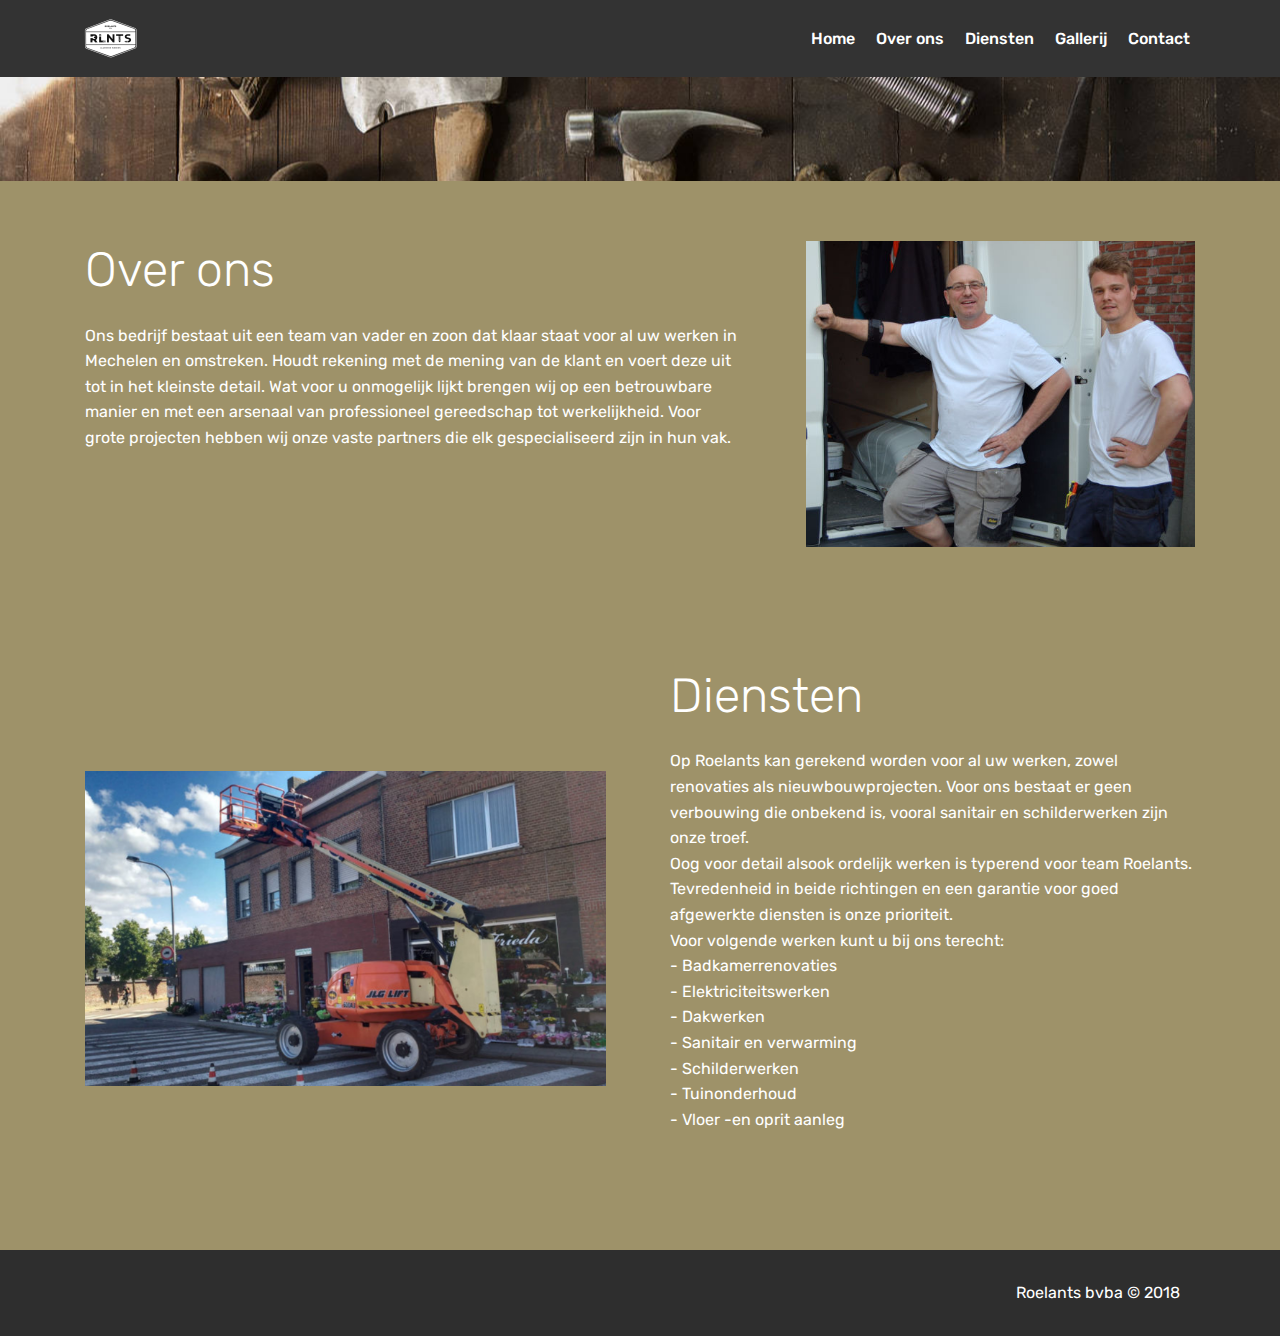
==== commit 83e70f45: "create github pages" ====
--- a/page2.html
+++ b/page2.html
@@ -6,7 +6,7 @@
   <meta http-equiv="X-UA-Compatible" content="IE=edge">
   <meta name="generator" content="Mobirise v4.7.1, mobirise.com">
   <meta name="viewport" content="width=device-width, initial-scale=1, minimum-scale=1">
-  <link rel="shortcut icon" href="assets/images/logo-powerpoint-knipsel-grijs-128x56.png" type="image/x-icon">
+  <link rel="shortcut icon" href="assets/images/logo-roelants-zwartopwit-wit-128x128.png" type="image/x-icon">
   <meta name="description" content="">
   <title>Over ons/ diensten</title>
   <link rel="stylesheet" href="assets/web/assets/mobirise-icons/mobirise-icons.css">
@@ -64,7 +64,7 @@
     </nav>
 </section>
 
-<section class="engine"><a href="https://mobirise.ws/g">create free website</a></section><section class="menu cid-qPvigEwrWS" once="menu" id="menu1-12">
+<section class="engine"><a href="https://mobirise.ws/f">easy site maker</a></section><section class="menu cid-qPvigEwrWS" once="menu" id="menu1-12">
 
     
 
@@ -236,39 +236,39 @@
 
     
 
-    <nav class="navbar navbar-expand beta-menu navbar-dropdown align-items-center navbar-fixed-top navbar-toggleable-sm bg-color transparent">
-        <button class="navbar-toggler navbar-toggler-right" type="button" data-toggle="collapse" data-target="#navbarSupportedContent" aria-controls="navbarSupportedContent" aria-expanded="false" aria-label="Toggle navigation">
-            <div class="hamburger">
-                <span></span>
-                <span></span>
-                <span></span>
-                <span></span>
-            </div>
-        </button>
-        <div class="menu-logo">
-            <div class="navbar-brand">
-                <span class="navbar-logo">
-                    <a href="https://mobirise.com">
-                         <img src="assets/images/logo-roelants-wit-transparant-122x122.png" alt="Mobirise" title="" style="height: 7.4rem;">
-                    </a>
-                </span>
-                
-            </div>
-        </div>
-        <div class="collapse navbar-collapse" id="navbarSupportedContent">
-            <ul class="navbar-nav nav-dropdown nav-right" data-app-modern-menu="true"><li class="nav-item">
-                    <a class="nav-link link text-black display-4" href="https://mobirise.com">
-                        </a>
-                </li>
-                <li class="nav-item">
-                    <a class="nav-link link text-black display-4" href="index.html">
-                        
-                        Home</a>
-                </li><li class="nav-item"><a class="nav-link link text-black display-4" href="page2.html#header3-1i">
-                        
-                        Over ons</a></li><li class="nav-item"><a class="nav-link link text-black display-4" href="page2.html#header3-1l">
-                        
-                        Diensten</a></li><li class="nav-item"><a class="nav-link link text-black display-4" href="page4.html">Gallerij<br></a></li><li class="nav-item"><a class="nav-link link text-black display-4" href="page3.html">Contact</a></li></ul>
+    <nav class="navbar navbar-expand beta-menu navbar-dropdown align-items-center navbar-fixed-top navbar-toggleable-sm">
+        <button class="navbar-toggler navbar-toggler-right" type="button" data-toggle="collapse" data-target="#navbarSupportedContent" aria-controls="navbarSupportedContent" aria-expanded="false" aria-label="Toggle navigation">
+            <div class="hamburger">
+                <span></span>
+                <span></span>
+                <span></span>
+                <span></span>
+            </div>
+        </button>
+        <div class="menu-logo">
+            <div class="navbar-brand">
+                <span class="navbar-logo">
+                    <a href="https://mobirise.com">
+                         <img src="assets/images/logo-roelants-wit-transparant-122x122.png" alt="Mobirise" title="" style="height: 3.8rem;">
+                    </a>
+                </span>
+                
+            </div>
+        </div>
+        <div class="collapse navbar-collapse" id="navbarSupportedContent">
+            <ul class="navbar-nav nav-dropdown nav-right" data-app-modern-menu="true"><li class="nav-item">
+                    <a class="nav-link link text-white display-4" href="https://mobirise.com">
+                        </a>
+                </li>
+                <li class="nav-item">
+                    <a class="nav-link link text-white display-4" href="index.html">
+                        
+                        Home</a>
+                </li><li class="nav-item"><a class="nav-link link text-white display-4" href="page2.html#header3-1i">
+                        
+                        Over ons</a></li><li class="nav-item"><a class="nav-link link text-white display-4" href="page2.html#header3-1l">
+                        
+                        Diensten</a></li><li class="nav-item"><a class="nav-link link text-white display-4" href="page4.html">Gallerij<br></a></li><li class="nav-item"><a class="nav-link link text-white display-4" href="page3.html">Contact</a></li></ul>
             
         </div>
     </nav>
--- a/assets/mobirise/css/mbr-additional.css
+++ b/assets/mobirise/css/mbr-additional.css
@@ -1785,7 +1785,7 @@
 }
 .cid-qPHcBbiRUH .nav-link:hover,
 .cid-qPHcBbiRUH .dropdown-item:hover {
-  color: #9e9269 !important;
+  color: #c1c1c1 !important;
 }
 .cid-qPvqgegErC {
   padding-top: 90px;
@@ -2208,7 +2208,7 @@
 }
 .cid-qPvigEwrWS .nav-link:hover,
 .cid-qPvigEwrWS .dropdown-item:hover {
-  color: #9e9269 !important;
+  color: #c1c1c1 !important;
 }
 .cid-qPvih2eCxe .navbar {
   padding: .5rem 0;
@@ -2597,7 +2597,7 @@
 }
 .cid-qPvih2eCxe .nav-link:hover,
 .cid-qPvih2eCxe .dropdown-item:hover {
-  color: #9e9269 !important;
+  color: #c1c1c1 !important;
 }
 .cid-qPvAf6Oq7y {
   padding-top: 60px;
@@ -3014,7 +3014,7 @@
 }
 .cid-qPHcCefg44 .nav-link:hover,
 .cid-qPHcCefg44 .dropdown-item:hover {
-  color: #9e9269 !important;
+  color: #c1c1c1 !important;
 }
 .cid-qPHcQEK6ct .navbar {
   padding: .5rem 0;
@@ -3403,7 +3403,7 @@
 }
 .cid-qPHcQEK6ct .nav-link:hover,
 .cid-qPHcQEK6ct .dropdown-item:hover {
-  color: #9e9269 !important;
+  color: #c1c1c1 !important;
 }
 .cid-qPHcQGJS78 .navbar {
   padding: .5rem 0;
@@ -3792,7 +3792,7 @@
 }
 .cid-qPHcQGJS78 .nav-link:hover,
 .cid-qPHcQGJS78 .dropdown-item:hover {
-  color: #9e9269 !important;
+  color: #c1c1c1 !important;
 }
 .cid-qPvL84cUhI {
   padding-top: 90px;
@@ -4058,7 +4058,7 @@
   width: 30px;
   height: 2px;
   border-right: 5px;
-  background-color: #585252;
+  background-color: #ffffff;
 }
 .cid-qPYgGR1eZq button.navbar-toggler .hamburger span:nth-child(1) {
   top: 0;
@@ -4283,7 +4283,7 @@
 }
 .cid-qPYgGR1eZq .nav-link:hover,
 .cid-qPYgGR1eZq .dropdown-item:hover {
-  color: #9e9269 !important;
+  color: #c1c1c1 !important;
 }
 .cid-qPGfzN7LYR {
   padding-top: 90px;
@@ -4522,7 +4522,7 @@
   width: 30px;
   height: 2px;
   border-right: 5px;
-  background-color: #585252;
+  background-color: #ffffff;
 }
 .cid-qPYdfLY6Qg button.navbar-toggler .hamburger span:nth-child(1) {
   top: 0;
@@ -4747,5 +4747,5 @@
 }
 .cid-qPYdfLY6Qg .nav-link:hover,
 .cid-qPYdfLY6Qg .dropdown-item:hover {
-  color: #9e9269 !important;
-}
+  color: #c1c1c1 !important;
+}
